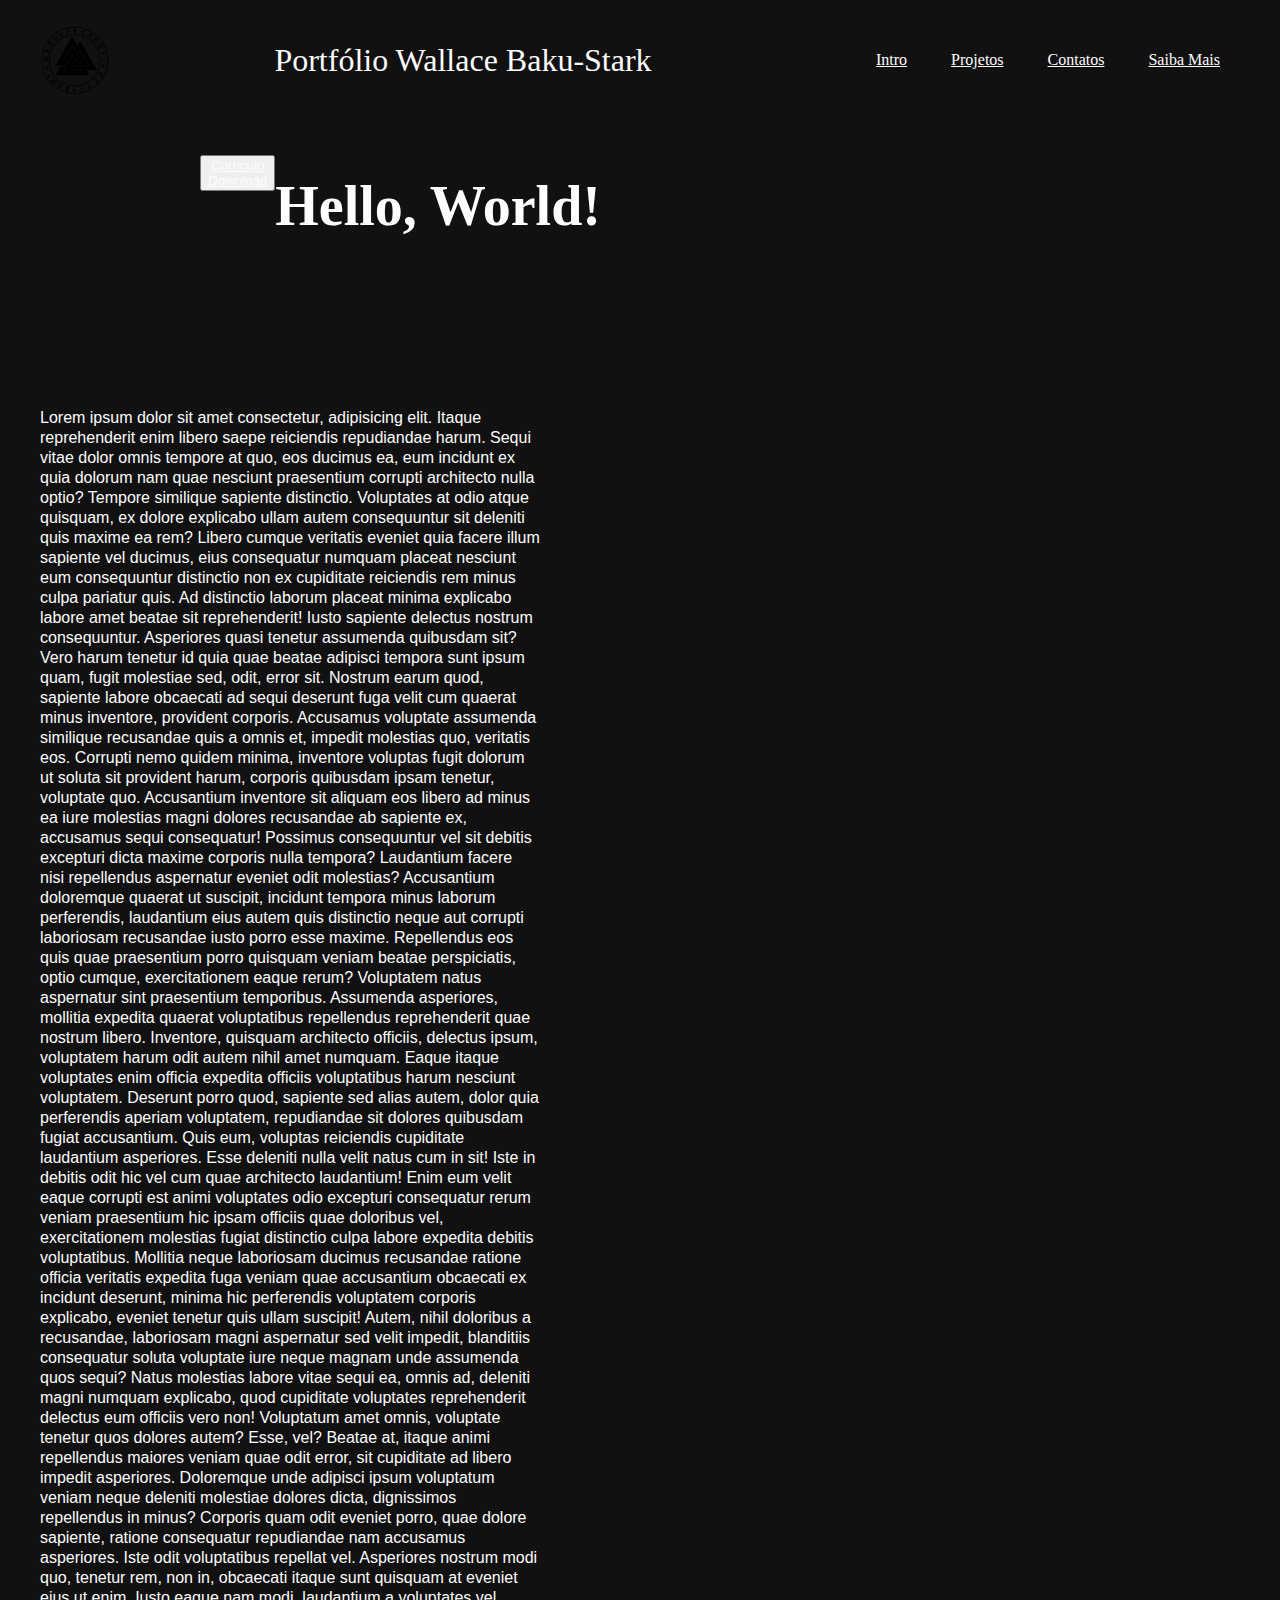
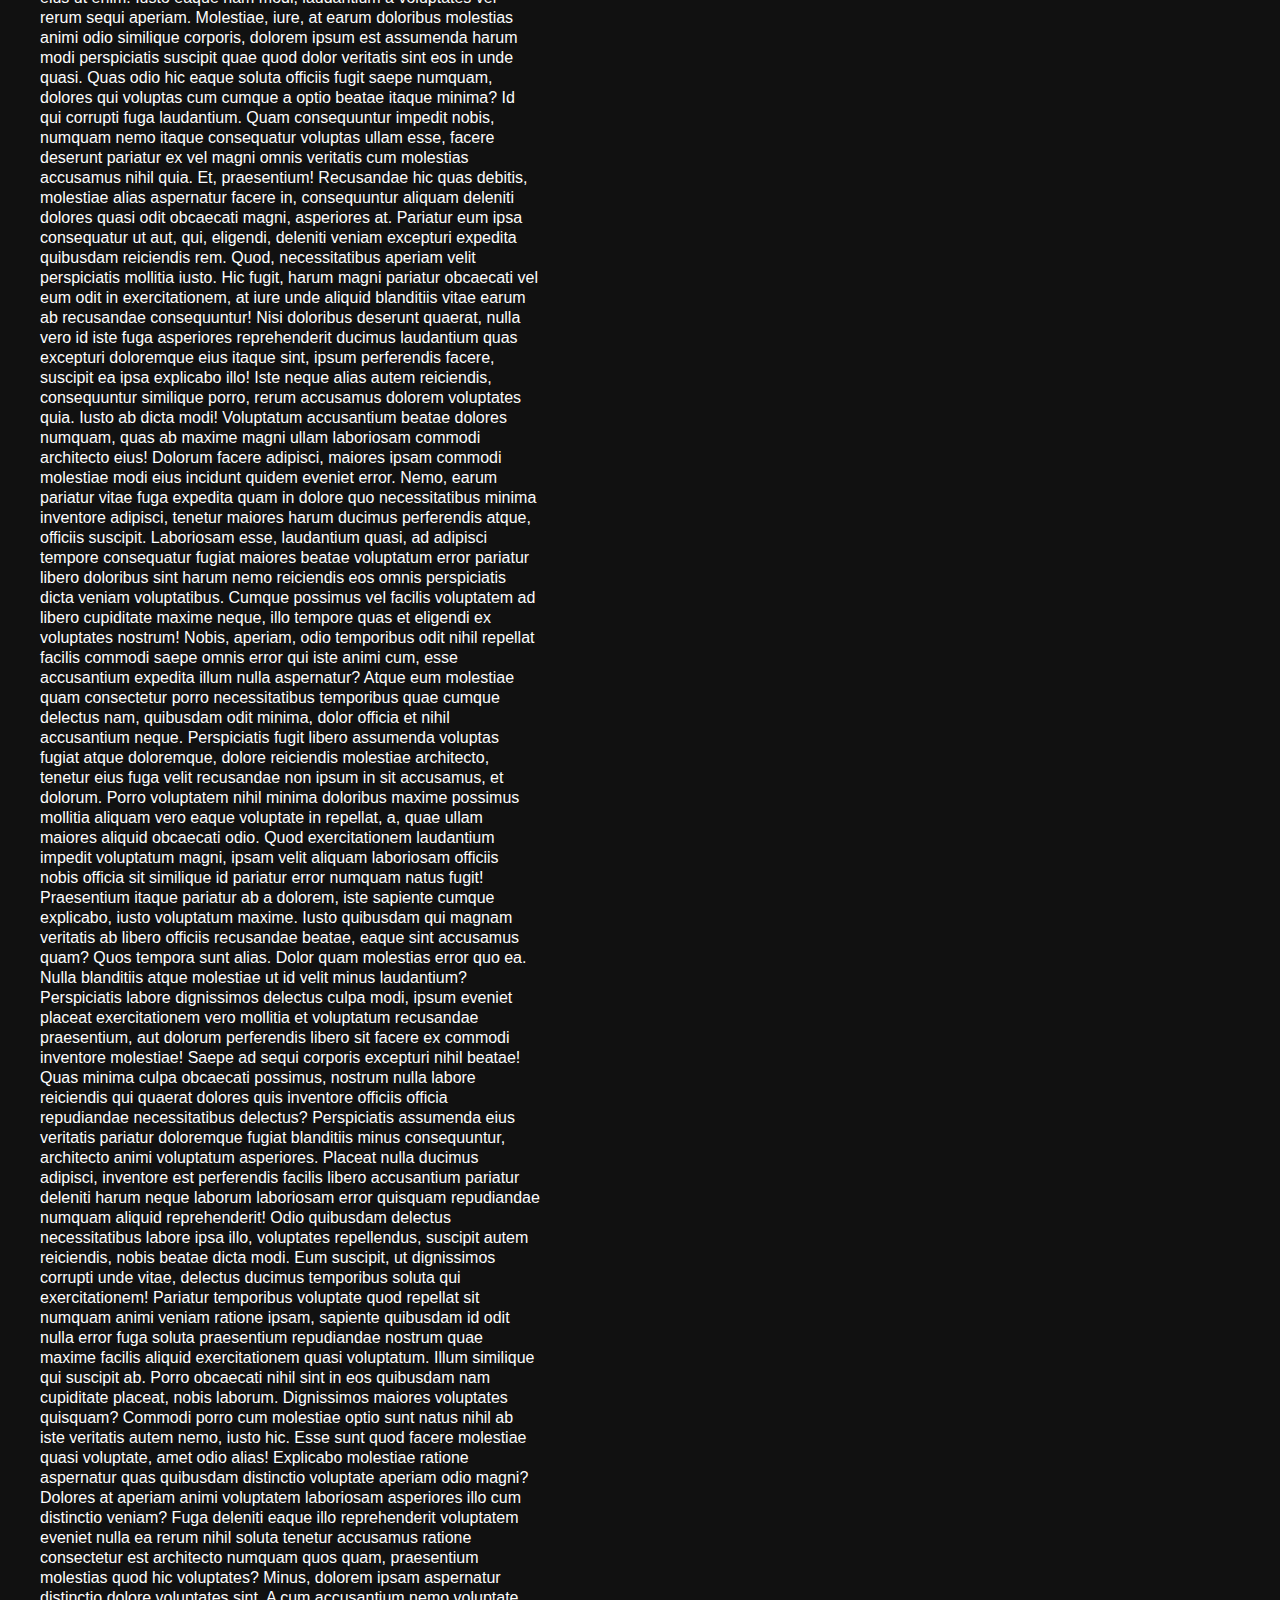
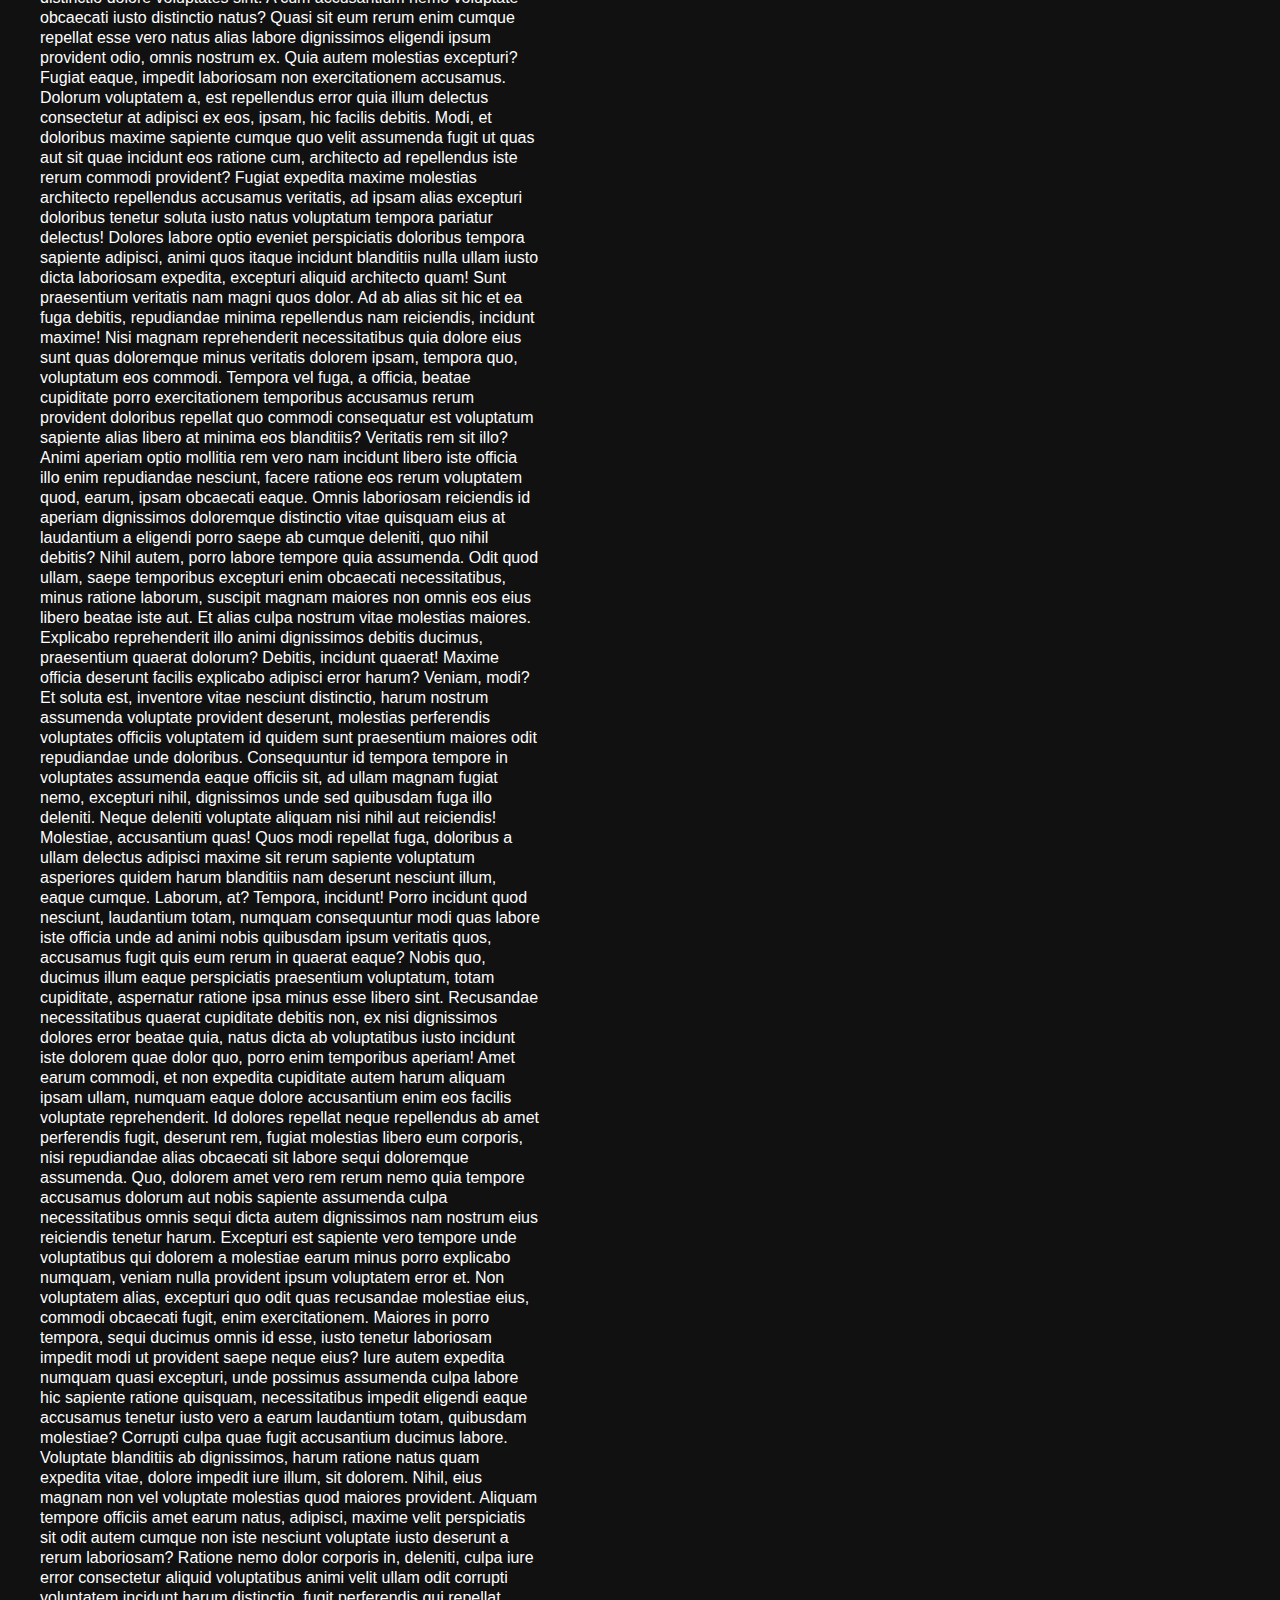
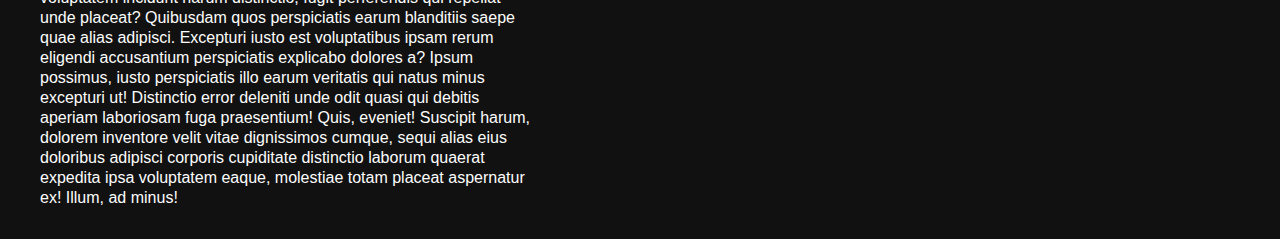
==== Portfólio/indexBaku.html @ ca45018e "Update indexBaku.html" ====
<!DOCTYPE html>
<html lang="pt-br">
<head>
    <meta charset="UTF-8">
    <meta http-equiv="X-UA-Compatible" content="IE=edge">
    <meta name="viewport" content="width=device-width, initial-scale=1.0">
    <title>Wallace | Portfólio</title>
    <link rel="stylesheet" href="css/port.css">
    <link rel="shortcut icon" href="_portimagens/im-icon.png">
</head>
<body>
    <header>
        <img 
            src="_portimagens/runa-icon.png" 
            alt="runa"
            width="70"
            height="70"
            class="runa"
        />
        <h1>Portfólio Wallace Baku-Stark</h1>
        <nav>
            <ul>
                <li><a href="intro">Intro</a></li>
                <li><a href="projetos">Projetos</a></li>
                <li><a href="contacts">Contatos</a></li>
                <li><a href="saibamais">Saiba Mais</a></li>
            </ul>
        </nav>
    </header>

    <main>
        <aside>
            <form>
                <button>
                    <a href="curriculo/" download="Currículo.pdf" id="curriculo">Curriculo<br>Download</a>
                </button>
            </form>
        </aside>

        <article>
            <form>
                <h2 class="intro">Hello, World!</h2>
            </form>
        </article>
    </main>

    <p>
        Lorem ipsum dolor sit amet consectetur, adipisicing elit. Itaque reprehenderit enim libero saepe reiciendis repudiandae harum. Sequi vitae dolor omnis tempore at quo, eos ducimus ea, eum incidunt ex quia dolorum nam quae nesciunt praesentium corrupti architecto nulla optio? Tempore similique sapiente distinctio. Voluptates at odio atque quisquam, ex dolore explicabo ullam autem consequuntur sit deleniti quis maxime ea rem? Libero cumque veritatis eveniet quia facere illum sapiente vel ducimus, eius consequatur numquam placeat nesciunt eum consequuntur distinctio non ex cupiditate reiciendis rem minus culpa pariatur quis. Ad distinctio laborum placeat minima explicabo labore amet beatae sit reprehenderit! Iusto sapiente delectus nostrum consequuntur. Asperiores quasi tenetur assumenda quibusdam sit? Vero harum tenetur id quia quae beatae adipisci tempora sunt ipsum quam, fugit molestiae sed, odit, error sit. Nostrum earum quod, sapiente labore obcaecati ad sequi deserunt fuga velit cum quaerat minus inventore, provident corporis. Accusamus voluptate assumenda similique recusandae quis a omnis et, impedit molestias quo, veritatis eos. Corrupti nemo quidem minima, inventore voluptas fugit dolorum ut soluta sit provident harum, corporis quibusdam ipsam tenetur, voluptate quo. Accusantium inventore sit aliquam eos libero ad minus ea iure molestias magni dolores recusandae ab sapiente ex, accusamus sequi consequatur! Possimus consequuntur vel sit debitis excepturi dicta maxime corporis nulla tempora? Laudantium facere nisi repellendus aspernatur eveniet odit molestias? Accusantium doloremque quaerat ut suscipit, incidunt tempora minus laborum perferendis, laudantium eius autem quis distinctio neque aut corrupti laboriosam recusandae iusto porro esse maxime. Repellendus eos quis quae praesentium porro quisquam veniam beatae perspiciatis, optio cumque, exercitationem eaque rerum? Voluptatem natus aspernatur sint praesentium temporibus. Assumenda asperiores, mollitia expedita quaerat voluptatibus repellendus reprehenderit quae nostrum libero. Inventore, quisquam architecto officiis, delectus ipsum, voluptatem harum odit autem nihil amet numquam. Eaque itaque voluptates enim officia expedita officiis voluptatibus harum nesciunt voluptatem. Deserunt porro quod, sapiente sed alias autem, dolor quia perferendis aperiam voluptatem, repudiandae sit dolores quibusdam fugiat accusantium. Quis eum, voluptas reiciendis cupiditate laudantium asperiores. Esse deleniti nulla velit natus cum in sit! Iste in debitis odit hic vel cum quae architecto laudantium! Enim eum velit eaque corrupti est animi voluptates odio excepturi consequatur rerum veniam praesentium hic ipsam officiis quae doloribus vel, exercitationem molestias fugiat distinctio culpa labore expedita debitis voluptatibus. Mollitia neque laboriosam ducimus recusandae ratione officia veritatis expedita fuga veniam quae accusantium obcaecati ex incidunt deserunt, minima hic perferendis voluptatem corporis explicabo, eveniet tenetur quis ullam suscipit! Autem, nihil doloribus a recusandae, laboriosam magni aspernatur sed velit impedit, blanditiis consequatur soluta voluptate iure neque magnam unde assumenda quos sequi? Natus molestias labore vitae sequi ea, omnis ad, deleniti magni numquam explicabo, quod cupiditate voluptates reprehenderit delectus eum officiis vero non! Voluptatum amet omnis, voluptate tenetur quos dolores autem? Esse, vel? Beatae at, itaque animi repellendus maiores veniam quae odit error, sit cupiditate ad libero impedit asperiores. Doloremque unde adipisci ipsum voluptatum veniam neque deleniti molestiae dolores dicta, dignissimos repellendus in minus? Corporis quam odit eveniet porro, quae dolore sapiente, ratione consequatur repudiandae nam accusamus asperiores. Iste odit voluptatibus repellat vel. Asperiores nostrum modi quo, tenetur rem, non in, obcaecati itaque sunt quisquam at eveniet eius ut enim. Iusto eaque nam modi, laudantium a voluptates vel rerum sequi aperiam. Molestiae, iure, at earum doloribus molestias animi odio similique corporis, dolorem ipsum est assumenda harum modi perspiciatis suscipit quae quod dolor veritatis sint eos in unde quasi. Quas odio hic eaque soluta officiis fugit saepe numquam, dolores qui voluptas cum cumque a optio beatae itaque minima? Id qui corrupti fuga laudantium. Quam consequuntur impedit nobis, numquam nemo itaque consequatur voluptas ullam esse, facere deserunt pariatur ex vel magni omnis veritatis cum molestias accusamus nihil quia. Et, praesentium! Recusandae hic quas debitis, molestiae alias aspernatur facere in, consequuntur aliquam deleniti dolores quasi odit obcaecati magni, asperiores at. Pariatur eum ipsa consequatur ut aut, qui, eligendi, deleniti veniam excepturi expedita quibusdam reiciendis rem. Quod, necessitatibus aperiam velit perspiciatis mollitia iusto. Hic fugit, harum magni pariatur obcaecati vel eum odit in exercitationem, at iure unde aliquid blanditiis vitae earum ab recusandae consequuntur! Nisi doloribus deserunt quaerat, nulla vero id iste fuga asperiores reprehenderit ducimus laudantium quas excepturi doloremque eius itaque sint, ipsum perferendis facere, suscipit ea ipsa explicabo illo! Iste neque alias autem reiciendis, consequuntur similique porro, rerum accusamus dolorem voluptates quia. Iusto ab dicta modi! Voluptatum accusantium beatae dolores numquam, quas ab maxime magni ullam laboriosam commodi architecto eius! Dolorum facere adipisci, maiores ipsam commodi molestiae modi eius incidunt quidem eveniet error. Nemo, earum pariatur vitae fuga expedita quam in dolore quo necessitatibus minima inventore adipisci, tenetur maiores harum ducimus perferendis atque, officiis suscipit. Laboriosam esse, laudantium quasi, ad adipisci tempore consequatur fugiat maiores beatae voluptatum error pariatur libero doloribus sint harum nemo reiciendis eos omnis perspiciatis dicta veniam voluptatibus. Cumque possimus vel facilis voluptatem ad libero cupiditate maxime neque, illo tempore quas et eligendi ex voluptates nostrum! Nobis, aperiam, odio temporibus odit nihil repellat facilis commodi saepe omnis error qui iste animi cum, esse accusantium expedita illum nulla aspernatur? Atque eum molestiae quam consectetur porro necessitatibus temporibus quae cumque delectus nam, quibusdam odit minima, dolor officia et nihil accusantium neque. Perspiciatis fugit libero assumenda voluptas fugiat atque doloremque, dolore reiciendis molestiae architecto, tenetur eius fuga velit recusandae non ipsum in sit accusamus, et dolorum. Porro voluptatem nihil minima doloribus maxime possimus mollitia aliquam vero eaque voluptate in repellat, a, quae ullam maiores aliquid obcaecati odio. Quod exercitationem laudantium impedit voluptatum magni, ipsam velit aliquam laboriosam officiis nobis officia sit similique id pariatur error numquam natus fugit! Praesentium itaque pariatur ab a dolorem, iste sapiente cumque explicabo, iusto voluptatum maxime. Iusto quibusdam qui magnam veritatis ab libero officiis recusandae beatae, eaque sint accusamus quam? Quos tempora sunt alias. Dolor quam molestias error quo ea. Nulla blanditiis atque molestiae ut id velit minus laudantium? Perspiciatis labore dignissimos delectus culpa modi, ipsum eveniet placeat exercitationem vero mollitia et voluptatum recusandae praesentium, aut dolorum perferendis libero sit facere ex commodi inventore molestiae! Saepe ad sequi corporis excepturi nihil beatae! Quas minima culpa obcaecati possimus, nostrum nulla labore reiciendis qui quaerat dolores quis inventore officiis officia repudiandae necessitatibus delectus? Perspiciatis assumenda eius veritatis pariatur doloremque fugiat blanditiis minus consequuntur, architecto animi voluptatum asperiores. Placeat nulla ducimus adipisci, inventore est perferendis facilis libero accusantium pariatur deleniti harum neque laborum laboriosam error quisquam repudiandae numquam aliquid reprehenderit! Odio quibusdam delectus necessitatibus labore ipsa illo, voluptates repellendus, suscipit autem reiciendis, nobis beatae dicta modi. Eum suscipit, ut dignissimos corrupti unde vitae, delectus ducimus temporibus soluta qui exercitationem! Pariatur temporibus voluptate quod repellat sit numquam animi veniam ratione ipsam, sapiente quibusdam id odit nulla error fuga soluta praesentium repudiandae nostrum quae maxime facilis aliquid exercitationem quasi voluptatum. Illum similique qui suscipit ab. Porro obcaecati nihil sint in eos quibusdam nam cupiditate placeat, nobis laborum. Dignissimos maiores voluptates quisquam? Commodi porro cum molestiae optio sunt natus nihil ab iste veritatis autem nemo, iusto hic. Esse sunt quod facere molestiae quasi voluptate, amet odio alias! Explicabo molestiae ratione aspernatur quas quibusdam distinctio voluptate aperiam odio magni? Dolores at aperiam animi voluptatem laboriosam asperiores illo cum distinctio veniam? Fuga deleniti eaque illo reprehenderit voluptatem eveniet nulla ea rerum nihil soluta tenetur accusamus ratione consectetur est architecto numquam quos quam, praesentium molestias quod hic voluptates? Minus, dolorem ipsam aspernatur distinctio dolore voluptates sint. A cum accusantium nemo voluptate obcaecati iusto distinctio natus? Quasi sit eum rerum enim cumque repellat esse vero natus alias labore dignissimos eligendi ipsum provident odio, omnis nostrum ex. Quia autem molestias excepturi? Fugiat eaque, impedit laboriosam non exercitationem accusamus. Dolorum voluptatem a, est repellendus error quia illum delectus consectetur at adipisci ex eos, ipsam, hic facilis debitis. Modi, et doloribus maxime sapiente cumque quo velit assumenda fugit ut quas aut sit quae incidunt eos ratione cum, architecto ad repellendus iste rerum commodi provident? Fugiat expedita maxime molestias architecto repellendus accusamus veritatis, ad ipsam alias excepturi doloribus tenetur soluta iusto natus voluptatum tempora pariatur delectus! Dolores labore optio eveniet perspiciatis doloribus tempora sapiente adipisci, animi quos itaque incidunt blanditiis nulla ullam iusto dicta laboriosam expedita, excepturi aliquid architecto quam! Sunt praesentium veritatis nam magni quos dolor. Ad ab alias sit hic et ea fuga debitis, repudiandae minima repellendus nam reiciendis, incidunt maxime! Nisi magnam reprehenderit necessitatibus quia dolore eius sunt quas doloremque minus veritatis dolorem ipsam, tempora quo, voluptatum eos commodi. Tempora vel fuga, a officia, beatae cupiditate porro exercitationem temporibus accusamus rerum provident doloribus repellat quo commodi consequatur est voluptatum sapiente alias libero at minima eos blanditiis? Veritatis rem sit illo? Animi aperiam optio mollitia rem vero nam incidunt libero iste officia illo enim repudiandae nesciunt, facere ratione eos rerum voluptatem quod, earum, ipsam obcaecati eaque. Omnis laboriosam reiciendis id aperiam dignissimos doloremque distinctio vitae quisquam eius at laudantium a eligendi porro saepe ab cumque deleniti, quo nihil debitis? Nihil autem, porro labore tempore quia assumenda. Odit quod ullam, saepe temporibus excepturi enim obcaecati necessitatibus, minus ratione laborum, suscipit magnam maiores non omnis eos eius libero beatae iste aut. Et alias culpa nostrum vitae molestias maiores. Explicabo reprehenderit illo animi dignissimos debitis ducimus, praesentium quaerat dolorum? Debitis, incidunt quaerat! Maxime officia deserunt facilis explicabo adipisci error harum? Veniam, modi? Et soluta est, inventore vitae nesciunt distinctio, harum nostrum assumenda voluptate provident deserunt, molestias perferendis voluptates officiis voluptatem id quidem sunt praesentium maiores odit repudiandae unde doloribus. Consequuntur id tempora tempore in voluptates assumenda eaque officiis sit, ad ullam magnam fugiat nemo, excepturi nihil, dignissimos unde sed quibusdam fuga illo deleniti. Neque deleniti voluptate aliquam nisi nihil aut reiciendis! Molestiae, accusantium quas! Quos modi repellat fuga, doloribus a ullam delectus adipisci maxime sit rerum sapiente voluptatum asperiores quidem harum blanditiis nam deserunt nesciunt illum, eaque cumque. Laborum, at? Tempora, incidunt! Porro incidunt quod nesciunt, laudantium totam, numquam consequuntur modi quas labore iste officia unde ad animi nobis quibusdam ipsum veritatis quos, accusamus fugit quis eum rerum in quaerat eaque? Nobis quo, ducimus illum eaque perspiciatis praesentium voluptatum, totam cupiditate, aspernatur ratione ipsa minus esse libero sint. Recusandae necessitatibus quaerat cupiditate debitis non, ex nisi dignissimos dolores error beatae quia, natus dicta ab voluptatibus iusto incidunt iste dolorem quae dolor quo, porro enim temporibus aperiam! Amet earum commodi, et non expedita cupiditate autem harum aliquam ipsam ullam, numquam eaque dolore accusantium enim eos facilis voluptate reprehenderit. Id dolores repellat neque repellendus ab amet perferendis fugit, deserunt rem, fugiat molestias libero eum corporis, nisi repudiandae alias obcaecati sit labore sequi doloremque assumenda. Quo, dolorem amet vero rem rerum nemo quia tempore accusamus dolorum aut nobis sapiente assumenda culpa necessitatibus omnis sequi dicta autem dignissimos nam nostrum eius reiciendis tenetur harum. Excepturi est sapiente vero tempore unde voluptatibus qui dolorem a molestiae earum minus porro explicabo numquam, veniam nulla provident ipsum voluptatem error et. Non voluptatem alias, excepturi quo odit quas recusandae molestiae eius, commodi obcaecati fugit, enim exercitationem. Maiores in porro tempora, sequi ducimus omnis id esse, iusto tenetur laboriosam impedit modi ut provident saepe neque eius? Iure autem expedita numquam quasi excepturi, unde possimus assumenda culpa labore hic sapiente ratione quisquam, necessitatibus impedit eligendi eaque accusamus tenetur iusto vero a earum laudantium totam, quibusdam molestiae? Corrupti culpa quae fugit accusantium ducimus labore. Voluptate blanditiis ab dignissimos, harum ratione natus quam expedita vitae, dolore impedit iure illum, sit dolorem. Nihil, eius magnam non vel voluptate molestias quod maiores provident. Aliquam tempore officiis amet earum natus, adipisci, maxime velit perspiciatis sit odit autem cumque non iste nesciunt voluptate iusto deserunt a rerum laboriosam? Ratione nemo dolor corporis in, deleniti, culpa iure error consectetur aliquid voluptatibus animi velit ullam odit corrupti voluptatem incidunt harum distinctio, fugit perferendis qui repellat unde placeat? Quibusdam quos perspiciatis earum blanditiis saepe quae alias adipisci. Excepturi iusto est voluptatibus ipsam rerum eligendi accusantium perspiciatis explicabo dolores a? Ipsum possimus, iusto perspiciatis illo earum veritatis qui natus minus excepturi ut! Distinctio error deleniti unde odit quasi qui debitis aperiam laboriosam fuga praesentium! Quis, eveniet! Suscipit harum, dolorem inventore velit vitae dignissimos cumque, sequi alias eius doloribus adipisci corporis cupiditate distinctio laborum quaerat expedita ipsa voluptatem eaque, molestiae totam placeat aspernatur ex! Illum, ad minus!
    </p>

</body>
</html>
---- Portfólio/css/port.css ----
@charset "UTF-8";

@font-face{
	font-family: 'FontLogo';
	src: url("../_portfontes/RACING HARD.ttf");
}

/* --- FONTE DA <li> --- */
@font-face{
	font-family: 'FontLI';
	src: url("../_portfontes/commando.ttf");
}

/* --- AJUSTANDO PÁGINA --- */
body{
	background-color: #111111;
	color: #FDFDFD;
	font-family: 'FontLogo';
	max-width: 1200px;
	margin: 0 auto;
	padding: 15px;
}

p{
	line-height: 20px;
	max-width: 500px;
	margin-right: 110px;
	font-family: Helvetica;
}

a {
	color: #FDFDFD;
}

a:hover{
	color: #00FFEA;
	transition: 0.3s all;
	text-shadow: 1px 1px 10px #0366fc;
}

/* --- BARRA DO PORFÓLIO --- */
header{
	display: flex;
	flex-direction: row;
	justify-content: space-between;
	align-items: center;
}

#title{
	flex-direction: column;
	line-height: 10px;
}

li{
	font-family: 'FontLI';
	display: inline-block;
	margin: 20px;
}

span{
	color: #00FFEA;
}


/* --- CORPO DO PORTFÓLIO --- */
h1{
	font-weight: 200;
}

h2{
	font-size: 56px;
	line-height: 10px;
}

main{
	display: flex;
	flex-direction: row;
	margin-top: 50px;
	margin-bottom: 150px;
	padding-left: 160px;
}

/* --- INTRODUÇÃO --- */
div#intro{
	display: flex;
	flex-direction: row;
	justify-content: space-between;
	align-items: center;
}

/* --- IMAGEM RUNA ICON --- */
article img{
	animation: float 3s ease-in-out infinite;
}

@keyframes float{
	0%, 100%{
		transform: translateY(0);
	} 50%{
		transform: translateY(-50px);
	}
}

/* --- BOTÕES DE ACESSO --- */
input{
    font-family: Helvetica;
    font-weight: bold;
    margin-top: 20px;
    height: 50px;
    width: 100%;
    padding: 20px auto;
    border: none;
    border-radius: 15px;
    font-size: 15px;
}

form input:hover{
    transition: 0.5s all;
    letter-spacing: 10px;
    cursor: pointer;
}

#Linkedin:hover{
    background-color: #0366fc;
    color: #f0f0f0;
}

#Twitter:hover{
    background-color: #03afff;
    color: #f0f0f0;
}

#Instagram:hover{
    background: linear-gradient(90deg, #e9337f 0%, #ffffff 0%, #db143c 45%);
    animation: gradient 15s ease infinite;
    color: #f0f0f0;
}

#GitHub:hover{
    background-color: #000000;
    color: #f0f0f0;
}


/* --- INFORMAÇÃO --- */
.info{
	display: flex;
	flex-direction: row;
	margin-top: 50px;
	margin-bottom: 150px;
	padding-left: 160px;
}

/* --- HABILIDADES --- */


/* --- PROJETOS --- */

/* --- SAIBA MAIS --- */
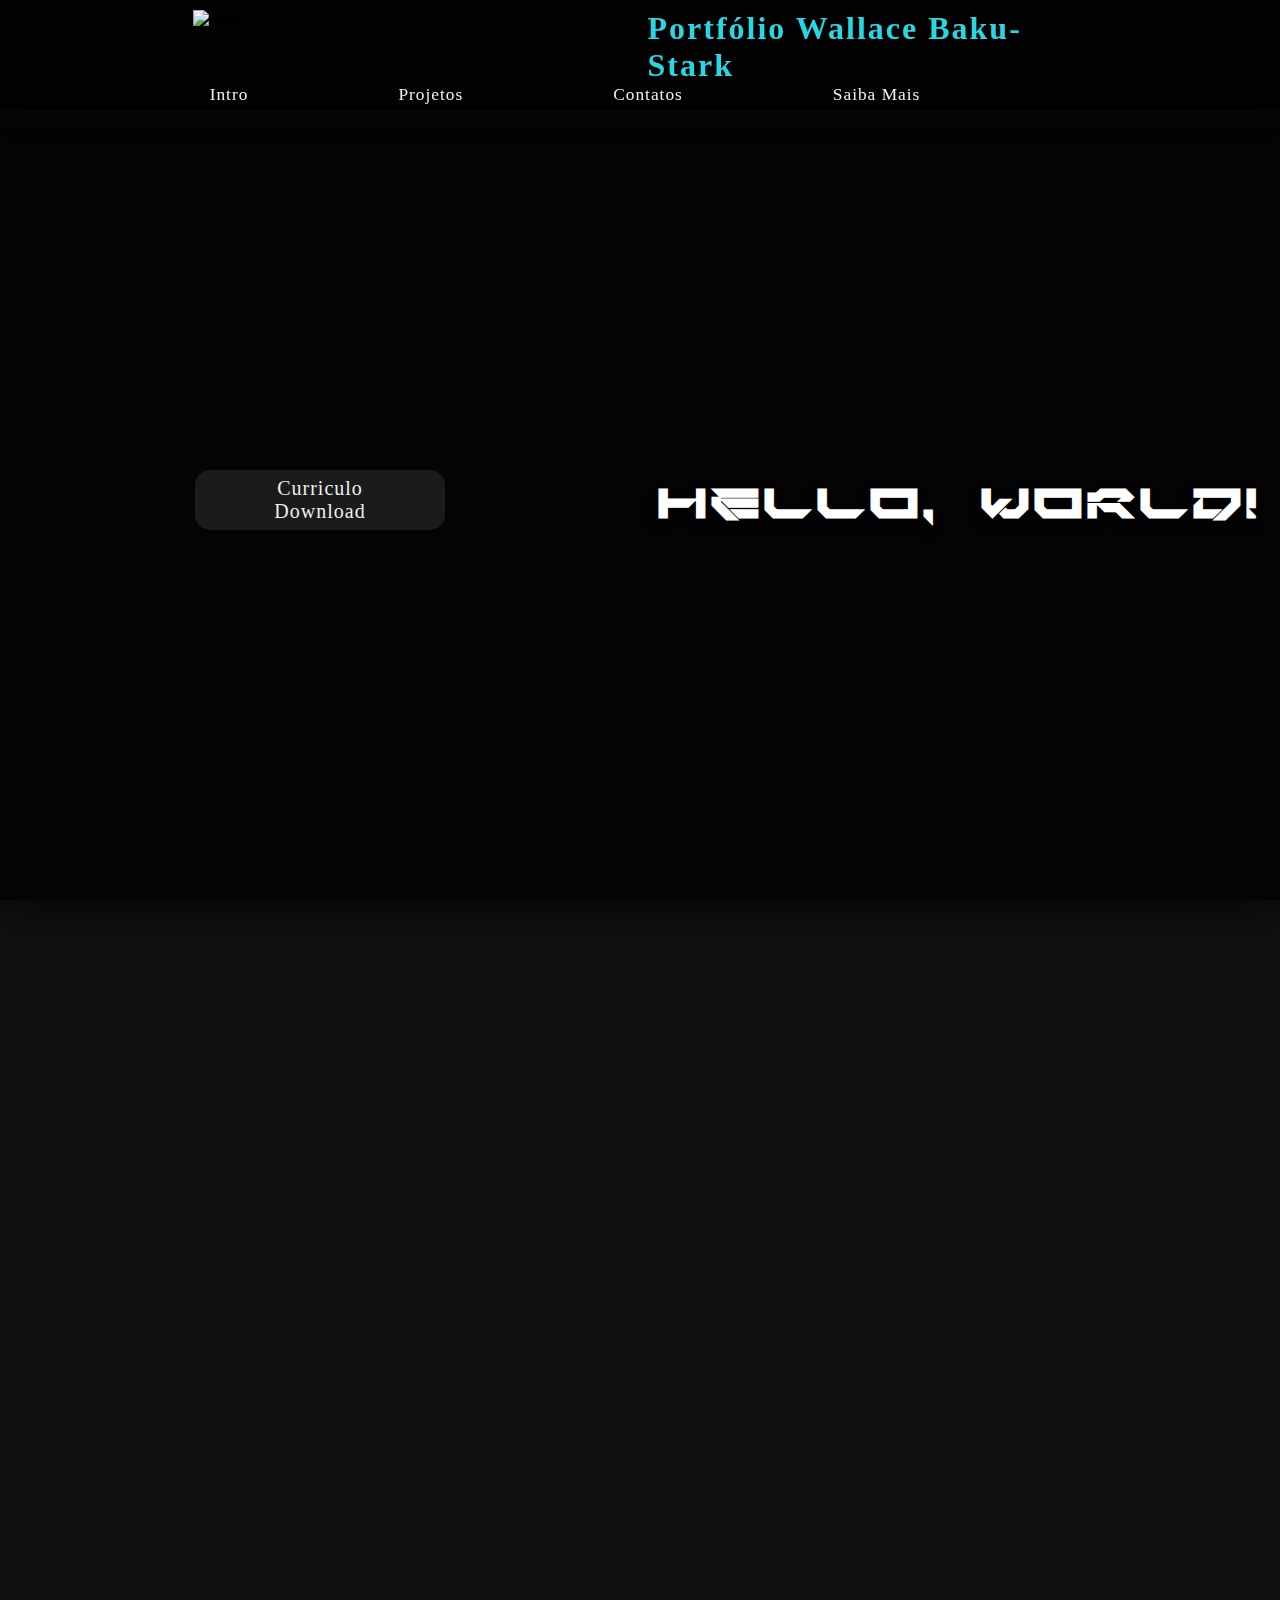
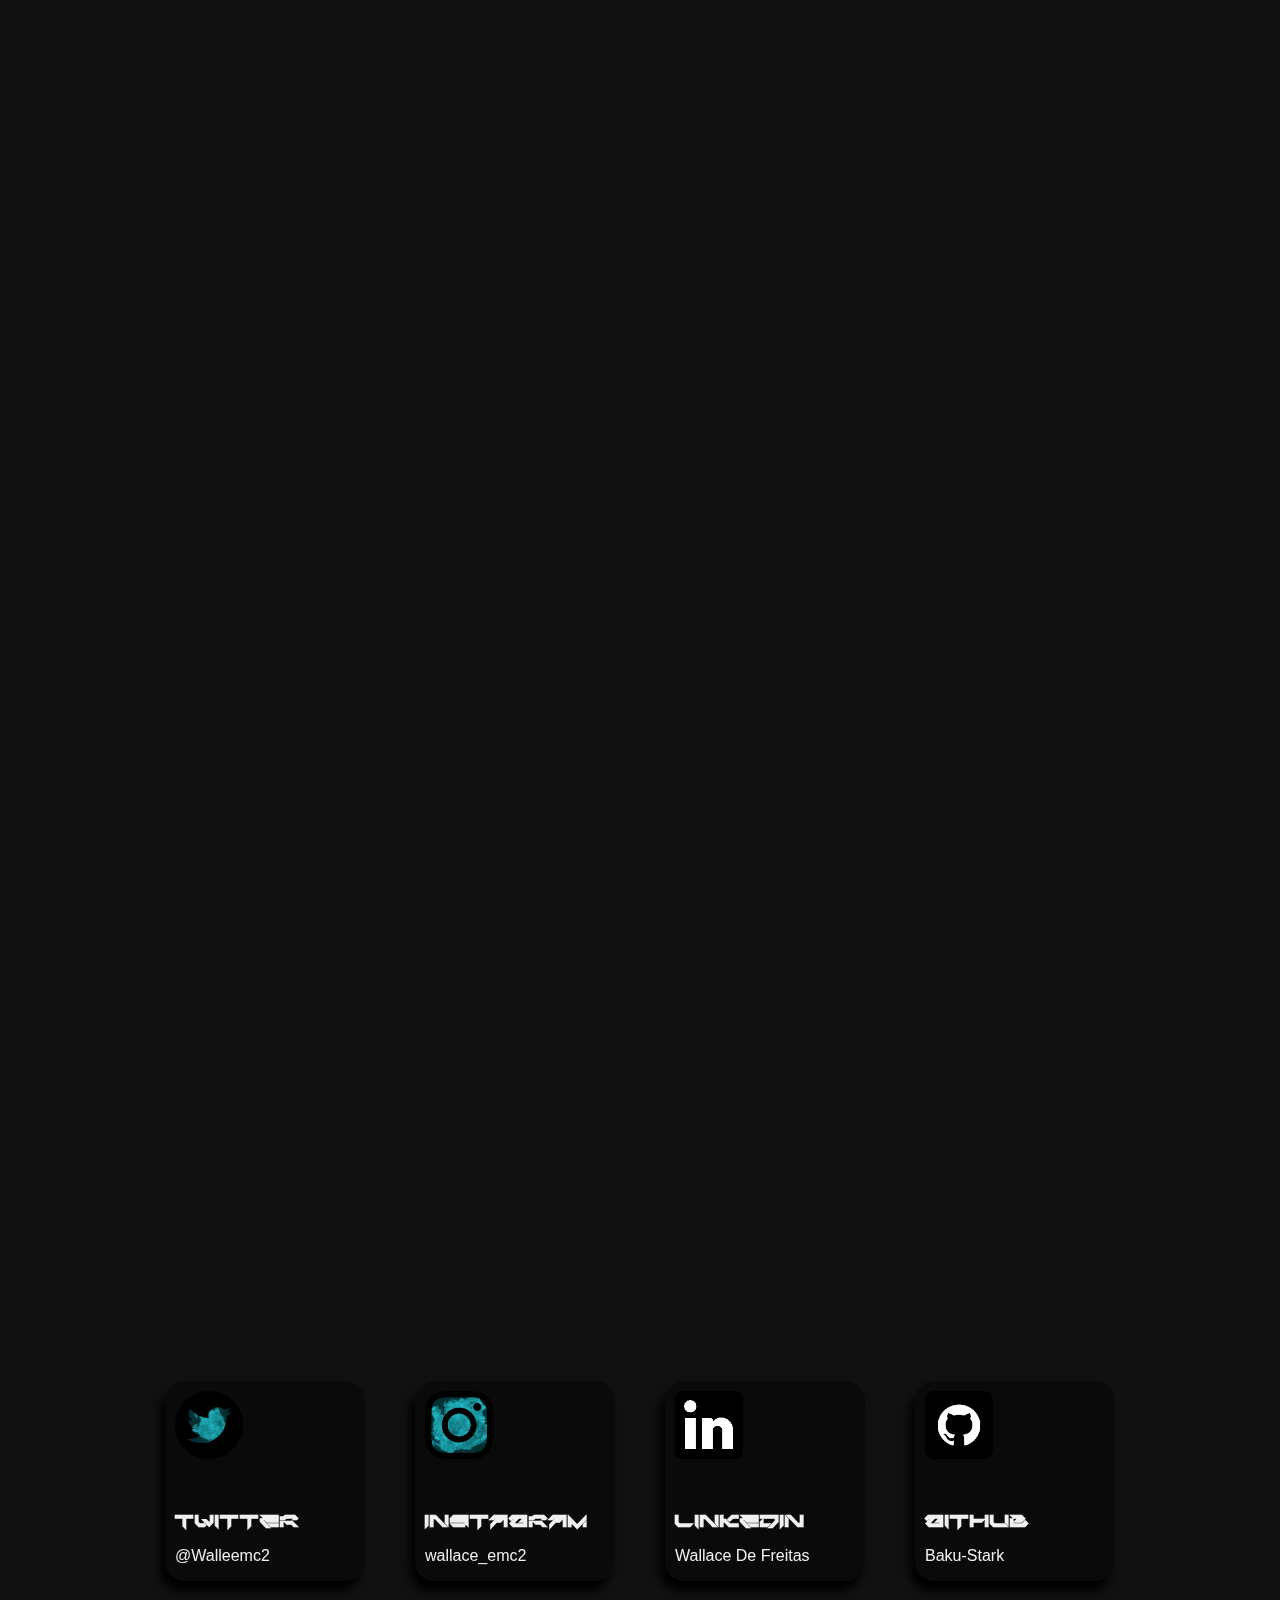
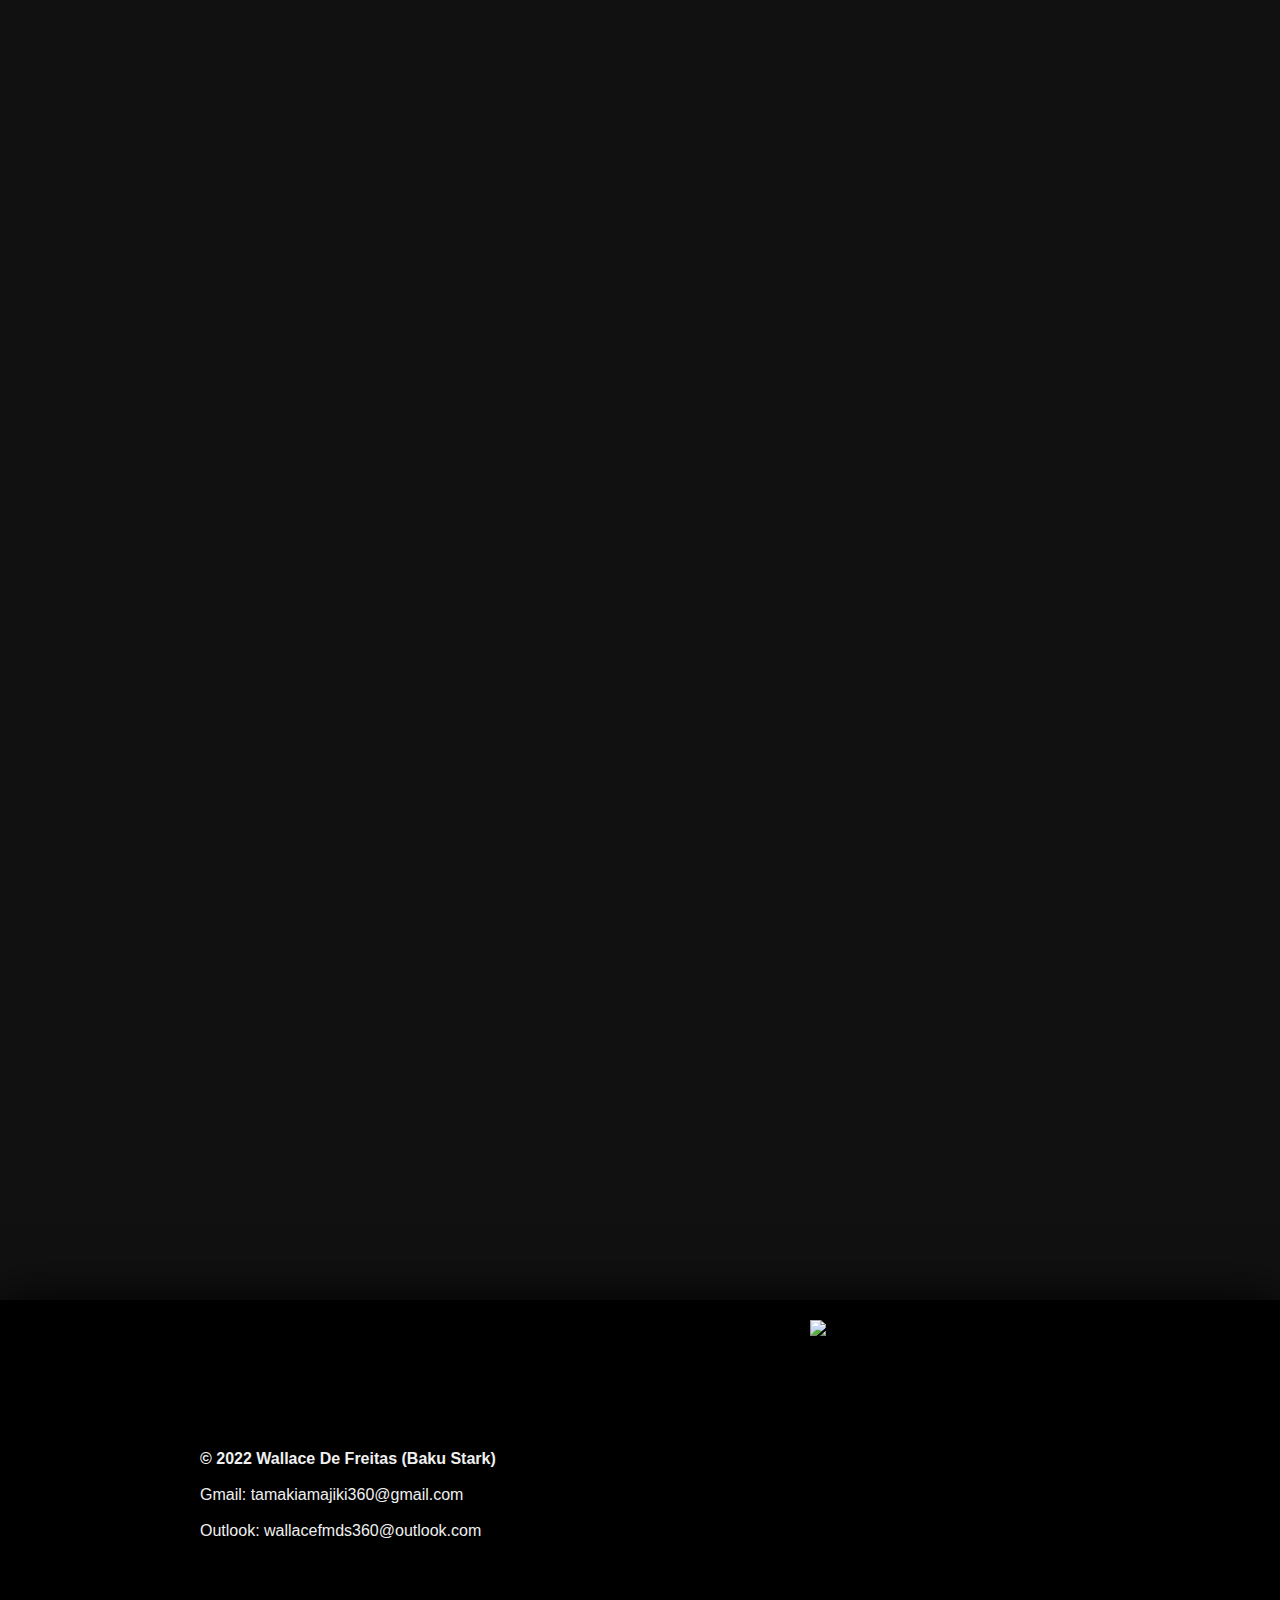
==== commit 2284ee76: "Contatos" ====
--- a/Portfólio/indexBaku.html
+++ b/Portfólio/indexBaku.html
@@ -6,12 +6,18 @@
     <meta name="viewport" content="width=device-width, initial-scale=1.0">
     <title>Wallace | Portfólio</title>
     <link rel="stylesheet" href="css/port.css">
-    <link rel="shortcut icon" href="_portimagens/im-icon.png">
+    <link rel="stylesheet" href="css/smart.css">
+    <!--CARD DO PORFÓLIO-->
+    <link rel="stylesheet" href="css/card.css">
+    <!--ICON DO PORFÓLIO-->
+    <link rel="shortcut icon" href="_portimagens/runa-icon.png">
+    <!--SCROLLREVEAL-->
+    <script src="https://unpkg.com/scrollreveal"></script>
 </head>
 <body>
     <header>
         <img 
-            src="_portimagens/runa-icon.png" 
+            src="_portimagens/runa2-icon.png" 
             alt="runa"
             width="70"
             height="70"
@@ -20,10 +26,10 @@
         <h1>Portfólio Wallace Baku-Stark</h1>
         <nav>
             <ul>
-                <li><a href="intro">Intro</a></li>
-                <li><a href="projetos">Projetos</a></li>
-                <li><a href="contacts">Contatos</a></li>
-                <li><a href="saibamais">Saiba Mais</a></li>
+                <li><a href="#intro">Intro</a></li>
+                <li><a href="#projetos">Projetos</a></li>
+                <li><a href="#contacts">Contatos</a></li>
+                <li><a href="#saibamais">Saiba Mais</a></li>
             </ul>
         </nav>
     </header>
@@ -32,21 +38,100 @@
         <aside>
             <form>
                 <button>
-                    <a href="curriculo/" download="Currículo.pdf" id="curriculo">Curriculo<br>Download</a>
+                    <a href="curriculo/Currículo 2022.pdf" download="Currículo.pdf" id="curriculo">Curriculo<br>Download</a>
                 </button>
             </form>
         </aside>
 
         <article>
             <form>
-                <h2 class="intro">Hello, World!</h2>
+                <h2 class="intro-text">Hello, World!</h2>
             </form>
         </article>
     </main>
 
-    <p>
-        Lorem ipsum dolor sit amet consectetur, adipisicing elit. Itaque reprehenderit enim libero saepe reiciendis repudiandae harum. Sequi vitae dolor omnis tempore at quo, eos ducimus ea, eum incidunt ex quia dolorum nam quae nesciunt praesentium corrupti architecto nulla optio? Tempore similique sapiente distinctio. Voluptates at odio atque quisquam, ex dolore explicabo ullam autem consequuntur sit deleniti quis maxime ea rem? Libero cumque veritatis eveniet quia facere illum sapiente vel ducimus, eius consequatur numquam placeat nesciunt eum consequuntur distinctio non ex cupiditate reiciendis rem minus culpa pariatur quis. Ad distinctio laborum placeat minima explicabo labore amet beatae sit reprehenderit! Iusto sapiente delectus nostrum consequuntur. Asperiores quasi tenetur assumenda quibusdam sit? Vero harum tenetur id quia quae beatae adipisci tempora sunt ipsum quam, fugit molestiae sed, odit, error sit. Nostrum earum quod, sapiente labore obcaecati ad sequi deserunt fuga velit cum quaerat minus inventore, provident corporis. Accusamus voluptate assumenda similique recusandae quis a omnis et, impedit molestias quo, veritatis eos. Corrupti nemo quidem minima, inventore voluptas fugit dolorum ut soluta sit provident harum, corporis quibusdam ipsam tenetur, voluptate quo. Accusantium inventore sit aliquam eos libero ad minus ea iure molestias magni dolores recusandae ab sapiente ex, accusamus sequi consequatur! Possimus consequuntur vel sit debitis excepturi dicta maxime corporis nulla tempora? Laudantium facere nisi repellendus aspernatur eveniet odit molestias? Accusantium doloremque quaerat ut suscipit, incidunt tempora minus laborum perferendis, laudantium eius autem quis distinctio neque aut corrupti laboriosam recusandae iusto porro esse maxime. Repellendus eos quis quae praesentium porro quisquam veniam beatae perspiciatis, optio cumque, exercitationem eaque rerum? Voluptatem natus aspernatur sint praesentium temporibus. Assumenda asperiores, mollitia expedita quaerat voluptatibus repellendus reprehenderit quae nostrum libero. Inventore, quisquam architecto officiis, delectus ipsum, voluptatem harum odit autem nihil amet numquam. Eaque itaque voluptates enim officia expedita officiis voluptatibus harum nesciunt voluptatem. Deserunt porro quod, sapiente sed alias autem, dolor quia perferendis aperiam voluptatem, repudiandae sit dolores quibusdam fugiat accusantium. Quis eum, voluptas reiciendis cupiditate laudantium asperiores. Esse deleniti nulla velit natus cum in sit! Iste in debitis odit hic vel cum quae architecto laudantium! Enim eum velit eaque corrupti est animi voluptates odio excepturi consequatur rerum veniam praesentium hic ipsam officiis quae doloribus vel, exercitationem molestias fugiat distinctio culpa labore expedita debitis voluptatibus. Mollitia neque laboriosam ducimus recusandae ratione officia veritatis expedita fuga veniam quae accusantium obcaecati ex incidunt deserunt, minima hic perferendis voluptatem corporis explicabo, eveniet tenetur quis ullam suscipit! Autem, nihil doloribus a recusandae, laboriosam magni aspernatur sed velit impedit, blanditiis consequatur soluta voluptate iure neque magnam unde assumenda quos sequi? Natus molestias labore vitae sequi ea, omnis ad, deleniti magni numquam explicabo, quod cupiditate voluptates reprehenderit delectus eum officiis vero non! Voluptatum amet omnis, voluptate tenetur quos dolores autem? Esse, vel? Beatae at, itaque animi repellendus maiores veniam quae odit error, sit cupiditate ad libero impedit asperiores. Doloremque unde adipisci ipsum voluptatum veniam neque deleniti molestiae dolores dicta, dignissimos repellendus in minus? Corporis quam odit eveniet porro, quae dolore sapiente, ratione consequatur repudiandae nam accusamus asperiores. Iste odit voluptatibus repellat vel. Asperiores nostrum modi quo, tenetur rem, non in, obcaecati itaque sunt quisquam at eveniet eius ut enim. Iusto eaque nam modi, laudantium a voluptates vel rerum sequi aperiam. Molestiae, iure, at earum doloribus molestias animi odio similique corporis, dolorem ipsum est assumenda harum modi perspiciatis suscipit quae quod dolor veritatis sint eos in unde quasi. Quas odio hic eaque soluta officiis fugit saepe numquam, dolores qui voluptas cum cumque a optio beatae itaque minima? Id qui corrupti fuga laudantium. Quam consequuntur impedit nobis, numquam nemo itaque consequatur voluptas ullam esse, facere deserunt pariatur ex vel magni omnis veritatis cum molestias accusamus nihil quia. Et, praesentium! Recusandae hic quas debitis, molestiae alias aspernatur facere in, consequuntur aliquam deleniti dolores quasi odit obcaecati magni, asperiores at. Pariatur eum ipsa consequatur ut aut, qui, eligendi, deleniti veniam excepturi expedita quibusdam reiciendis rem. Quod, necessitatibus aperiam velit perspiciatis mollitia iusto. Hic fugit, harum magni pariatur obcaecati vel eum odit in exercitationem, at iure unde aliquid blanditiis vitae earum ab recusandae consequuntur! Nisi doloribus deserunt quaerat, nulla vero id iste fuga asperiores reprehenderit ducimus laudantium quas excepturi doloremque eius itaque sint, ipsum perferendis facere, suscipit ea ipsa explicabo illo! Iste neque alias autem reiciendis, consequuntur similique porro, rerum accusamus dolorem voluptates quia. Iusto ab dicta modi! Voluptatum accusantium beatae dolores numquam, quas ab maxime magni ullam laboriosam commodi architecto eius! Dolorum facere adipisci, maiores ipsam commodi molestiae modi eius incidunt quidem eveniet error. Nemo, earum pariatur vitae fuga expedita quam in dolore quo necessitatibus minima inventore adipisci, tenetur maiores harum ducimus perferendis atque, officiis suscipit. Laboriosam esse, laudantium quasi, ad adipisci tempore consequatur fugiat maiores beatae voluptatum error pariatur libero doloribus sint harum nemo reiciendis eos omnis perspiciatis dicta veniam voluptatibus. Cumque possimus vel facilis voluptatem ad libero cupiditate maxime neque, illo tempore quas et eligendi ex voluptates nostrum! Nobis, aperiam, odio temporibus odit nihil repellat facilis commodi saepe omnis error qui iste animi cum, esse accusantium expedita illum nulla aspernatur? Atque eum molestiae quam consectetur porro necessitatibus temporibus quae cumque delectus nam, quibusdam odit minima, dolor officia et nihil accusantium neque. Perspiciatis fugit libero assumenda voluptas fugiat atque doloremque, dolore reiciendis molestiae architecto, tenetur eius fuga velit recusandae non ipsum in sit accusamus, et dolorum. Porro voluptatem nihil minima doloribus maxime possimus mollitia aliquam vero eaque voluptate in repellat, a, quae ullam maiores aliquid obcaecati odio. Quod exercitationem laudantium impedit voluptatum magni, ipsam velit aliquam laboriosam officiis nobis officia sit similique id pariatur error numquam natus fugit! Praesentium itaque pariatur ab a dolorem, iste sapiente cumque explicabo, iusto voluptatum maxime. Iusto quibusdam qui magnam veritatis ab libero officiis recusandae beatae, eaque sint accusamus quam? Quos tempora sunt alias. Dolor quam molestias error quo ea. Nulla blanditiis atque molestiae ut id velit minus laudantium? Perspiciatis labore dignissimos delectus culpa modi, ipsum eveniet placeat exercitationem vero mollitia et voluptatum recusandae praesentium, aut dolorum perferendis libero sit facere ex commodi inventore molestiae! Saepe ad sequi corporis excepturi nihil beatae! Quas minima culpa obcaecati possimus, nostrum nulla labore reiciendis qui quaerat dolores quis inventore officiis officia repudiandae necessitatibus delectus? Perspiciatis assumenda eius veritatis pariatur doloremque fugiat blanditiis minus consequuntur, architecto animi voluptatum asperiores. Placeat nulla ducimus adipisci, inventore est perferendis facilis libero accusantium pariatur deleniti harum neque laborum laboriosam error quisquam repudiandae numquam aliquid reprehenderit! Odio quibusdam delectus necessitatibus labore ipsa illo, voluptates repellendus, suscipit autem reiciendis, nobis beatae dicta modi. Eum suscipit, ut dignissimos corrupti unde vitae, delectus ducimus temporibus soluta qui exercitationem! Pariatur temporibus voluptate quod repellat sit numquam animi veniam ratione ipsam, sapiente quibusdam id odit nulla error fuga soluta praesentium repudiandae nostrum quae maxime facilis aliquid exercitationem quasi voluptatum. Illum similique qui suscipit ab. Porro obcaecati nihil sint in eos quibusdam nam cupiditate placeat, nobis laborum. Dignissimos maiores voluptates quisquam? Commodi porro cum molestiae optio sunt natus nihil ab iste veritatis autem nemo, iusto hic. Esse sunt quod facere molestiae quasi voluptate, amet odio alias! Explicabo molestiae ratione aspernatur quas quibusdam distinctio voluptate aperiam odio magni? Dolores at aperiam animi voluptatem laboriosam asperiores illo cum distinctio veniam? Fuga deleniti eaque illo reprehenderit voluptatem eveniet nulla ea rerum nihil soluta tenetur accusamus ratione consectetur est architecto numquam quos quam, praesentium molestias quod hic voluptates? Minus, dolorem ipsam aspernatur distinctio dolore voluptates sint. A cum accusantium nemo voluptate obcaecati iusto distinctio natus? Quasi sit eum rerum enim cumque repellat esse vero natus alias labore dignissimos eligendi ipsum provident odio, omnis nostrum ex. Quia autem molestias excepturi? Fugiat eaque, impedit laboriosam non exercitationem accusamus. Dolorum voluptatem a, est repellendus error quia illum delectus consectetur at adipisci ex eos, ipsam, hic facilis debitis. Modi, et doloribus maxime sapiente cumque quo velit assumenda fugit ut quas aut sit quae incidunt eos ratione cum, architecto ad repellendus iste rerum commodi provident? Fugiat expedita maxime molestias architecto repellendus accusamus veritatis, ad ipsam alias excepturi doloribus tenetur soluta iusto natus voluptatum tempora pariatur delectus! Dolores labore optio eveniet perspiciatis doloribus tempora sapiente adipisci, animi quos itaque incidunt blanditiis nulla ullam iusto dicta laboriosam expedita, excepturi aliquid architecto quam! Sunt praesentium veritatis nam magni quos dolor. Ad ab alias sit hic et ea fuga debitis, repudiandae minima repellendus nam reiciendis, incidunt maxime! Nisi magnam reprehenderit necessitatibus quia dolore eius sunt quas doloremque minus veritatis dolorem ipsam, tempora quo, voluptatum eos commodi. Tempora vel fuga, a officia, beatae cupiditate porro exercitationem temporibus accusamus rerum provident doloribus repellat quo commodi consequatur est voluptatum sapiente alias libero at minima eos blanditiis? Veritatis rem sit illo? Animi aperiam optio mollitia rem vero nam incidunt libero iste officia illo enim repudiandae nesciunt, facere ratione eos rerum voluptatem quod, earum, ipsam obcaecati eaque. Omnis laboriosam reiciendis id aperiam dignissimos doloremque distinctio vitae quisquam eius at laudantium a eligendi porro saepe ab cumque deleniti, quo nihil debitis? Nihil autem, porro labore tempore quia assumenda. Odit quod ullam, saepe temporibus excepturi enim obcaecati necessitatibus, minus ratione laborum, suscipit magnam maiores non omnis eos eius libero beatae iste aut. Et alias culpa nostrum vitae molestias maiores. Explicabo reprehenderit illo animi dignissimos debitis ducimus, praesentium quaerat dolorum? Debitis, incidunt quaerat! Maxime officia deserunt facilis explicabo adipisci error harum? Veniam, modi? Et soluta est, inventore vitae nesciunt distinctio, harum nostrum assumenda voluptate provident deserunt, molestias perferendis voluptates officiis voluptatem id quidem sunt praesentium maiores odit repudiandae unde doloribus. Consequuntur id tempora tempore in voluptates assumenda eaque officiis sit, ad ullam magnam fugiat nemo, excepturi nihil, dignissimos unde sed quibusdam fuga illo deleniti. Neque deleniti voluptate aliquam nisi nihil aut reiciendis! Molestiae, accusantium quas! Quos modi repellat fuga, doloribus a ullam delectus adipisci maxime sit rerum sapiente voluptatum asperiores quidem harum blanditiis nam deserunt nesciunt illum, eaque cumque. Laborum, at? Tempora, incidunt! Porro incidunt quod nesciunt, laudantium totam, numquam consequuntur modi quas labore iste officia unde ad animi nobis quibusdam ipsum veritatis quos, accusamus fugit quis eum rerum in quaerat eaque? Nobis quo, ducimus illum eaque perspiciatis praesentium voluptatum, totam cupiditate, aspernatur ratione ipsa minus esse libero sint. Recusandae necessitatibus quaerat cupiditate debitis non, ex nisi dignissimos dolores error beatae quia, natus dicta ab voluptatibus iusto incidunt iste dolorem quae dolor quo, porro enim temporibus aperiam! Amet earum commodi, et non expedita cupiditate autem harum aliquam ipsam ullam, numquam eaque dolore accusantium enim eos facilis voluptate reprehenderit. Id dolores repellat neque repellendus ab amet perferendis fugit, deserunt rem, fugiat molestias libero eum corporis, nisi repudiandae alias obcaecati sit labore sequi doloremque assumenda. Quo, dolorem amet vero rem rerum nemo quia tempore accusamus dolorum aut nobis sapiente assumenda culpa necessitatibus omnis sequi dicta autem dignissimos nam nostrum eius reiciendis tenetur harum. Excepturi est sapiente vero tempore unde voluptatibus qui dolorem a molestiae earum minus porro explicabo numquam, veniam nulla provident ipsum voluptatem error et. Non voluptatem alias, excepturi quo odit quas recusandae molestiae eius, commodi obcaecati fugit, enim exercitationem. Maiores in porro tempora, sequi ducimus omnis id esse, iusto tenetur laboriosam impedit modi ut provident saepe neque eius? Iure autem expedita numquam quasi excepturi, unde possimus assumenda culpa labore hic sapiente ratione quisquam, necessitatibus impedit eligendi eaque accusamus tenetur iusto vero a earum laudantium totam, quibusdam molestiae? Corrupti culpa quae fugit accusantium ducimus labore. Voluptate blanditiis ab dignissimos, harum ratione natus quam expedita vitae, dolore impedit iure illum, sit dolorem. Nihil, eius magnam non vel voluptate molestias quod maiores provident. Aliquam tempore officiis amet earum natus, adipisci, maxime velit perspiciatis sit odit autem cumque non iste nesciunt voluptate iusto deserunt a rerum laboriosam? Ratione nemo dolor corporis in, deleniti, culpa iure error consectetur aliquid voluptatibus animi velit ullam odit corrupti voluptatem incidunt harum distinctio, fugit perferendis qui repellat unde placeat? Quibusdam quos perspiciatis earum blanditiis saepe quae alias adipisci. Excepturi iusto est voluptatibus ipsam rerum eligendi accusantium perspiciatis explicabo dolores a? Ipsum possimus, iusto perspiciatis illo earum veritatis qui natus minus excepturi ut! Distinctio error deleniti unde odit quasi qui debitis aperiam laboriosam fuga praesentium! Quis, eveniet! Suscipit harum, dolorem inventore velit vitae dignissimos cumque, sequi alias eius doloribus adipisci corporis cupiditate distinctio laborum quaerat expedita ipsa voluptatem eaque, molestiae totam placeat aspernatur ex! Illum, ad minus!
-    </p>
+    <section>
+        <div id="intro">
+            <div class="title-1">
+                <h2>Intro</h2>
+            </div>
+        </div>
 
+        <div id="projetos">
+            <div class="title-2">
+                <h2>Projetos</h2>
+            </div>
+        </div>
+
+        <div id="contacts">
+            <div class="title-3">
+                <h2>Contatos</h2>
+            </div>
+
+            <div class="container-card">
+
+                <div class="card">
+                    <div class="top-level">
+                        <img src="_portimagens/twitter.png" alt="Twitter">
+                    </div>
+                    <div class="bottom-level">
+                        <h2><a href="https://twitter.com/Walleemc2">Twitter</a></h2>
+                        <p>@Walleemc2</p>
+                    </div>
+                </div>
+
+                <div class="card">
+                    <div class="top-level">
+                        <img src="_portimagens/instagram.png" alt="Instagram">
+                    </div>
+                    <div class="bottom-level">
+                        <h2><a href="https://www.instagram.com/wallace_emc2/">Instagram</a></h2>
+                        <p>wallace_emc2</p>
+                    </div>
+                </div>
+
+                <div class="card">
+                    <div class="top-level">
+                        <img src="_portimagens/logotipo-do-linkedin.png" alt="LinkedIN">
+                    </div>
+                    <div class="bottom-level">
+                        <h2><a href="https://www.linkedin.com/in/wallace-freitas-92a2061b6/">LinkedIN</a></h2>
+                        <p>Wallace De Freitas</p>
+                    </div>
+                </div>
+
+                <div class="card">
+                    <div class="top-level">
+                        <img src="_portimagens/github.png" alt="LinkedIN">
+                    </div>
+                    <div class="bottom-level">
+                        <h2><a href="https://github.com/Baku-Stark">GitHub</a></h2>
+                        <p>Baku-Stark</p>
+                    </div>
+                </div>
+
+            </div>
+
+        </div>
+
+        <div id="saibamais">
+            <div class="title-4">
+                <h2>Saiba Mais</h2>
+            </div>
+        </div>
+    </section>
+
+    <footer>
+        <div class="left">
+            <p><strong>&copy; 2022 Wallace De Freitas (Baku Stark)</strong></p>
+            <br><p>Gmail: tamakiamajiki360@gmail.com</p>
+            <br><p>Outlook: wallacefmds360@outlook.com</p>
+        </div>
+        <div class="right">
+            <img src="_portimagens/runa2-icon.png" alt="runa" height="300" width="300">
+        </div>
+    </footer>
+
+    <script src="js/reveal.js"></script>
 </body>
 </html>
--- a/Portfólio/css/port.css
+++ b/Portfólio/css/port.css
@@ -5,155 +5,219 @@
 	src: url("../_portfontes/RACING HARD.ttf");
 }
 
-/* --- FONTE DA <li> --- */
 @font-face{
-	font-family: 'FontLI';
+	font-family: 'FontA';
 	src: url("../_portfontes/commando.ttf");
 }
 
-/* --- AJUSTANDO PÁGINA --- */
+@font-face{
+    font-family: 'FontH2';
+    src: url("../_portfontes/critical-mass-ldr.ttf");
+}
+
+*{
+    margin: 0;
+    padding: 0;
+    box-sizing: border-box;
+    scroll-behavior: smooth;
+    font-family: 'Poppins', sans-serif;
+}
+
 body{
 	background-color: #111111;
-	color: #FDFDFD;
-	font-family: 'FontLogo';
-	max-width: 1200px;
-	margin: 0 auto;
-	padding: 15px;
+}
+
+h1{
+    width: 50vh;
+    margin-top: 5px;
+    padding-left: 10px;
+    letter-spacing: 2px;
+    color: #28d6e4;
+    text-shadow: 0 1px 5px #000000;
+    font-family: 'FontLogo';
+}
+
+h2{
+    font-size: 25pt;
+    letter-spacing: 5px;
+    color: #f0f0f0;
+    text-shadow: -3px 6px 10px #000000;
+    font-family: 'FontH2';
 }
 
 p{
-	line-height: 20px;
-	max-width: 500px;
-	margin-right: 110px;
-	font-family: Helvetica;
-}
-
-a {
-	color: #FDFDFD;
+    color: #f0f0f0;
+}
+
+.intro-text{
+    letter-spacing: 5px;
+    color: #ffffff;
+    animation: float 3s ease-in-out infinite;
+    text-shadow: -3px 6px 10px #000000;
+}
+
+@keyframes float{
+    0%, 100%{
+        transform: translateY(0);
+    } 50% {
+        transform: translateY(-50px);
+    }
+}
+
+ul{
+    list-style: none;
+    display: flex;
+    align-items: center;
+}
+
+li{
+    font-size: 13pt;
+    padding-right: 150px;
+}
+
+a{
+    letter-spacing: 1px;
+    text-decoration: none;
+    color: #f0f0f0;
+    font-family: 'FontA';
 }
 
 a:hover{
-	color: #00FFEA;
-	transition: 0.3s all;
-	text-shadow: 1px 1px 10px #0366fc;
-}
-
-/* --- BARRA DO PORFÓLIO --- */
+    transition: all 0.3s ease-in-out;
+    color: #03afff;
+    text-shadow: 1px 1px 15px #97ebfa;
+}
+
+/* --- HEADER ---*/
 header{
-	display: flex;
-	flex-direction: row;
-	justify-content: space-between;
-	align-items: center;
-}
-
-#title{
-	flex-direction: column;
-	line-height: 10px;
-}
-
-li{
-	font-family: 'FontLI';
-	display: inline-block;
-	margin: 20px;
-}
-
-span{
-	color: #00FFEA;
-}
-
-
-/* --- CORPO DO PORTFÓLIO --- */
-h1{
-	font-weight: 200;
-}
-
-h2{
-	font-size: 56px;
-	line-height: 10px;
-}
-
+    top: 0;
+    left: 0;
+    width: 100%;
+    padding: 5px;
+    z-index: 999;
+    display: flex;
+    position: fixed;
+    flex-wrap: wrap;
+    justify-content: space-around;
+    background: rgba(0, 0, 0, 0.5);
+    backdrop-filter: blur(10px);
+    box-shadow: 0 4px 30px rgba(70, 68, 68, 0.1);
+}
+
+.runa{
+    margin-top: 5px;
+    cursor: pointer;
+}
+
+nav{
+    display: flex;
+}
+/* --- HEADER ---*/
+
+/* --- MAIN ---*/
 main{
-	display: flex;
-	flex-direction: row;
-	margin-top: 50px;
-	margin-bottom: 150px;
-	padding-left: 160px;
-}
-
-/* --- INTRODUÇÃO --- */
+    width: 100%;
+    height: 100vh;
+    display: flex;
+    box-shadow: 0px -1px 50px #000000;
+    background-image: url("../_portimagens/main.jpeg");
+}
+
+aside{
+    width: 50%;
+    display: grid;
+    background-color: #000000c0;
+}
+
+article{
+    width: 50%;
+    display: grid;
+    background-color: #000000c0;
+}
+
+form{
+    margin-top: 100px;
+    display: flex;
+    align-self: center;
+    justify-content: center;
+}
+
+button{
+    width: 250px;
+    height: 60px;
+    font-size: 15px;
+    border-radius: 15px;
+    border: none;
+    background-color: #1b1b1b;
+}
+
+a#curriculo{
+    font-size: 15pt;
+}
+
+a#curriculo:hover{
+    letter-spacing: 2px;
+}
+/* --- MAIN ---*/
+
+.title-1, .title-2, .title-3, .title-4{
+    visibility: hidden;
+}
+
+/* --- INTRO ---*/
 div#intro{
-	display: flex;
-	flex-direction: row;
-	justify-content: space-between;
-	align-items: center;
-}
-
-/* --- IMAGEM RUNA ICON --- */
-article img{
-	animation: float 3s ease-in-out infinite;
-}
-
-@keyframes float{
-	0%, 100%{
-		transform: translateY(0);
-	} 50%{
-		transform: translateY(-50px);
-	}
-}
-
-/* --- BOTÕES DE ACESSO --- */
-input{
-    font-family: Helvetica;
-    font-weight: bold;
-    margin-top: 20px;
-    height: 50px;
-    width: 100%;
-    padding: 20px auto;
-    border: none;
-    border-radius: 15px;
-    font-size: 15px;
-}
-
-form input:hover{
-    transition: 0.5s all;
-    letter-spacing: 10px;
-    cursor: pointer;
-}
-
-#Linkedin:hover{
-    background-color: #0366fc;
-    color: #f0f0f0;
-}
-
-#Twitter:hover{
-    background-color: #03afff;
-    color: #f0f0f0;
-}
-
-#Instagram:hover{
-    background: linear-gradient(90deg, #e9337f 0%, #ffffff 0%, #db143c 45%);
-    animation: gradient 15s ease infinite;
-    color: #f0f0f0;
-}
-
-#GitHub:hover{
+    width: 100%;
+    height: 100vh;
+    padding: 96px 48px;
+}
+/* --- INTRO ---*/
+
+/* --- PROJETOS ---*/
+div#projetos{
+    width: 100%;
+    height: 100vh;
+    padding: 96px 48px;
+}
+/* --- PROJETOS ---*/
+
+/* --- CONTATOS ---*/
+div#contacts{
+    width: 100%;
+    height: 100vh;
+    padding: 96px 48px;
+}
+/* --- CONTATOS ---*/
+
+/* --- SAIBA MAIS ---*/
+div#saibamais{
+    width: 100%;
+    height: 100vh;
+    padding: 96px 48px;
+}
+/* --- SAIBA MAIS ---*/
+
+/* --- FOOTER ---*/
+footer{
+    width: 100%;
+    height: 50vh;
+    display: flex;
     background-color: #000000;
-    color: #f0f0f0;
-}
-
-
-/* --- INFORMAÇÃO --- */
-.info{
-	display: flex;
-	flex-direction: row;
-	margin-top: 50px;
-	margin-bottom: 150px;
-	padding-left: 160px;
-}
-
-/* --- HABILIDADES --- */
-
-
-/* --- PROJETOS --- */
-
-/* --- SAIBA MAIS --- */
+    box-shadow: 0px 1px 50px #000000;
+}
+
+.left{
+    width: 50%;
+    padding-top: 150px;
+    padding-left: 200px;
+    align-items: center;
+    justify-content: center;
+}
+
+.right{
+    width: 50%;
+    padding-top: 20px;
+    display: flex;
+    align-content: center;
+    justify-content: center;
+}
+/* --- FOOTER ---*/--- a/Portfólio/css/smart.css
+++ b/Portfólio/css/smart.css
@@ -0,0 +1,3 @@
+@media screen and(max-width: 760px) {
+    
+}--- a/Portfólio/css/card.css
+++ b/Portfólio/css/card.css
@@ -0,0 +1,60 @@
+/* --- TOP-LEVEL ---*/
+.top-level img{
+	width: 68px;
+	height: 68px;
+}
+/* --- TOP-LEVEL ---*/
+
+/* --- BOTTOM-LEVEL ---*/
+.bottom-level{
+	margin-top: 50px;
+}
+
+.bottom-level h2{
+	font-size: 10pt;
+    letter-spacing: 3px;
+	margin-bottom: 20px;
+    color: #f0f0f0;
+    font-family: 'FontH2';
+}
+
+.bottom-level a{
+	text-shadow: none;
+	font-family: 'FontH2';
+}
+
+.bottom-level a:hover{
+	font-style: italic;
+}
+/* --- BOTTOM-LEVEL ---*/
+
+/* --- CARD ---*/
+.container-card{
+	margin-top: 150px;
+	display: flex;
+	align-items: center;
+	justify-content: center;
+}
+
+.card{
+	width: 200px;
+    height: 200px;
+	padding: 10px;
+	margin-left: 50px;
+    border-radius: 20px;
+    background-color: #00000062;
+	backdrop-filter: blur(10px);
+	box-shadow: -5px 10px 10px #000000;
+	transition: 0.3s all ease-in-out;
+}
+
+.card:hover{
+	width: 210px;
+    height: 205px;
+	transition: 0.3s all ease-in-out;
+}
+
+.card:first-child{
+	margin-left: 0;
+}
+/* --- CARD ---*/
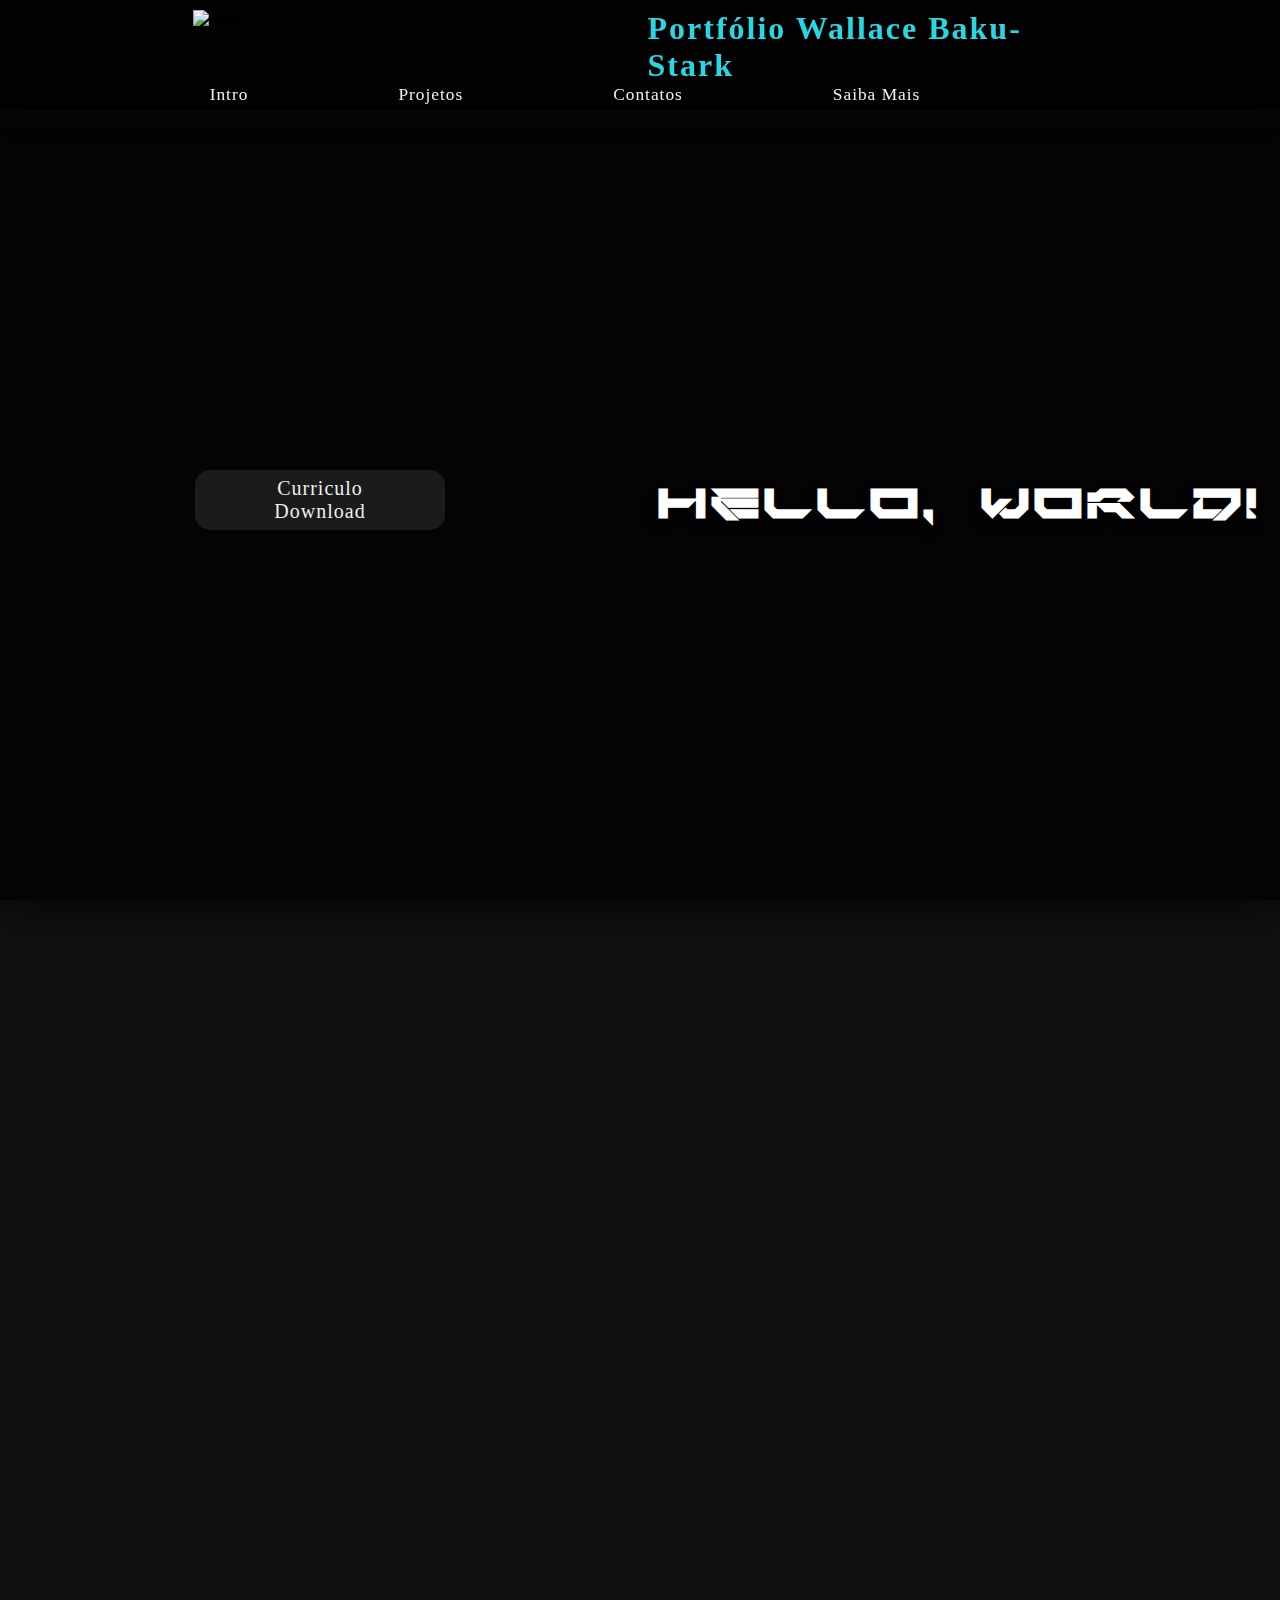
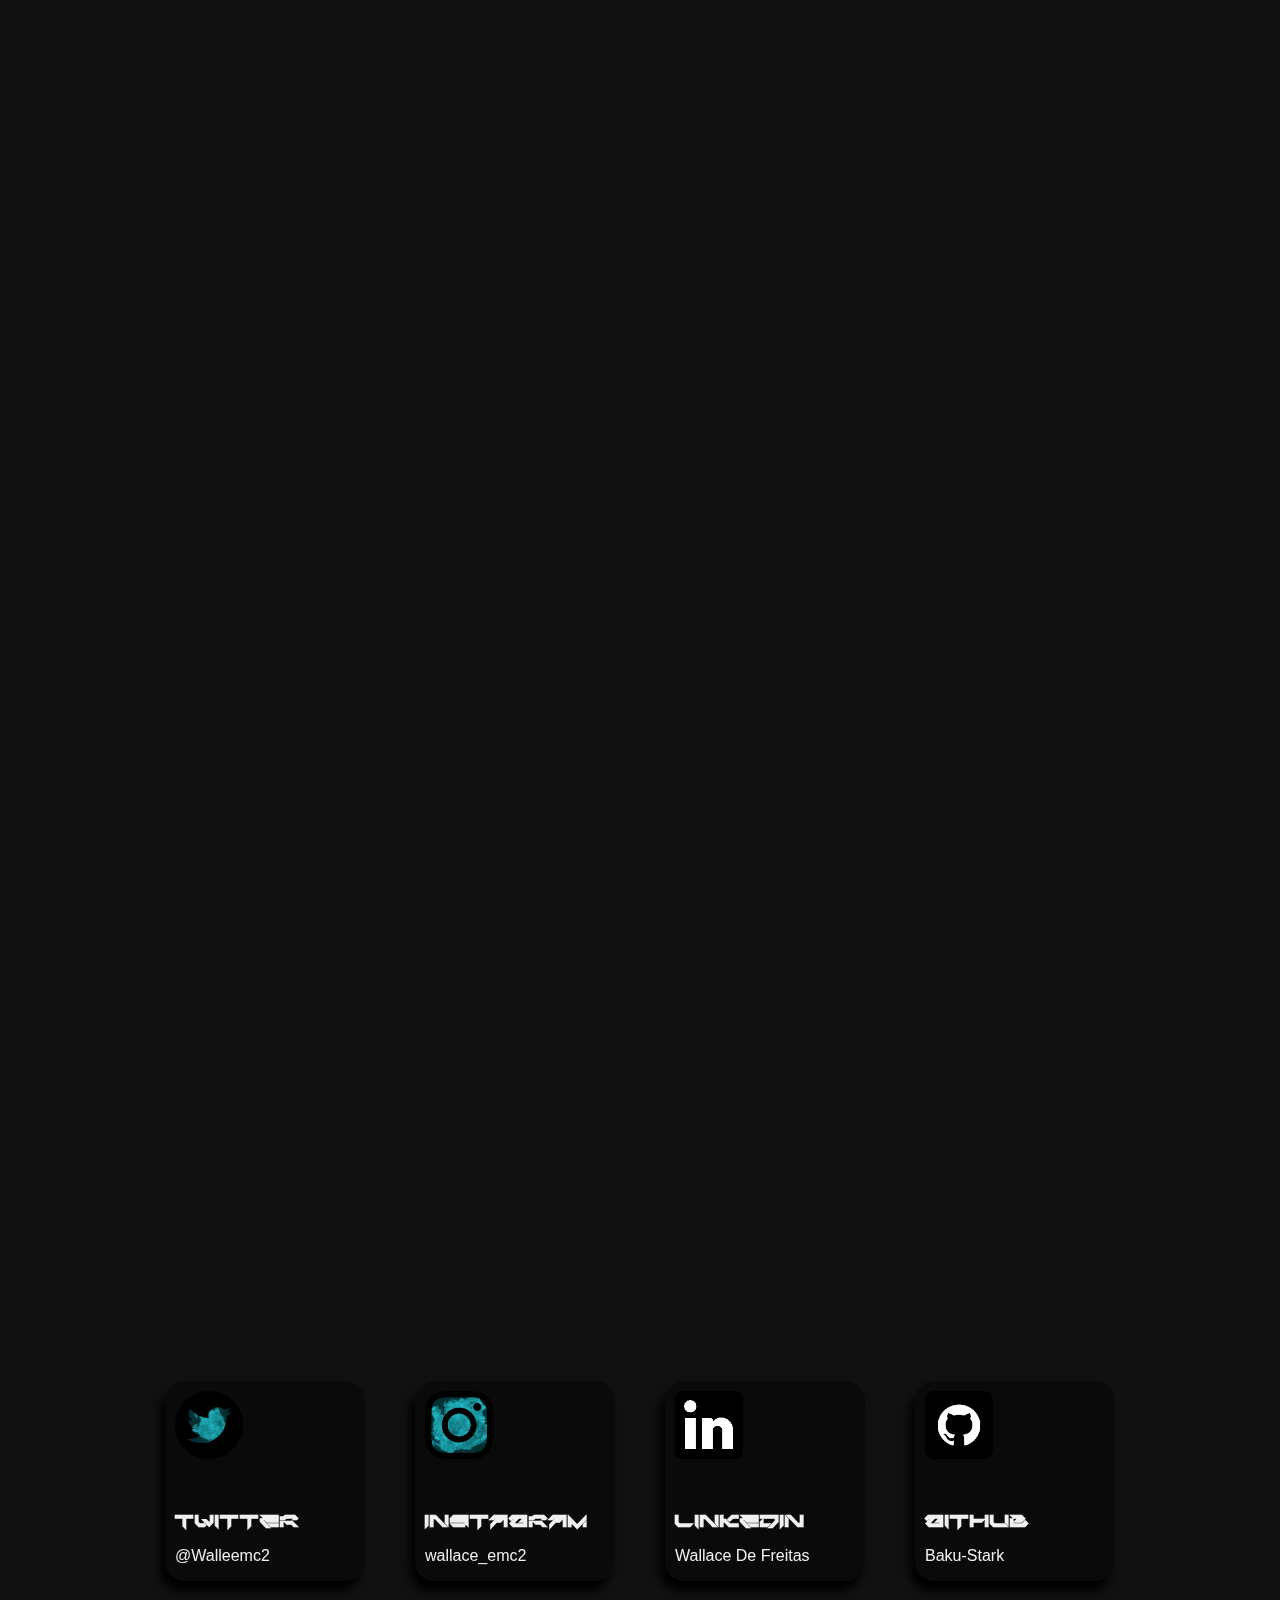
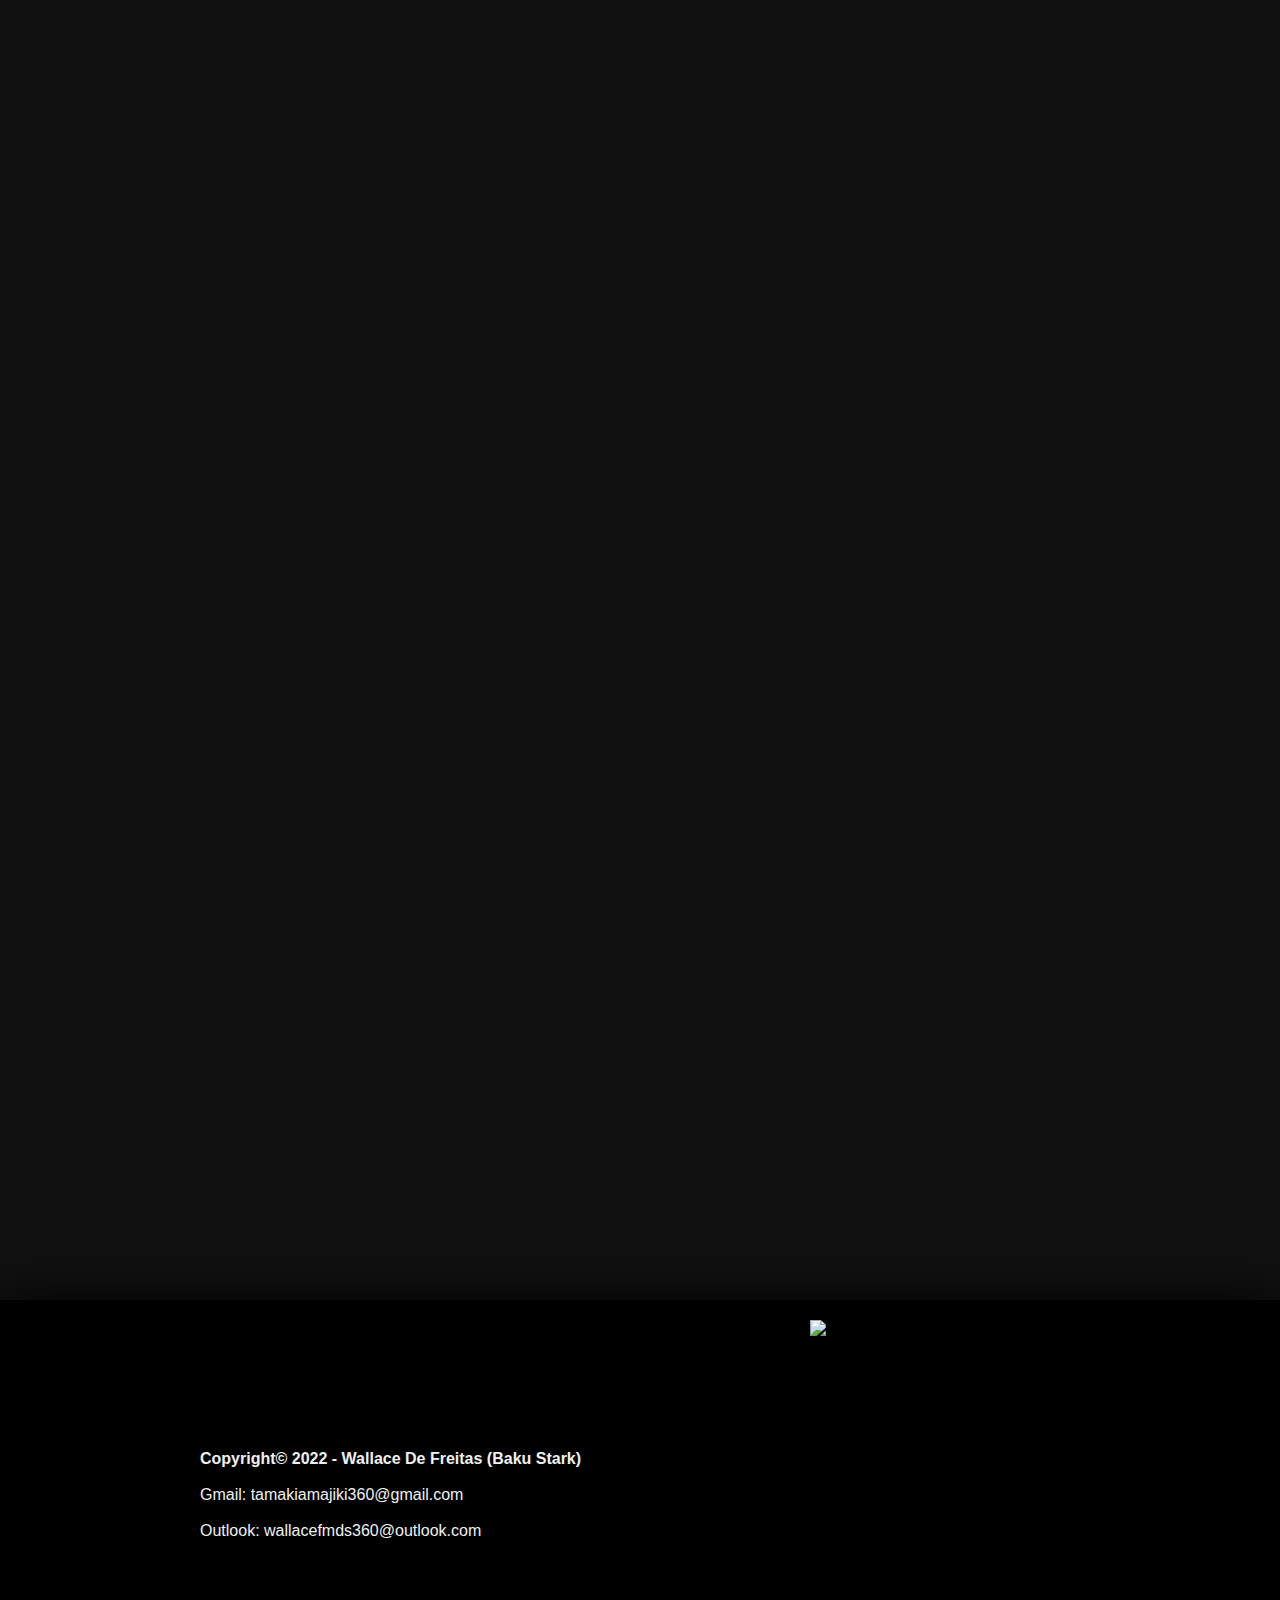
==== commit b7d1a633: "Update indexBaku.html" ====
--- a/Portfólio/indexBaku.html
+++ b/Portfólio/indexBaku.html
@@ -123,7 +123,7 @@
 
     <footer>
         <div class="left">
-            <p><strong>&copy; 2022 Wallace De Freitas (Baku Stark)</strong></p>
+            <p><strong>Copyright&copy; 2022 - Wallace De Freitas (Baku Stark)</strong></p>
             <br><p>Gmail: tamakiamajiki360@gmail.com</p>
             <br><p>Outlook: wallacefmds360@outlook.com</p>
         </div>
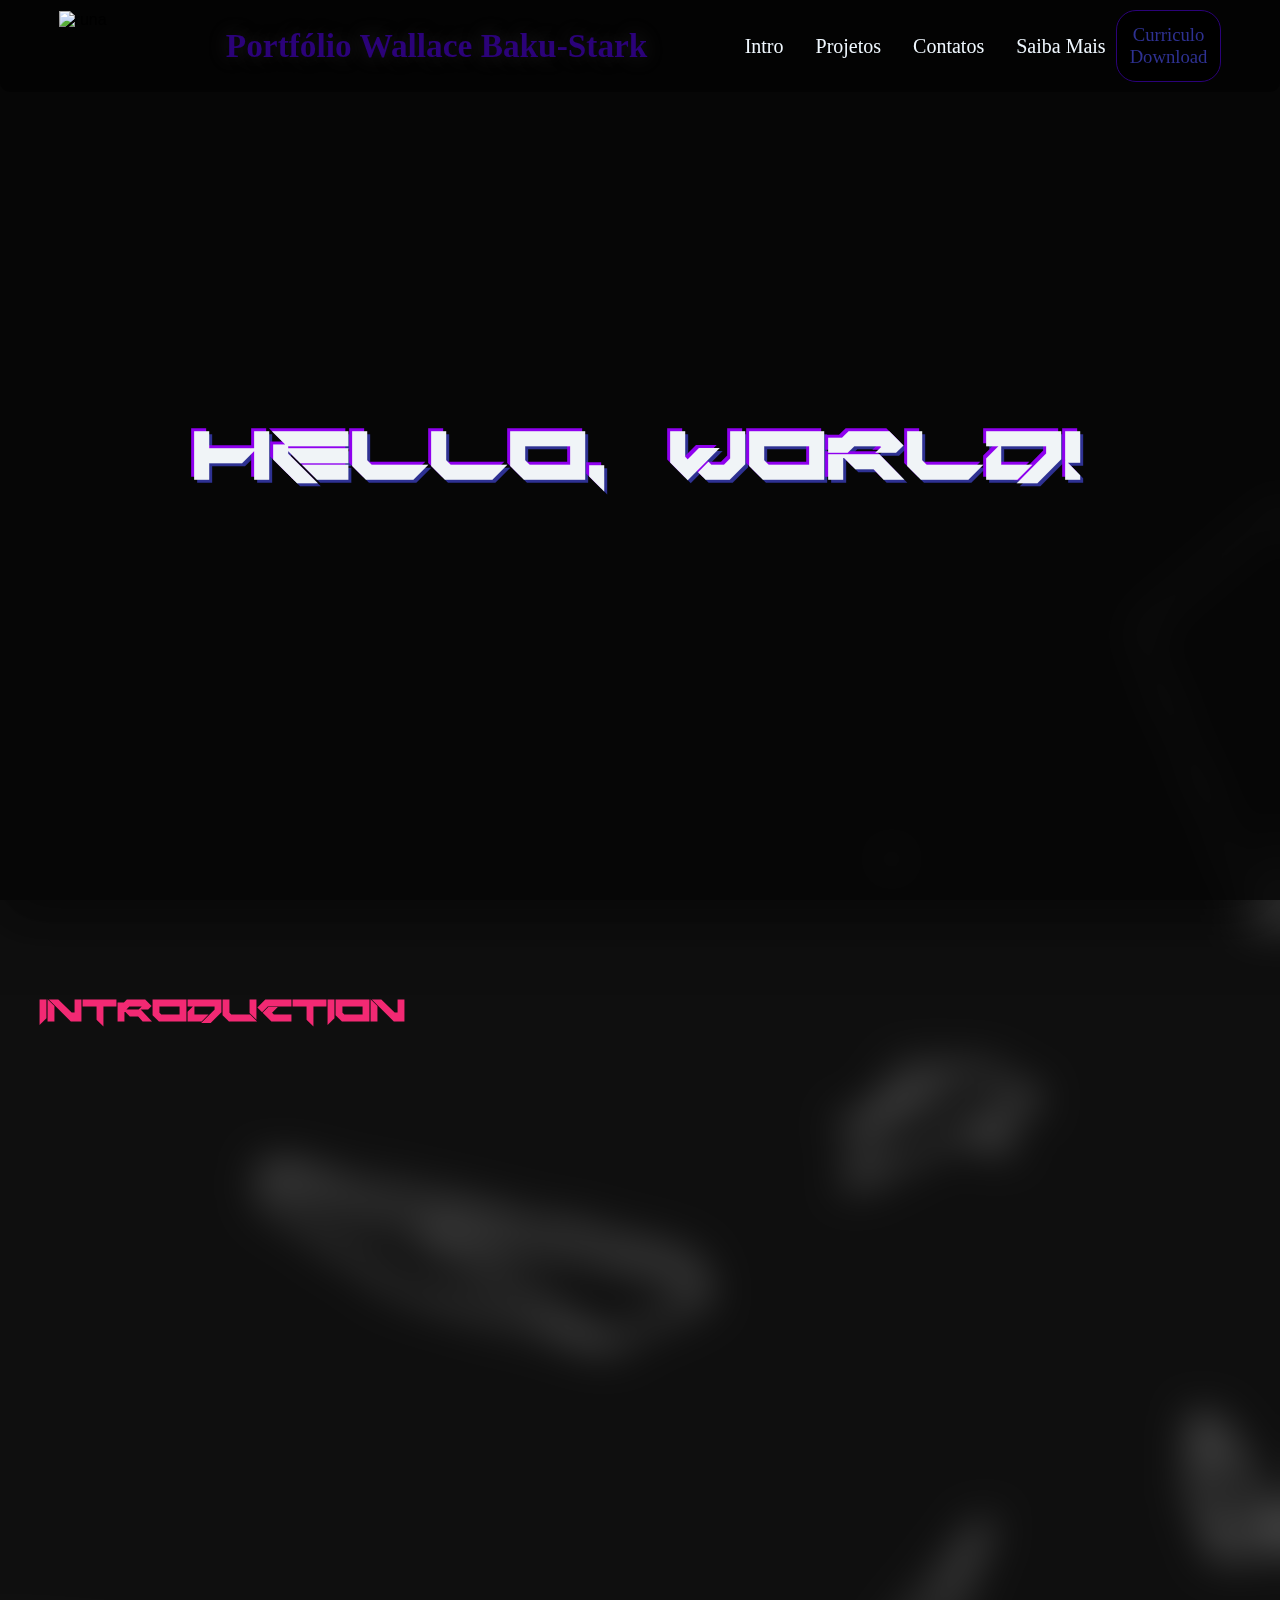
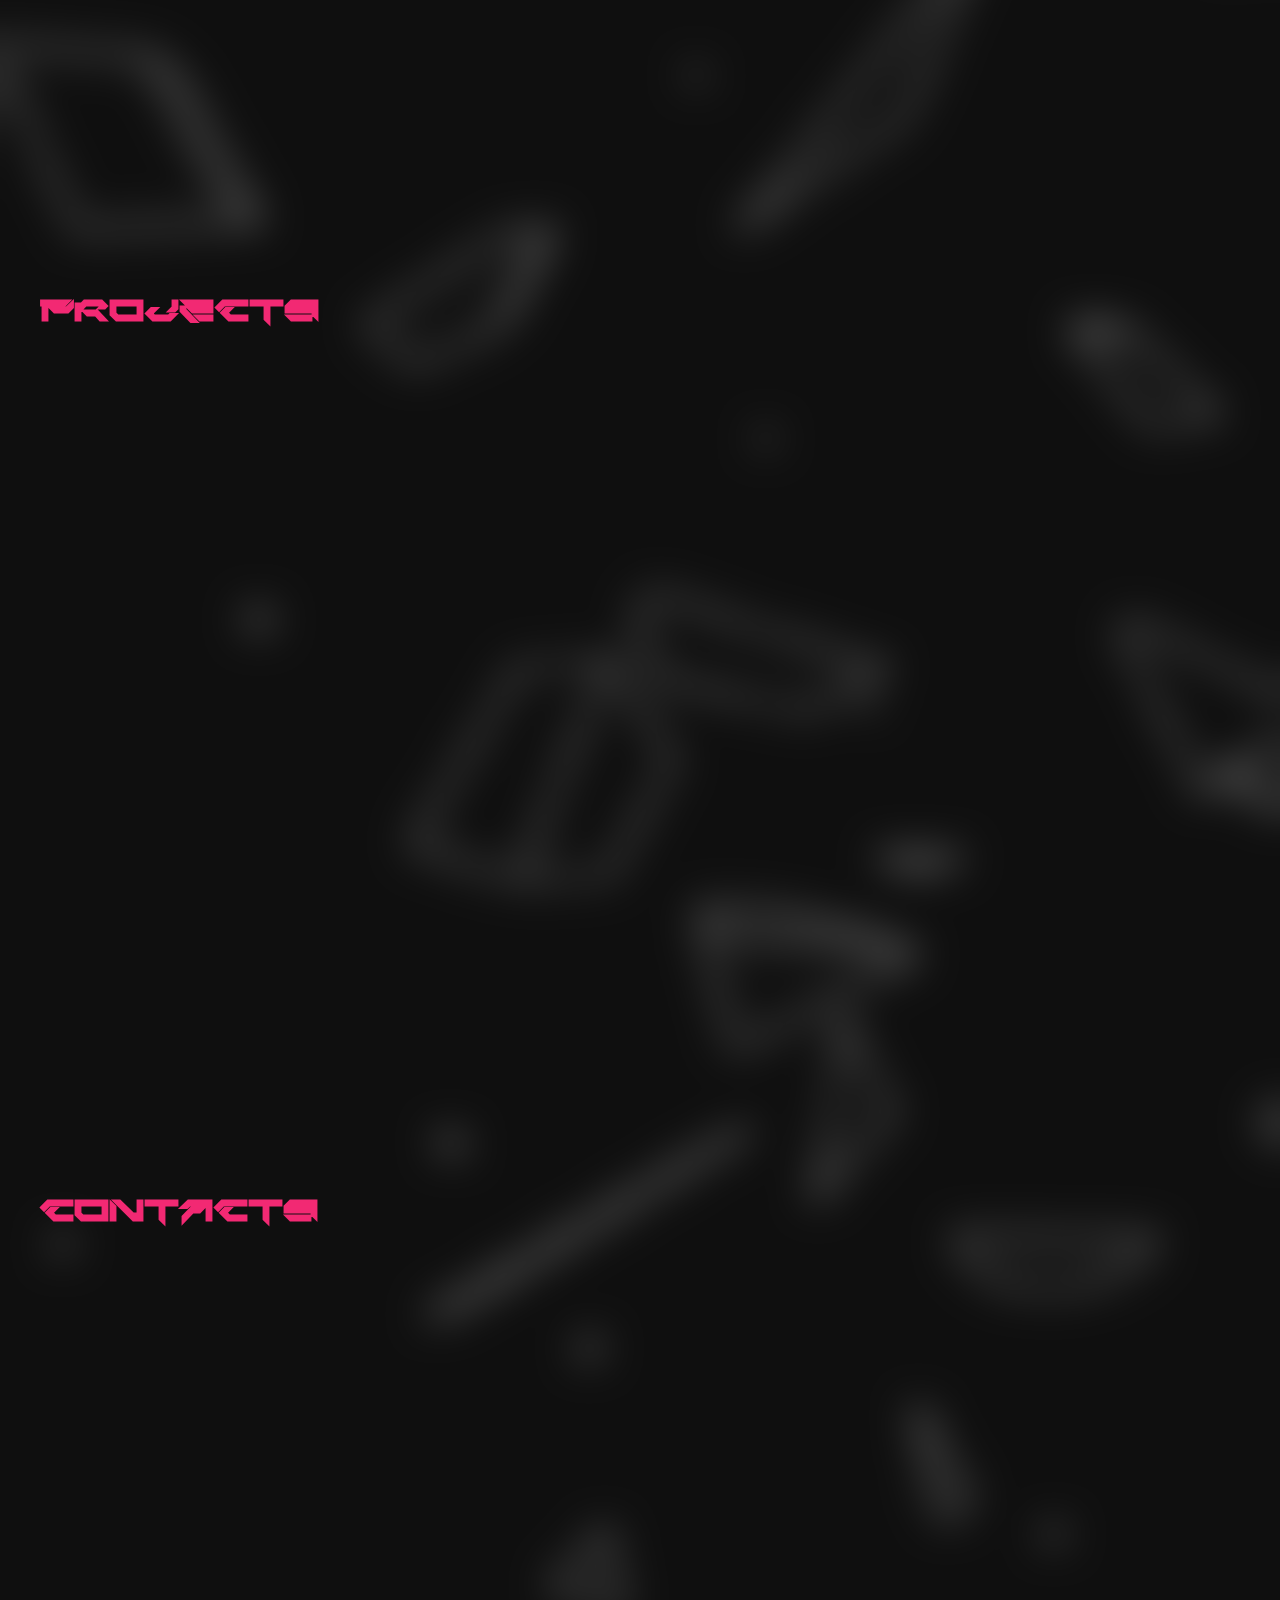
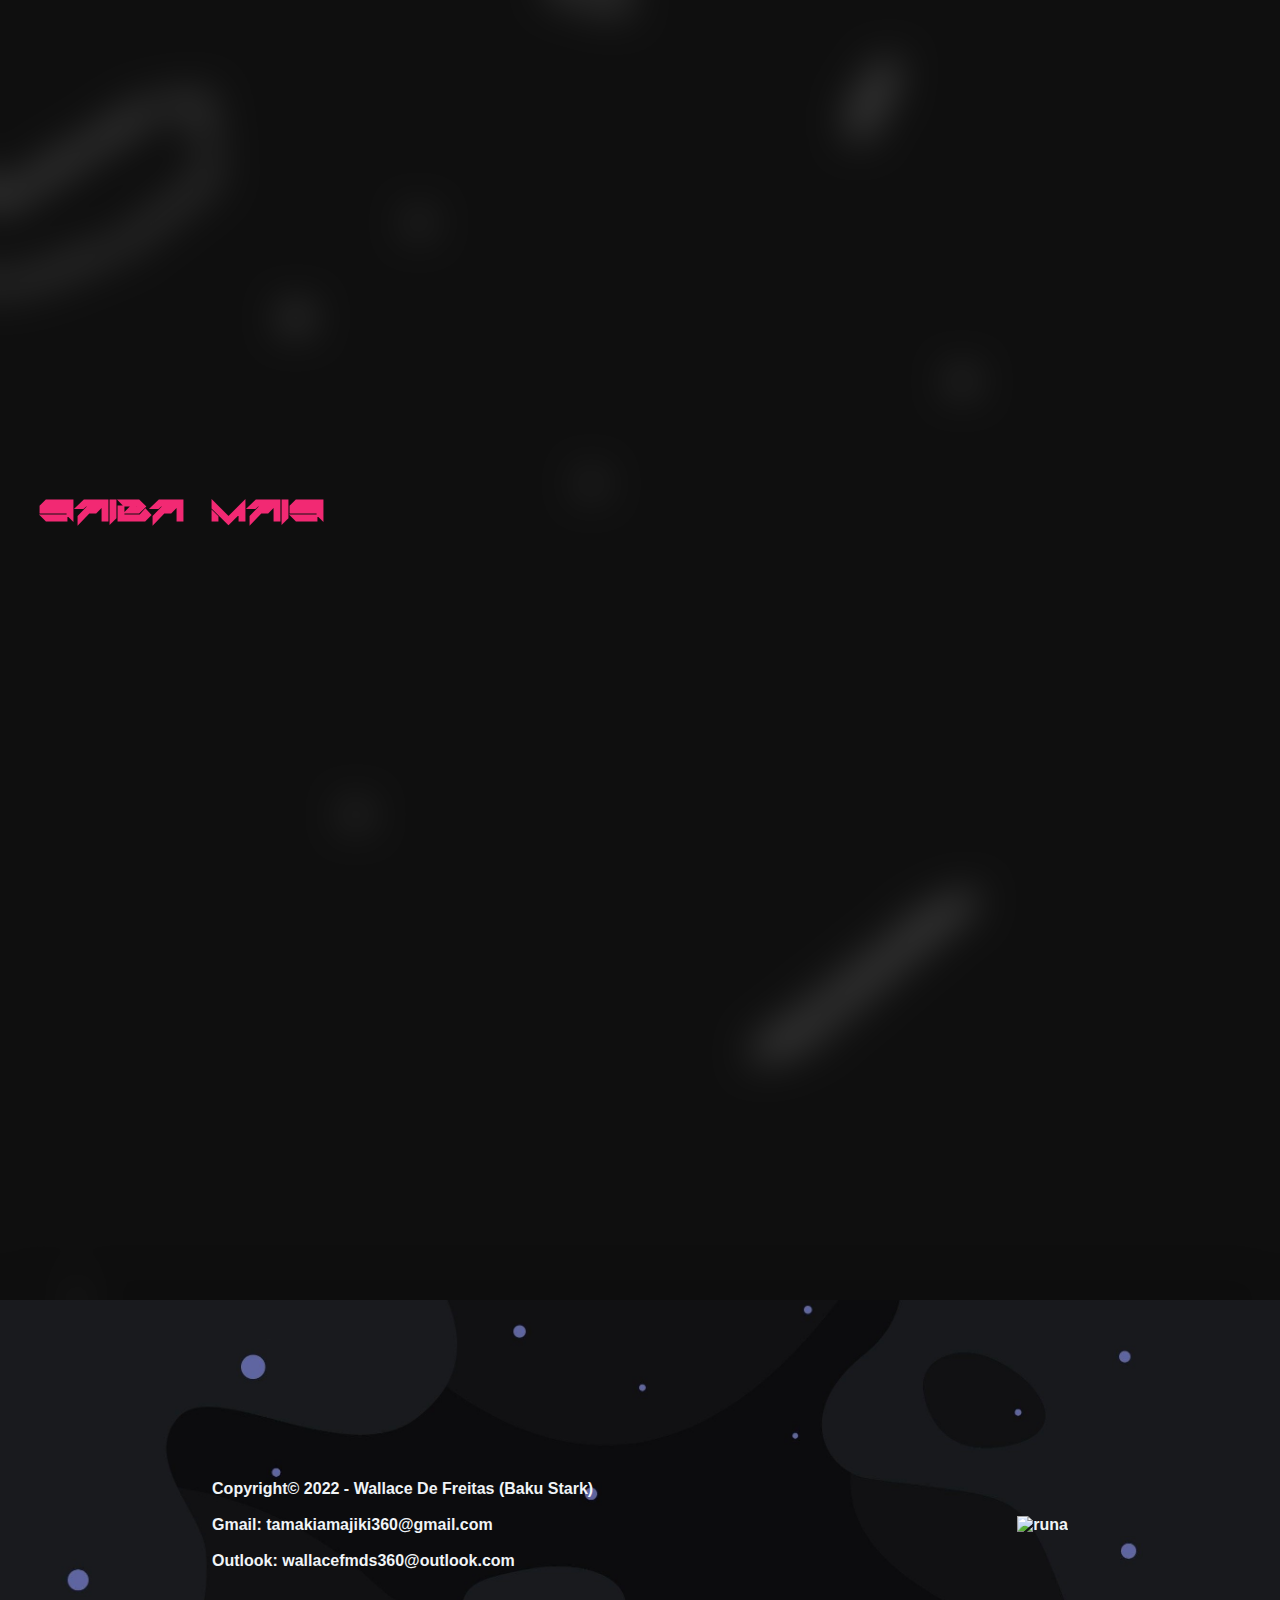
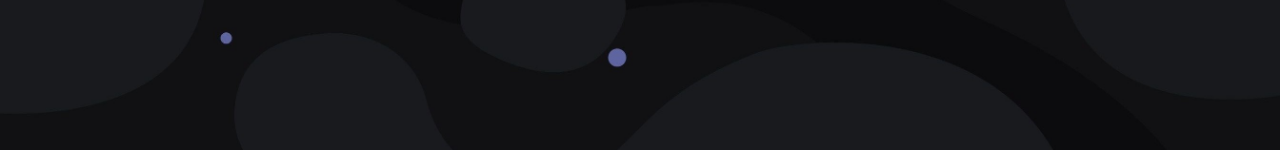
==== commit 03a87b80: "update Porfólio face" ====
--- a/Portfólio/indexBaku.html
+++ b/Portfólio/indexBaku.html
@@ -5,10 +5,10 @@
     <meta http-equiv="X-UA-Compatible" content="IE=edge">
     <meta name="viewport" content="width=device-width, initial-scale=1.0">
     <title>Wallace | Portfólio</title>
+    <!--CSS PRINCIPAL-->
     <link rel="stylesheet" href="css/port.css">
-    <link rel="stylesheet" href="css/smart.css">
-    <!--CARD DO PORFÓLIO-->
-    <link rel="stylesheet" href="css/card.css">
+    <!--SITE VISTA EM TABLETS E CELULARES-->
+    <link rel="stylesheet" href="css/media.css">
     <!--ICON DO PORFÓLIO-->
     <link rel="shortcut icon" href="_portimagens/runa-icon.png">
     <!--SCROLLREVEAL-->
@@ -16,114 +16,69 @@
 </head>
 <body>
     <header>
-        <img 
+        <nav>
+            <img 
             src="_portimagens/runa2-icon.png" 
             alt="runa"
             width="70"
             height="70"
             class="runa"
-        />
-        <h1>Portfólio Wallace Baku-Stark</h1>
-        <nav>
-            <ul>
+            />
+            <h1>Portfólio Wallace Baku-Stark</h1>
+            <div class="mobile-menu">
+                <div class="line1"></div>
+                <div class="line2"></div>
+                <div class="line3"></div>
+            </div>
+            <ul class="nav-list">
                 <li><a href="#intro">Intro</a></li>
+
                 <li><a href="#projetos">Projetos</a></li>
-                <li><a href="#contacts">Contatos</a></li>
+
+                <li><a href="#contatos">Contatos</a></li>
+
                 <li><a href="#saibamais">Saiba Mais</a></li>
+                
+                <button>
+                    <a href="curriculo/Currículo 2022.pdf" download="Currículo.pdf" id="curriculo">Curriculo<br>Download</a>
+                </button>
             </ul>
         </nav>
     </header>
-
     <main>
-        <aside>
-            <form>
-                <button>
-                    <a href="curriculo/Currículo 2022.pdf" download="Currículo.pdf" id="curriculo">Curriculo<br>Download</a>
-                </button>
-            </form>
-        </aside>
-
-        <article>
-            <form>
+        <div class="layer-background">
+            <div class="layer">
                 <h2 class="intro-text">Hello, World!</h2>
-            </form>
-        </article>
-    </main>
-
-    <section>
-        <div id="intro">
-            <div class="title-1">
-                <h2>Intro</h2>
             </div>
         </div>
-
-        <div id="projetos">
-            <div class="title-2">
-                <h2>Projetos</h2>
+        <section id="intro" class="content">
+            <div class="container">
+                <h2 class="title-1">INTRODUCTION</h2>
+                <div class="content-container"></div>
             </div>
-        </div>
-
-        <div id="contacts">
-            <div class="title-3">
-                <h2>Contatos</h2>
+        </section>
+        <section id="projetos" class="content">
+            <div class="container">
+                <h2 class="title-1">PROJECTS</h2>
+                <div class="content-container"></div>
             </div>
-
-            <div class="container-card">
-
-                <div class="card">
-                    <div class="top-level">
-                        <img src="_portimagens/twitter.png" alt="Twitter">
-                    </div>
-                    <div class="bottom-level">
-                        <h2><a href="https://twitter.com/Walleemc2">Twitter</a></h2>
-                        <p>@Walleemc2</p>
-                    </div>
-                </div>
-
-                <div class="card">
-                    <div class="top-level">
-                        <img src="_portimagens/instagram.png" alt="Instagram">
-                    </div>
-                    <div class="bottom-level">
-                        <h2><a href="https://www.instagram.com/wallace_emc2/">Instagram</a></h2>
-                        <p>wallace_emc2</p>
-                    </div>
-                </div>
-
-                <div class="card">
-                    <div class="top-level">
-                        <img src="_portimagens/logotipo-do-linkedin.png" alt="LinkedIN">
-                    </div>
-                    <div class="bottom-level">
-                        <h2><a href="https://www.linkedin.com/in/wallace-freitas-92a2061b6/">LinkedIN</a></h2>
-                        <p>Wallace De Freitas</p>
-                    </div>
-                </div>
-
-                <div class="card">
-                    <div class="top-level">
-                        <img src="_portimagens/github.png" alt="LinkedIN">
-                    </div>
-                    <div class="bottom-level">
-                        <h2><a href="https://github.com/Baku-Stark">GitHub</a></h2>
-                        <p>Baku-Stark</p>
-                    </div>
-                </div>
-
+        </section>
+        <section id="contatos" class="content">
+            <div class="container">
+                <h2 class="title-1">CONTACTS</h2>
+                <div class="content-container"></div>
             </div>
-
-        </div>
-
-        <div id="saibamais">
-            <div class="title-4">
-                <h2>Saiba Mais</h2>
+        </section>
+        <section id="saibamais" class="content">
+            <div class="container">
+                <h2 class="title-1">SAIBA MAIS</h2>
+                <div class="content-container"></div>
             </div>
-        </div>
-    </section>
-
+        </section>
+    </main>
     <footer>
         <div class="left">
-            <p><strong>Copyright&copy; 2022 - Wallace De Freitas (Baku Stark)</strong></p>
+            <p><b>Copyright&copy; 2022</b> - Wallace De Freitas (Baku Stark)</p>
             <br><p>Gmail: tamakiamajiki360@gmail.com</p>
             <br><p>Outlook: wallacefmds360@outlook.com</p>
         </div>
@@ -132,6 +87,6 @@
         </div>
     </footer>
 
-    <script src="js/reveal.js"></script>
+    <script src="js/reveal-navbar.js"></script>
 </body>
-</html>
+</html>--- a/Portfólio/css/port.css
+++ b/Portfólio/css/port.css
@@ -23,37 +23,152 @@
     font-family: 'Poppins', sans-serif;
 }
 
+/* --- CORES ---*/
+:root{
+    --corH1: #2b0279;
+    --corH2: #F22973;
+    --corLetter: #f0f4f7;
+    --corLinkHover: #ff0077;
+}
+/* --- CORES ---*/
+
+/* --- NAVBAR ---*/
+h1{
+    font-size: 25pt;
+    color: var(--corH1);
+    text-shadow: 0 0 21px #5251516c;
+    font-family: 'FontLogo';
+}
+
+h2{
+    color: var(--corH2);
+    font-family: 'FontH2';
+}
+
+.mobile-menu{
+    display: none;
+    cursor: pointer;
+}
+
+.mobile-menu div{
+    width: 32px;
+    height: 2px;
+    margin: 8px;
+    transition: 0.3s;
+    background-color: rgba(255, 255, 255, 0.5);
+}
+
+nav{
+    top: 0;
+    left: 0;
+    width: 100%;
+    z-index: 999;
+    padding: 10px;
+    border-bottom-left-radius: 10px;
+    border-bottom-right-radius: 10px;
+    display: flex;
+    position: fixed;
+    align-items: center;
+    justify-content: space-around;
+    backdrop-filter: blur(10px);
+    background: rgba(0, 0, 0, 0.5);
+}
+
+.nav-list{
+    display: flex;
+    align-items: center;
+    justify-content: space-around;
+}
+
+.nav-list li{
+    font-size: 15pt;
+    margin-left: 32px;
+    list-style: none;
+}
+
+.nav-list li:first-child{
+    margin-left: 0;
+}
+
+.nav-list li > a{
+    text-decoration: none;
+    transition: 0.3s ease-in-out;
+    color: #f0f8ff;
+    font-family: 'FontA';
+}
+
+.nav-list li > a:hover{
+    font-size: 23pt;
+    transition: 0.3s ease-in-out;
+    color: var(--corLinkHover);
+}
+
+button{
+    padding: 13px;
+    margin-left: 10px;
+    border-radius: 20px;
+    transition: 0.3s ease-in-out;
+    border: 1px solid #2b0279;
+    background: #000000;
+}
+
+button:hover{
+    transition: 0.3s ease-in-out;
+    background: #2b0279;
+    border: 1px solid #000000;
+}
+
+button > a{
+    font-size: 14pt;
+    text-decoration: none;
+    transition: 0.3s ease-in-out;
+    color: #2E3192;
+    font-family: 'FontA';
+}
+
+button > a:hover{
+    letter-spacing: 1px;
+    transition: 0.3s ease-in-out;
+    color: #f0f8ff;
+}
+/* --- NAVBAR ---*/
+
+/* --- PORTFÓLIO ---*/
 body{
-	background-color: #111111;
-}
-
-h1{
-    width: 50vh;
-    margin-top: 5px;
-    padding-left: 10px;
+    background-size: cover;
+    background-image: url("../_portimagens/html-back.gif");
+}
+
+main{
+    backdrop-filter: blur(20px);
+    background: rgba(17, 17, 17, 0.5);
+}
+
+.layer-background{
+    width: 100%;
+    height: 100vh;
+    box-shadow: 0 20px 50px rgba(0, 0, 0, 0.5);
+}
+
+.layer{
+    width: 100%;
+    height: 100vh;
+    display: grid;
+    align-content: center;
+    backdrop-filter: blur(2px);
+    background-color: rgba(0, 0, 0, 0.6);
+}
+
+.intro-text{
+    font-size: 40pt;
     letter-spacing: 2px;
-    color: #28d6e4;
-    text-shadow: 0 1px 5px #000000;
-    font-family: 'FontLogo';
-}
-
-h2{
-    font-size: 25pt;
-    letter-spacing: 5px;
-    color: #f0f0f0;
-    text-shadow: -3px 6px 10px #000000;
+    display: flex;
+    align-content: center;
+    justify-content: center;
+    animation: float 1.6s ease-in-out infinite;
+    text-shadow: -3px -3px 0 #8f00ef, 3px 3px 0 #2E3192;
+    color: var(--corLetter);
     font-family: 'FontH2';
-}
-
-p{
-    color: #f0f0f0;
-}
-
-.intro-text{
-    letter-spacing: 5px;
-    color: #ffffff;
-    animation: float 3s ease-in-out infinite;
-    text-shadow: -3px 6px 10px #000000;
 }
 
 @keyframes float{
@@ -63,161 +178,30 @@
         transform: translateY(-50px);
     }
 }
-
-ul{
-    list-style: none;
-    display: flex;
-    align-items: center;
-}
-
-li{
-    font-size: 13pt;
-    padding-right: 150px;
-}
-
-a{
-    letter-spacing: 1px;
-    text-decoration: none;
-    color: #f0f0f0;
-    font-family: 'FontA';
-}
-
-a:hover{
-    transition: all 0.3s ease-in-out;
-    color: #03afff;
-    text-shadow: 1px 1px 15px #97ebfa;
-}
-
-/* --- HEADER ---*/
-header{
-    top: 0;
-    left: 0;
-    width: 100%;
-    padding: 5px;
-    z-index: 999;
-    display: flex;
-    position: fixed;
-    flex-wrap: wrap;
-    justify-content: space-around;
-    background: rgba(0, 0, 0, 0.5);
-    backdrop-filter: blur(10px);
-    box-shadow: 0 4px 30px rgba(70, 68, 68, 0.1);
-}
-
-.runa{
-    margin-top: 5px;
-    cursor: pointer;
-}
-
-nav{
-    display: flex;
-}
-/* --- HEADER ---*/
-
-/* --- MAIN ---*/
-main{
+/* --- PORTFÓLIO ---*/
+
+/* --- SECTION (INTRODUÇÃO) ---*/
+.content{
     width: 100%;
     height: 100vh;
-    display: flex;
-    box-shadow: 0px -1px 50px #000000;
-    background-image: url("../_portimagens/main.jpeg");
-}
-
-aside{
-    width: 50%;
-    display: grid;
-    background-color: #000000c0;
-}
-
-article{
-    width: 50%;
-    display: grid;
-    background-color: #000000c0;
-}
-
-form{
-    margin-top: 100px;
-    display: flex;
-    align-self: center;
-    justify-content: center;
-}
-
-button{
-    width: 250px;
-    height: 60px;
-    font-size: 15px;
-    border-radius: 15px;
-    border: none;
-    background-color: #1b1b1b;
-}
-
-a#curriculo{
-    font-size: 15pt;
-}
-
-a#curriculo:hover{
-    letter-spacing: 2px;
-}
-/* --- MAIN ---*/
-
-.title-1, .title-2, .title-3, .title-4{
-    visibility: hidden;
-}
-
-/* --- INTRO ---*/
-div#intro{
-    width: 100%;
-    height: 100vh;
-    padding: 96px 48px;
-}
-/* --- INTRO ---*/
-
-/* --- PROJETOS ---*/
-div#projetos{
-    width: 100%;
-    height: 100vh;
-    padding: 96px 48px;
-}
-/* --- PROJETOS ---*/
-
-/* --- CONTATOS ---*/
-div#contacts{
-    width: 100%;
-    height: 100vh;
-    padding: 96px 48px;
-}
-/* --- CONTATOS ---*/
-
-/* --- SAIBA MAIS ---*/
-div#saibamais{
-    width: 100%;
-    height: 100vh;
-    padding: 96px 48px;
-}
-/* --- SAIBA MAIS ---*/
+}
+
+.container{
+    padding: 95px 40px;
+}
+/* --- SECTION (INTRODUÇÃO ---*/
 
 /* --- FOOTER ---*/
 footer{
     width: 100%;
     height: 50vh;
     display: flex;
-    background-color: #000000;
-    box-shadow: 0px 1px 50px #000000;
-}
-
-.left{
-    width: 50%;
-    padding-top: 150px;
-    padding-left: 200px;
+    font-weight: bold;
     align-items: center;
-    justify-content: center;
-}
-
-.right{
-    width: 50%;
-    padding-top: 20px;
-    display: flex;
-    align-content: center;
-    justify-content: center;
+    background-size: cover;
+    justify-content: space-around;
+    color: var(--corLetter);
+    box-shadow: 0 -20px 50px rgba(0, 0, 0, 0.5);
+    background-image: url(../_portimagens/footer.jfif);
 }
 /* --- FOOTER ---*/--- a/Portfólio/css/media.css
+++ b/Portfólio/css/media.css
@@ -0,0 +1,84 @@
+/* --- MOBILE ---*/
+@media (max-width: 920px){
+	html{
+		background-size: contain;
+	}
+
+    body{
+        overflow: hidden;
+    }
+
+    h1{
+        font-size: 1.5em;
+        text-align: center;
+    }
+
+    .nav-list{
+        top: 14.5vh;
+        right: 0;
+        width: 50vw;
+        height: 92vh;
+		backdrop-filter: blur(10px);
+        position: absolute;
+        align-items: center;
+        flex-direction: column;
+        justify-content: space-around;
+        transform: translateX(100%);
+        transition: transform 0.3s ease-in-out;
+        background: rgba(0, 0, 0, 0.5);
+    }
+
+    .nav-list.active{
+        transform: translateX(0);
+    }
+
+    .nav-list li{
+        opacity: 0;
+        margin-left: 0;
+    }
+
+    @keyframes navLinkFade{
+        from{
+            opacity: 0;
+            transform: translateX(50px);
+        }
+        to{
+            opacity: 1;
+            transform: translateX(0);
+        }
+    }
+
+    .mobile-menu{
+        display: block;
+    }
+
+    .mobile-menu.active .line1{
+        transform: rotate(-45deg) translate(-8px, 8px);
+    }
+
+    .mobile-menu.active .line2{
+        opacity: 0;
+    }
+
+    .mobile-menu.active .line3{
+        transform: rotate(45deg) translate(-5px, -7px);
+    }
+
+    .intro-text{
+        text-align: center;
+    }
+
+    footer{
+        width: 100%;
+        height: 25vh;
+        justify-content: center;
+        box-shadow: 0 -20px 50px rgba(0, 0, 0, 0.555);
+    }
+
+    footer img{
+        width: 80px;
+        height: 80px;
+    }
+
+}
+/* --- MOBILE ---*/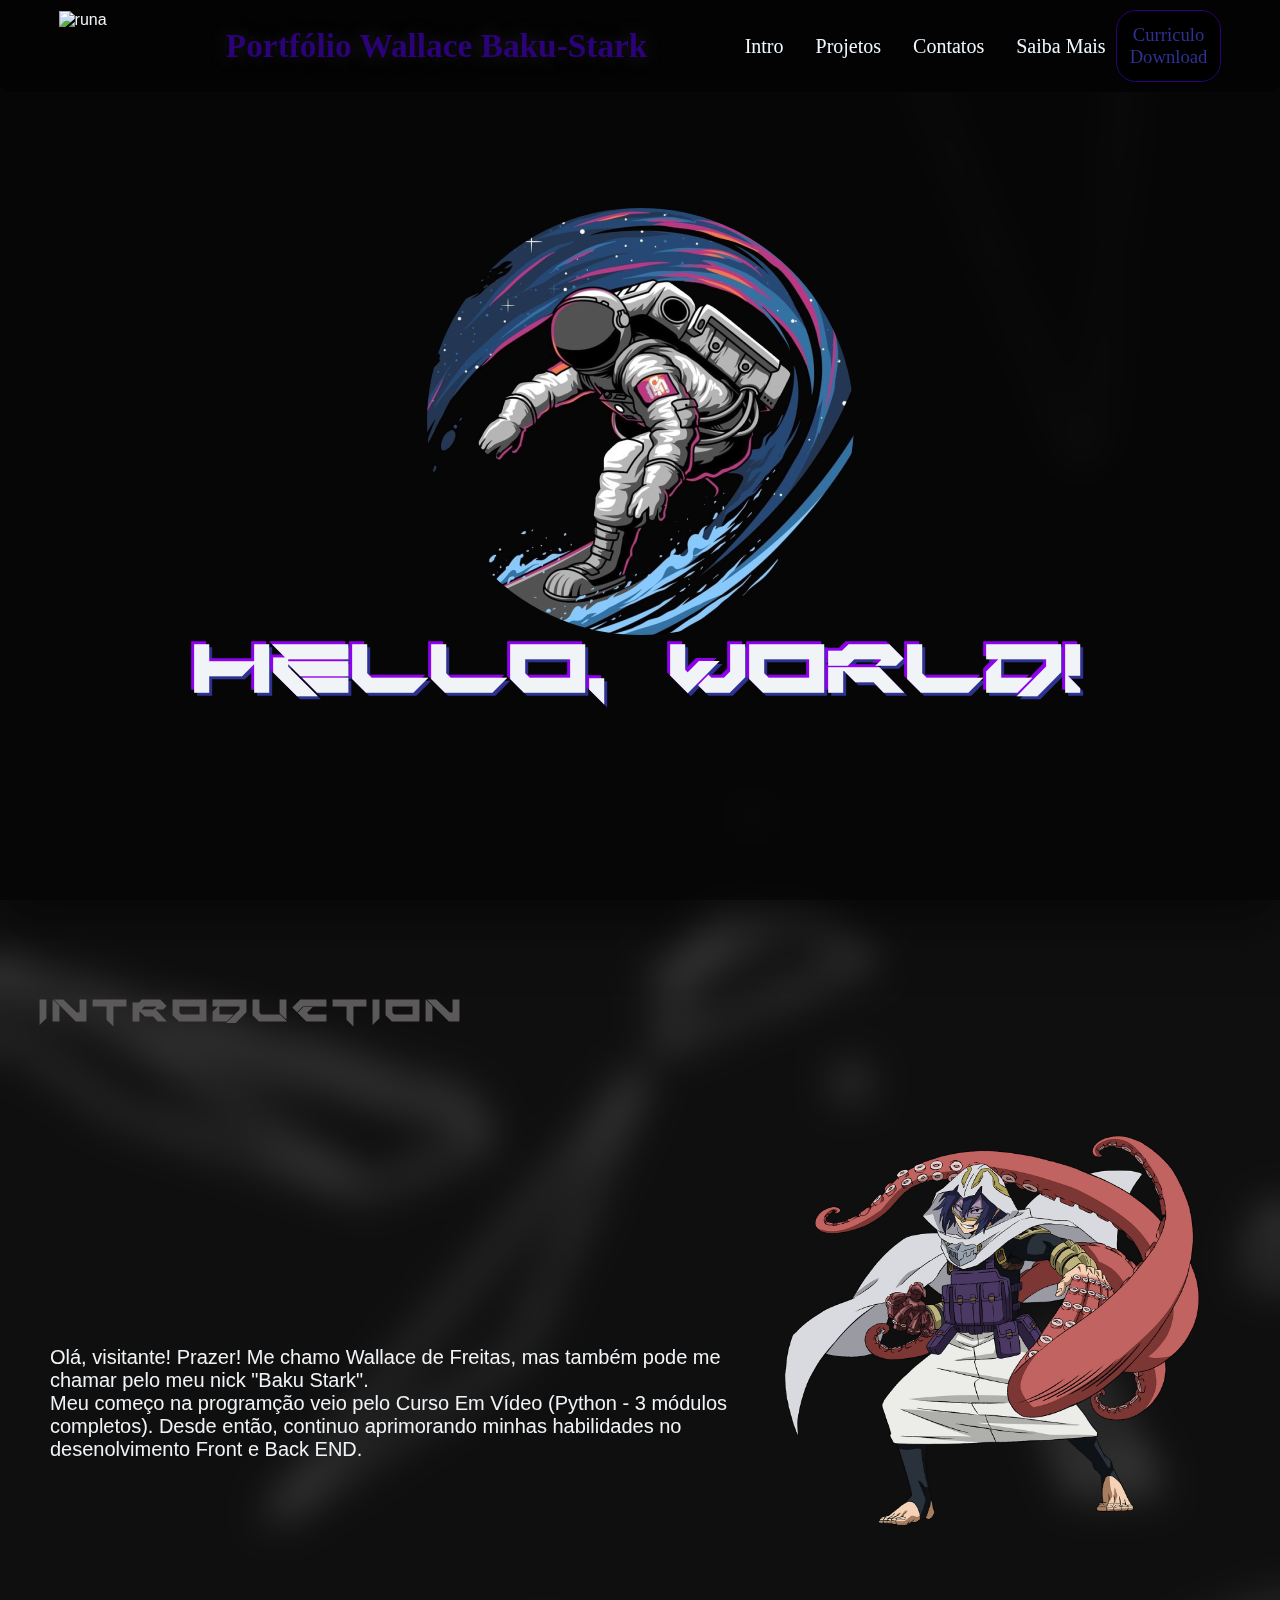
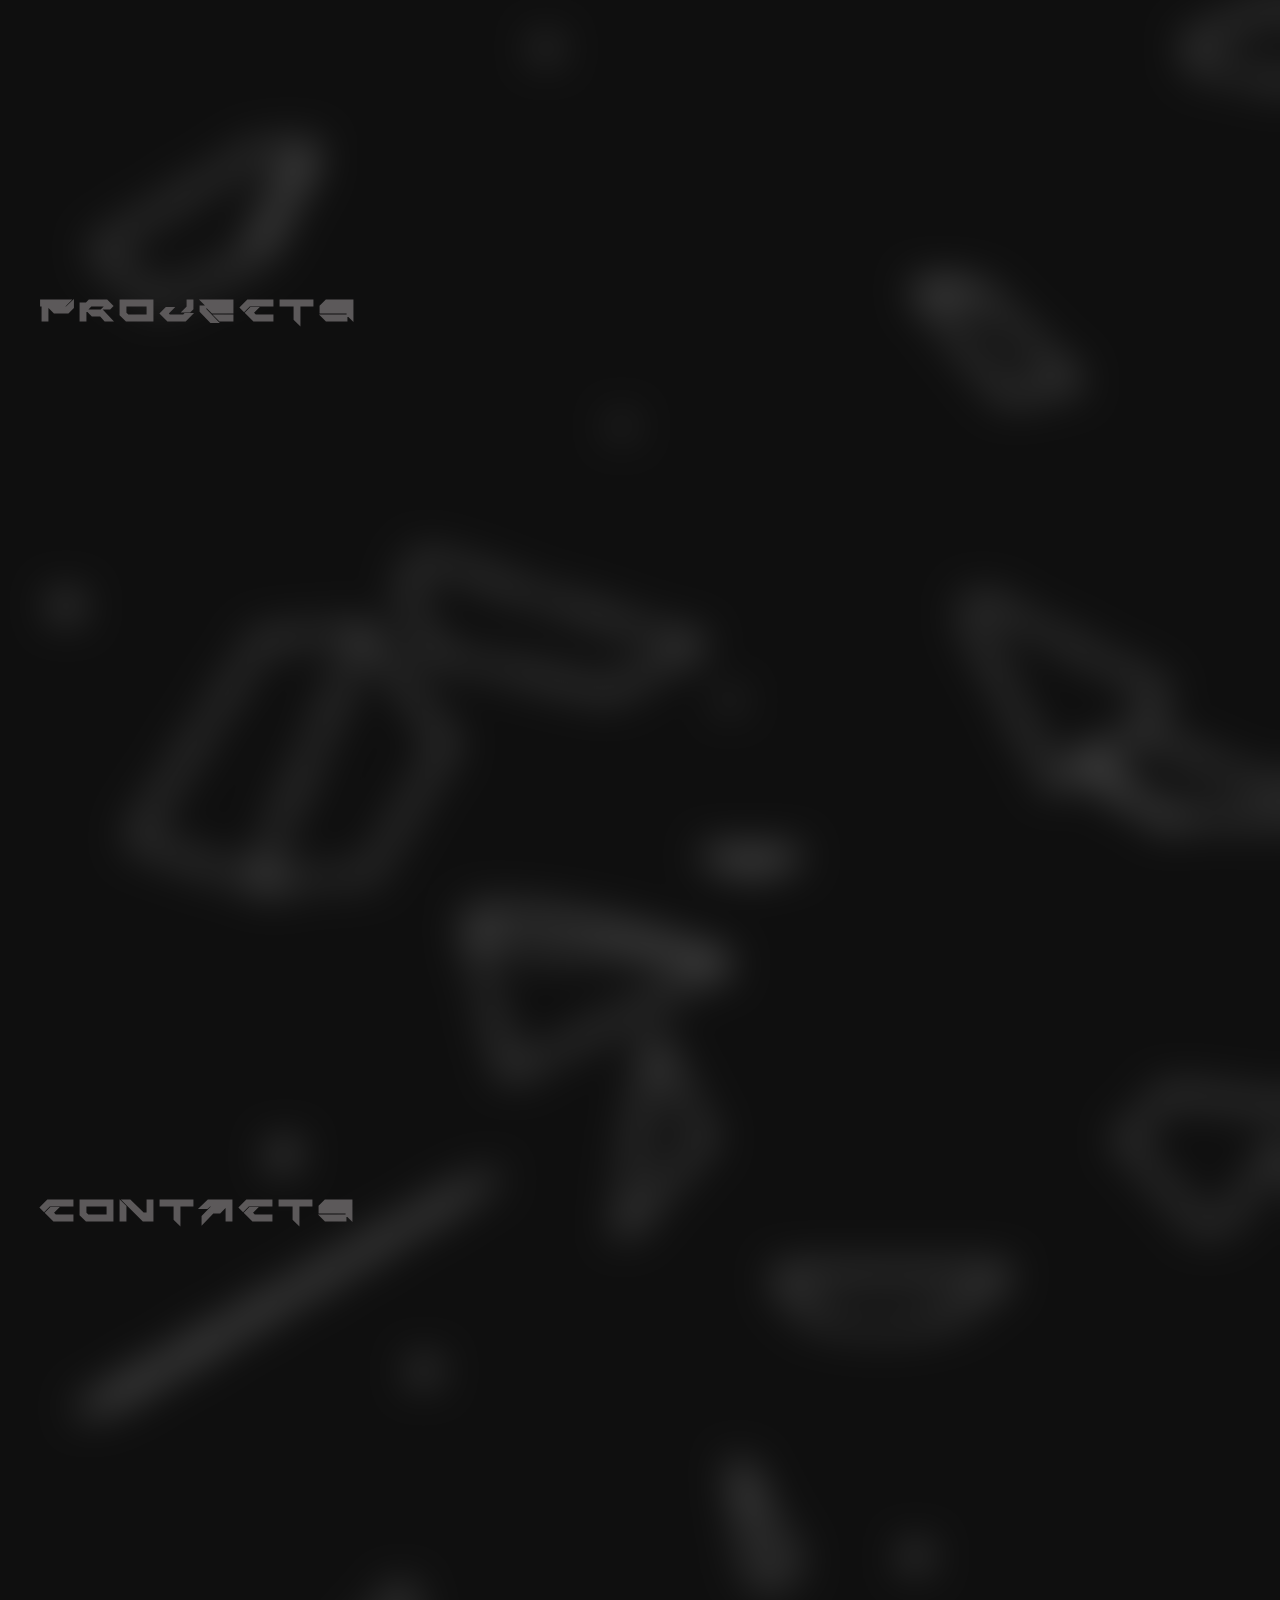
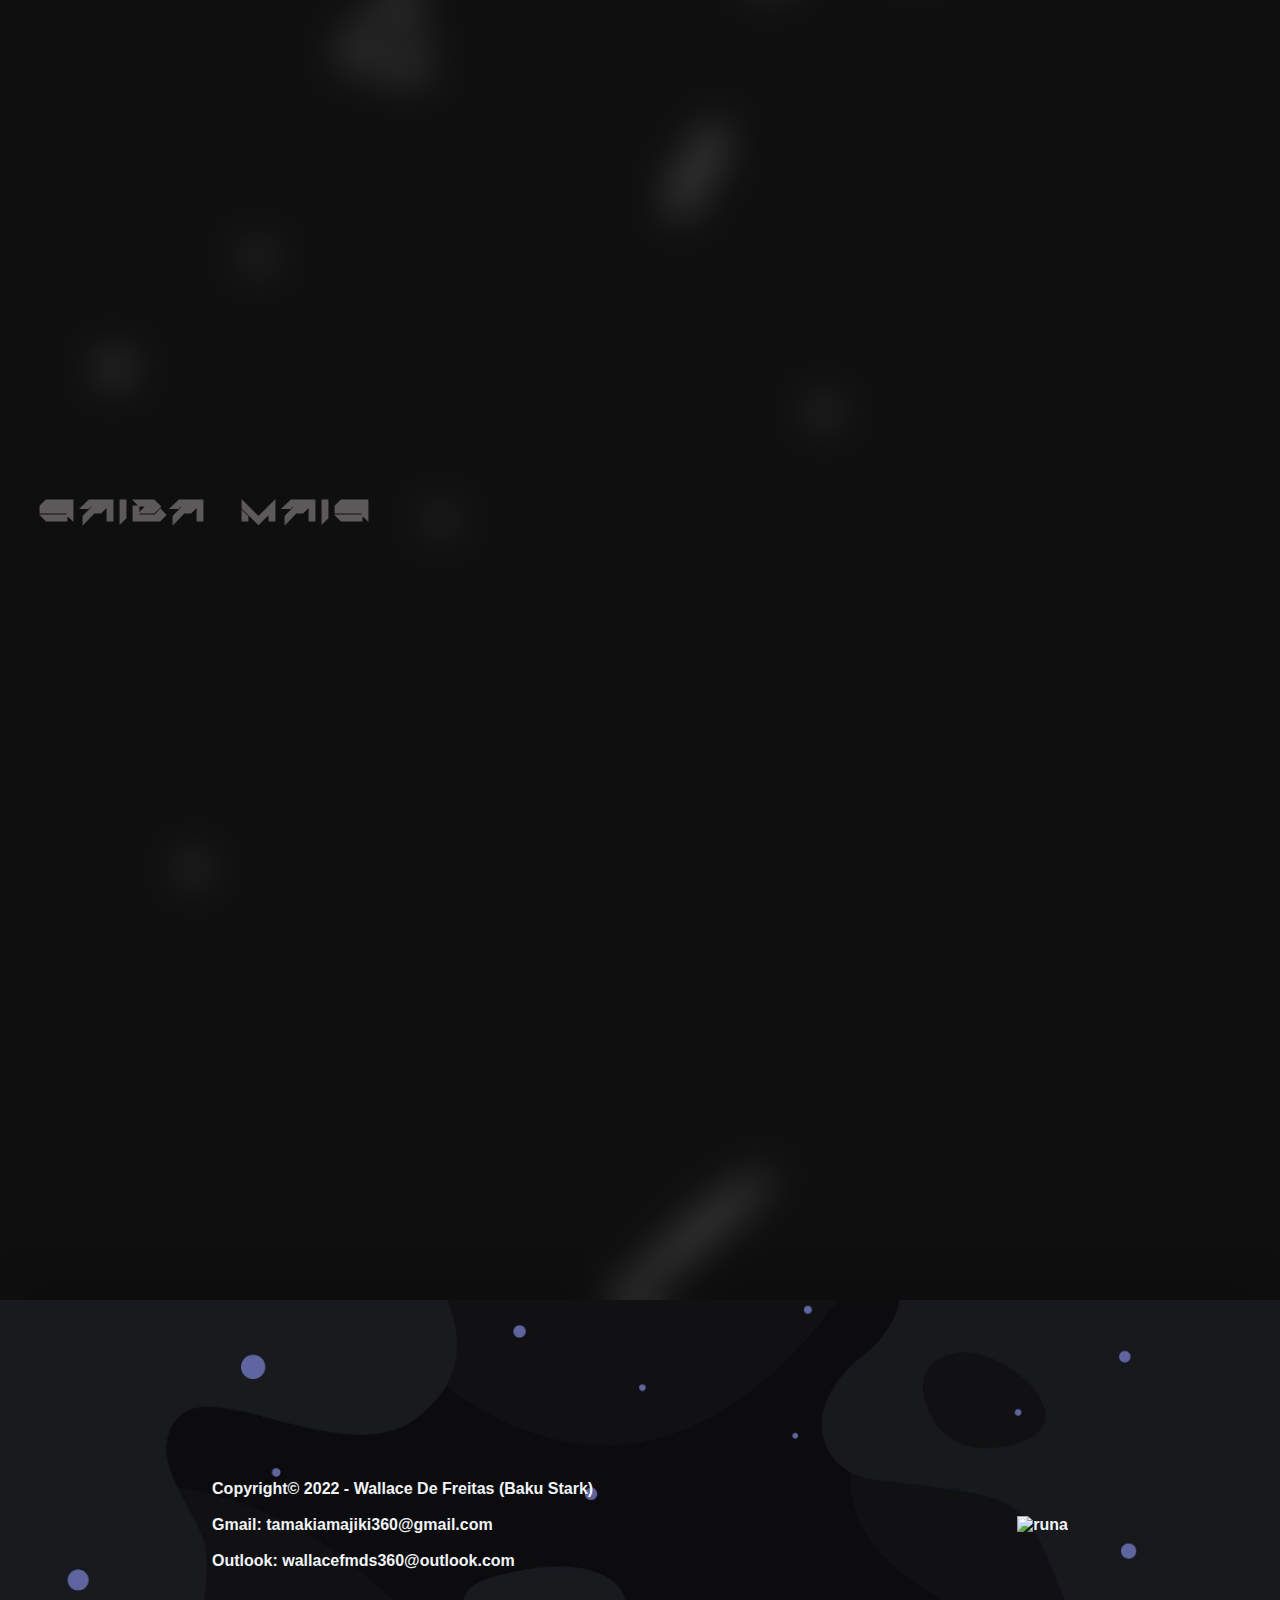
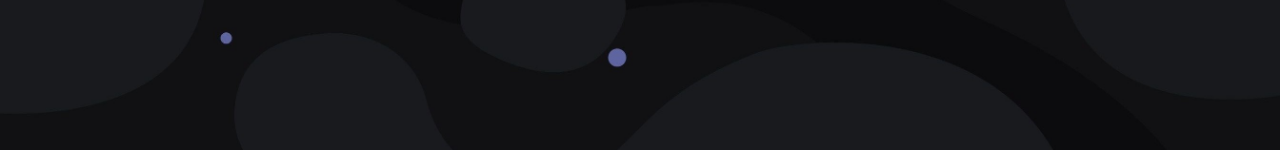
==== commit e0f15e61: "update" ====
--- a/Portfólio/indexBaku.html
+++ b/Portfólio/indexBaku.html
@@ -7,7 +7,7 @@
     <title>Wallace | Portfólio</title>
     <!--CSS PRINCIPAL-->
     <link rel="stylesheet" href="css/port.css">
-    <!--SITE VISTA EM TABLETS E CELULARES-->
+    <!--MEDIA QUERY-->
     <link rel="stylesheet" href="css/media.css">
     <!--ICON DO PORFÓLIO-->
     <link rel="shortcut icon" href="_portimagens/runa-icon.png">
@@ -18,11 +18,11 @@
     <header>
         <nav>
             <img 
-            src="_portimagens/runa2-icon.png" 
-            alt="runa"
-            width="70"
-            height="70"
-            class="runa"
+                src="_portimagens/runa2-icon.png" 
+                alt="runa"
+                width="70"
+                height="70"
+                class="runa"
             />
             <h1>Portfólio Wallace Baku-Stark</h1>
             <div class="mobile-menu">
@@ -48,27 +48,47 @@
     <main>
         <div class="layer-background">
             <div class="layer">
+                <img 
+                    src="_portimagens/main_image.png"
+                    class="astro"
+                    alt="Astronauta"
+                >
                 <h2 class="intro-text">Hello, World!</h2>
             </div>
         </div>
+
         <section id="intro" class="content">
             <div class="container">
                 <h2 class="title-1">INTRODUCTION</h2>
-                <div class="content-container"></div>
+                <div class="content-container">
+                    <p>
+                        Olá, visitante! Prazer! Me chamo Wallace de Freitas, mas também pode me chamar pelo meu nick "Baku Stark".
+                        <br>Meu começo na programção veio pelo Curso Em Vídeo (Python - 3 módulos completos). Desde então, continuo aprimorando minhas habilidades no desenolvimento Front e Back END.
+                    </p>
+                    <img 
+                    src="_portimagens/tamaki.png"
+                    class="tamaki-photo"
+                    width="500"
+                    height="500"
+                    alt="Tamaki Hero" />
+                </div>
             </div>
         </section>
+
         <section id="projetos" class="content">
             <div class="container">
                 <h2 class="title-1">PROJECTS</h2>
                 <div class="content-container"></div>
             </div>
         </section>
+
         <section id="contatos" class="content">
             <div class="container">
                 <h2 class="title-1">CONTACTS</h2>
                 <div class="content-container"></div>
             </div>
         </section>
+
         <section id="saibamais" class="content">
             <div class="container">
                 <h2 class="title-1">SAIBA MAIS</h2>
--- a/Portfólio/css/port.css
+++ b/Portfólio/css/port.css
@@ -14,25 +14,26 @@
     font-family: 'FontH2';
     src: url("../_portfontes/critical-mass-ldr.ttf");
 }
-
+/* --- CORES ---*/
+:root{
+    --corH1: #2b0279;
+    --corH2: #5c595a;
+    --corLetter: #f0f4f7;
+    --corLinkHover: #5d33a0;
+}
+/* --- CORES ---*/
+
+/* --- NAVBAR ---*/
 *{
     margin: 0;
     padding: 0;
     box-sizing: border-box;
     scroll-behavior: smooth;
+    color: var(--corLetter);
     font-family: 'Poppins', sans-serif;
 }
 
-/* --- CORES ---*/
-:root{
-    --corH1: #2b0279;
-    --corH2: #F22973;
-    --corLetter: #f0f4f7;
-    --corLinkHover: #ff0077;
-}
-/* --- CORES ---*/
-
-/* --- NAVBAR ---*/
+
 h1{
     font-size: 25pt;
     color: var(--corH1);
@@ -41,13 +42,13 @@
 }
 
 h2{
+    letter-spacing: 5px;
     color: var(--corH2);
     font-family: 'FontH2';
 }
 
 .mobile-menu{
     display: none;
-    cursor: pointer;
 }
 
 .mobile-menu div{
@@ -70,7 +71,7 @@
     position: fixed;
     align-items: center;
     justify-content: space-around;
-    backdrop-filter: blur(10px);
+    backdrop-filter: blur(50px);
     background: rgba(0, 0, 0, 0.5);
 }
 
@@ -98,7 +99,7 @@
 }
 
 .nav-list li > a:hover{
-    font-size: 23pt;
+    font-size: 20pt;
     transition: 0.3s ease-in-out;
     color: var(--corLinkHover);
 }
@@ -158,6 +159,12 @@
     backdrop-filter: blur(2px);
     background-color: rgba(0, 0, 0, 0.6);
 }
+
+.astro{
+    margin: auto;
+    border-radius: 500px;
+    display: flex;
+} 
 
 .intro-text{
     font-size: 40pt;
@@ -189,6 +196,22 @@
 .container{
     padding: 95px 40px;
 }
+
+.content-container > p{
+    font-size: 15pt;
+    display: flex;
+    align-items: center;
+    justify-content: center;
+}
+
+.content-container{
+    height: 75vh;
+    padding: 10px;
+    margin-top: 5vh;
+    display: flex;
+    align-content: center;
+    justify-content: center;
+}
 /* --- SECTION (INTRODUÇÃO ---*/
 
 /* --- FOOTER ---*/
--- a/Portfólio/css/media.css
+++ b/Portfólio/css/media.css
@@ -1,40 +1,36 @@
 /* --- MOBILE ---*/
 @media (max-width: 920px){
-	html{
-		background-size: contain;
-	}
-
-    body{
-        overflow: hidden;
-    }
-
     h1{
         font-size: 1.5em;
         text-align: center;
     }
 
+    .tamaki-photo{
+        display: none;
+    }
+
     .nav-list{
-        top: 14.5vh;
+        top: 13vh;
         right: 0;
         width: 50vw;
         height: 92vh;
-		backdrop-filter: blur(10px);
+        backdrop-filter: blur(20px);
+        transform: translateX(100%);
         position: absolute;
         align-items: center;
         flex-direction: column;
-        justify-content: space-around;
-        transform: translateX(100%);
+        justify-content: space-evenly;
         transition: transform 0.3s ease-in-out;
-        background: rgba(0, 0, 0, 0.5);
-    }
-
-    .nav-list.active{
-        transform: translateX(0);
+        background: #0000009c;
     }
 
     .nav-list li{
         opacity: 0;
         margin-left: 0;
+    }
+
+    .nav-list.active{
+        transform: translateX(0);
     }
 
     @keyframes navLinkFade{
@@ -50,6 +46,7 @@
 
     .mobile-menu{
         display: block;
+        cursor: pointer;
     }
 
     .mobile-menu.active .line1{
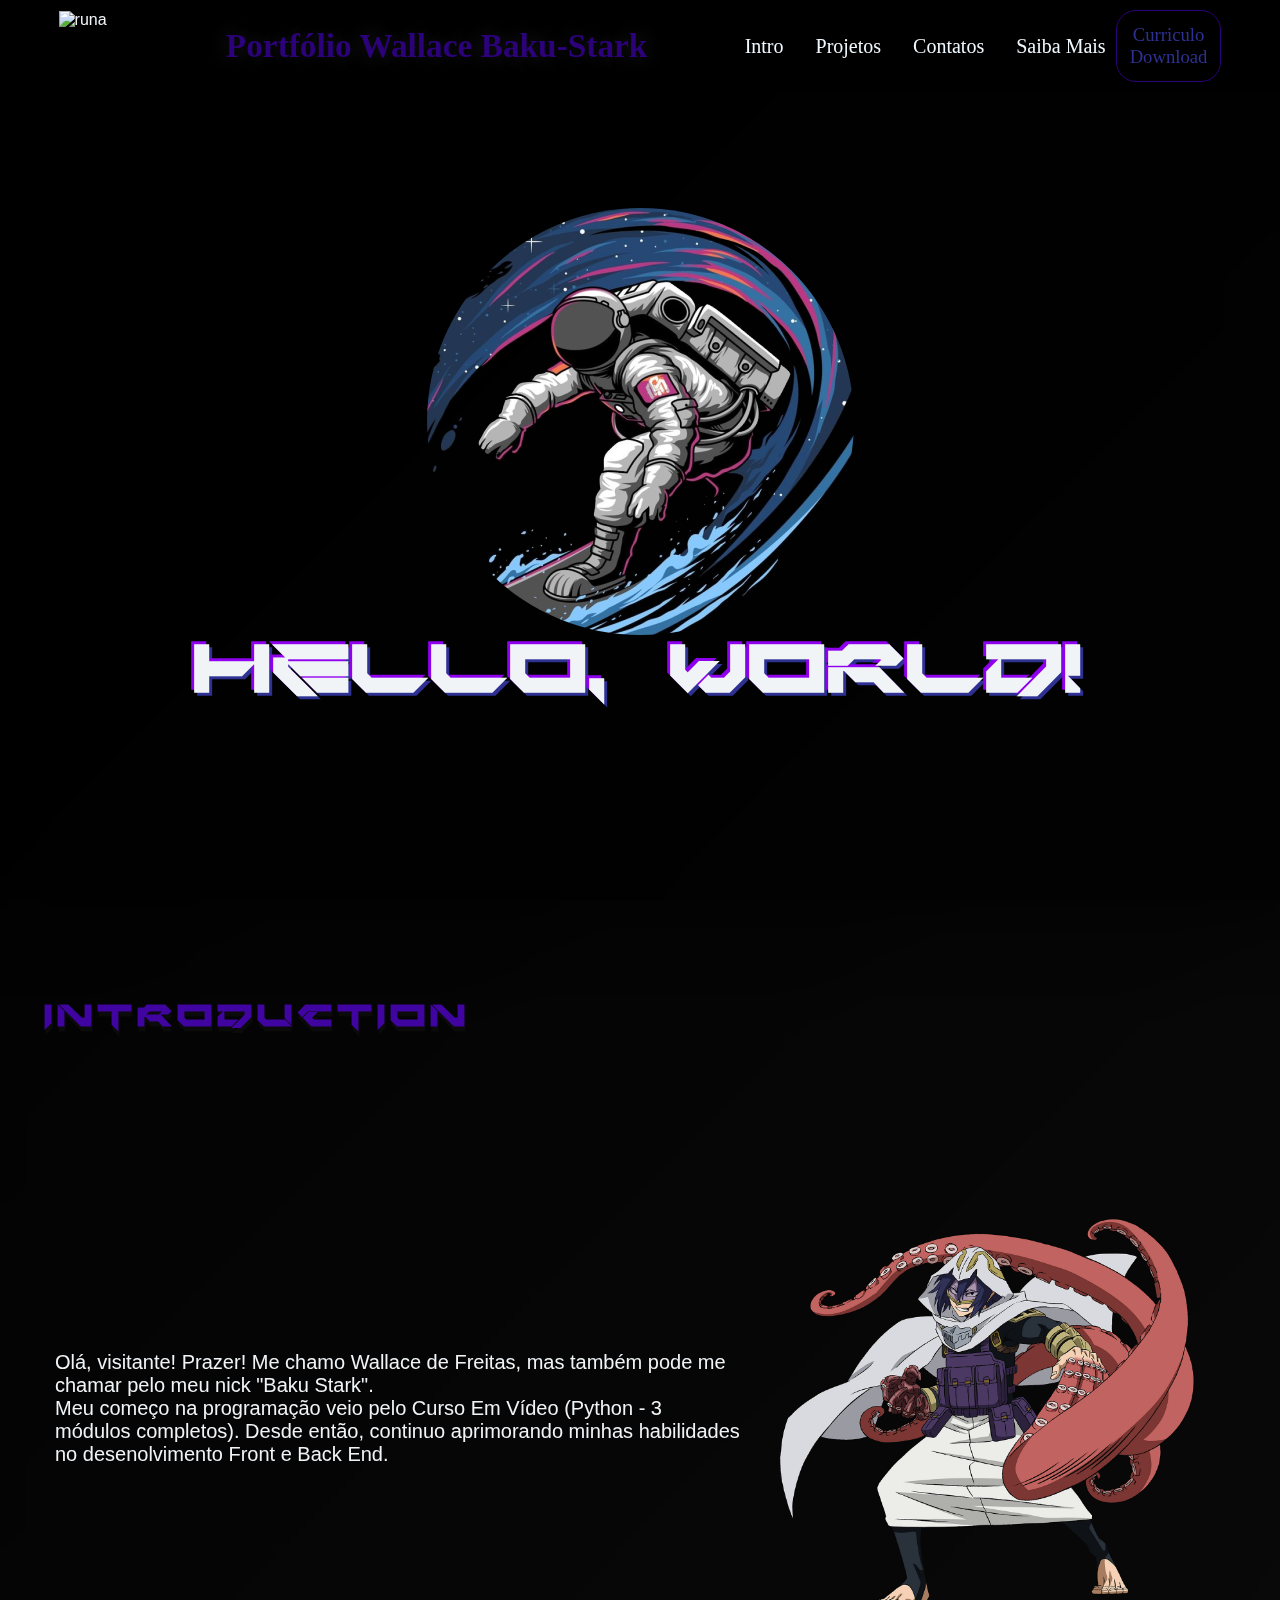
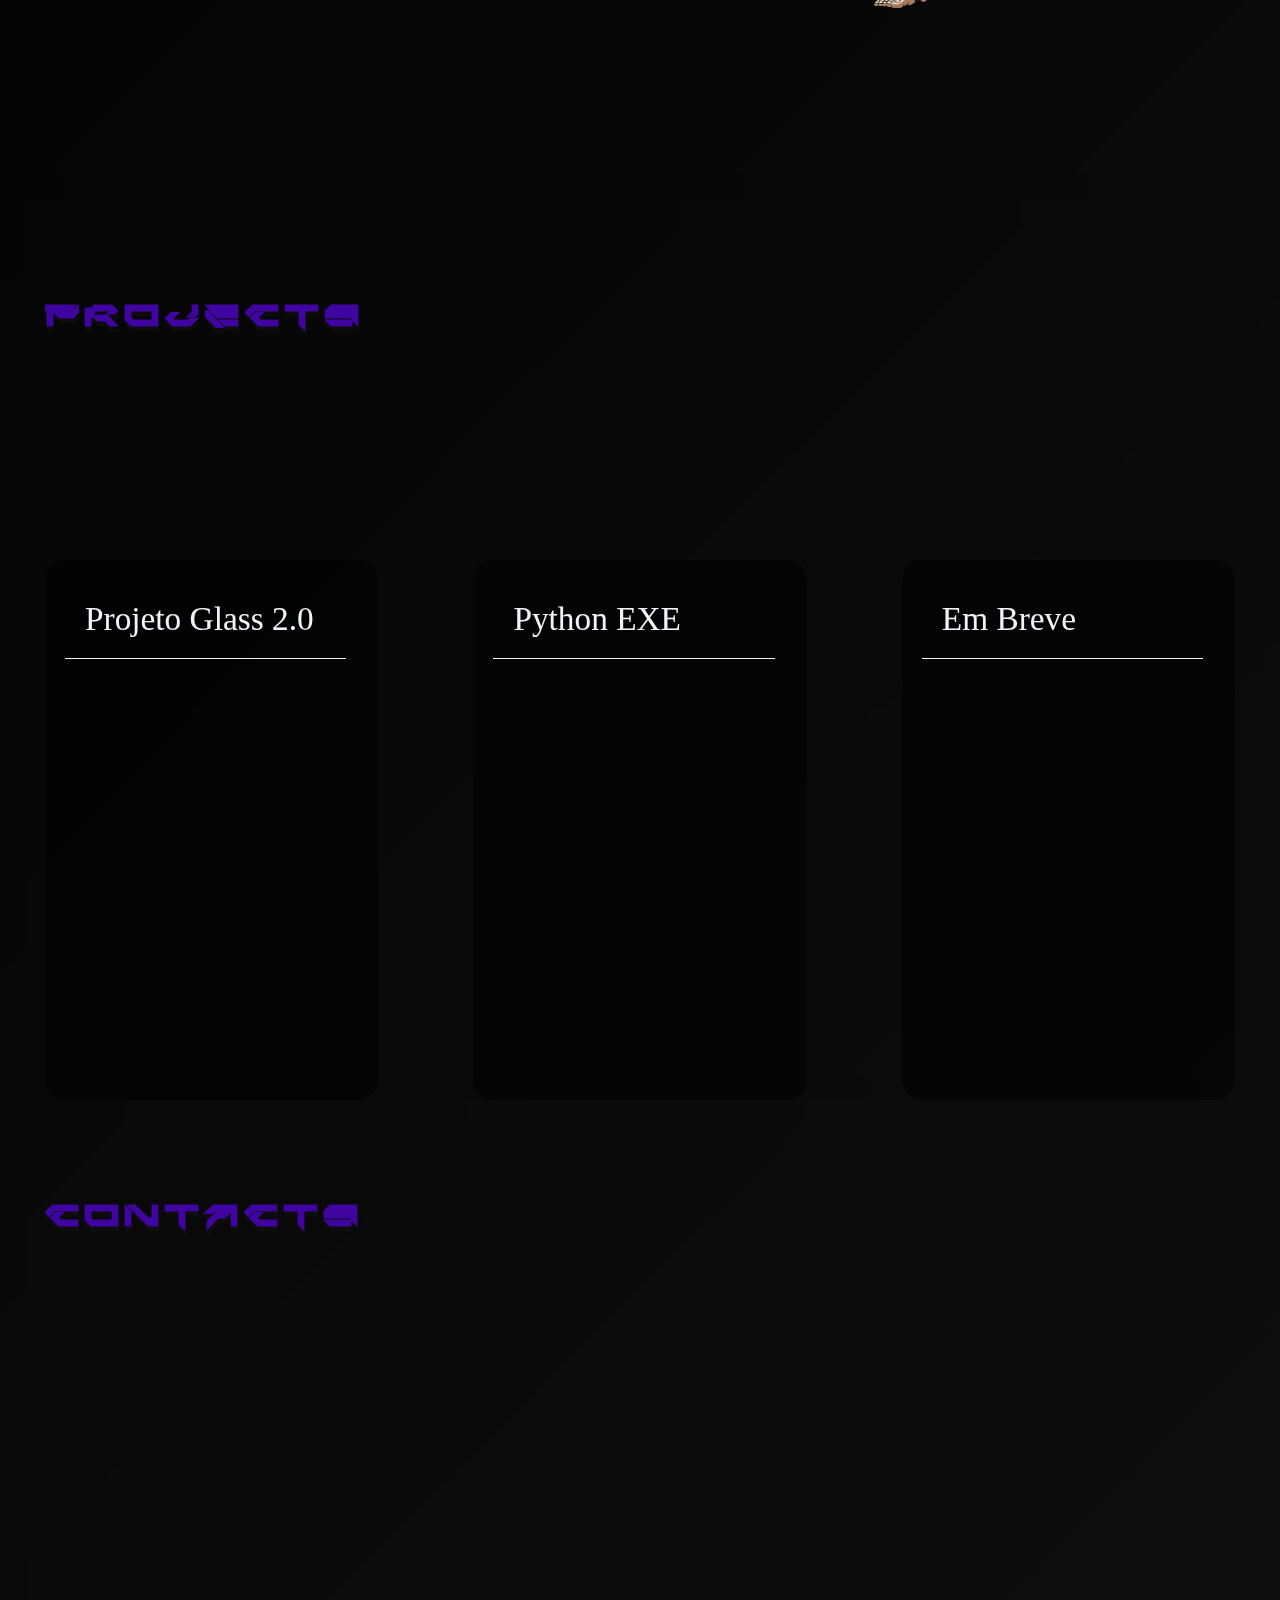
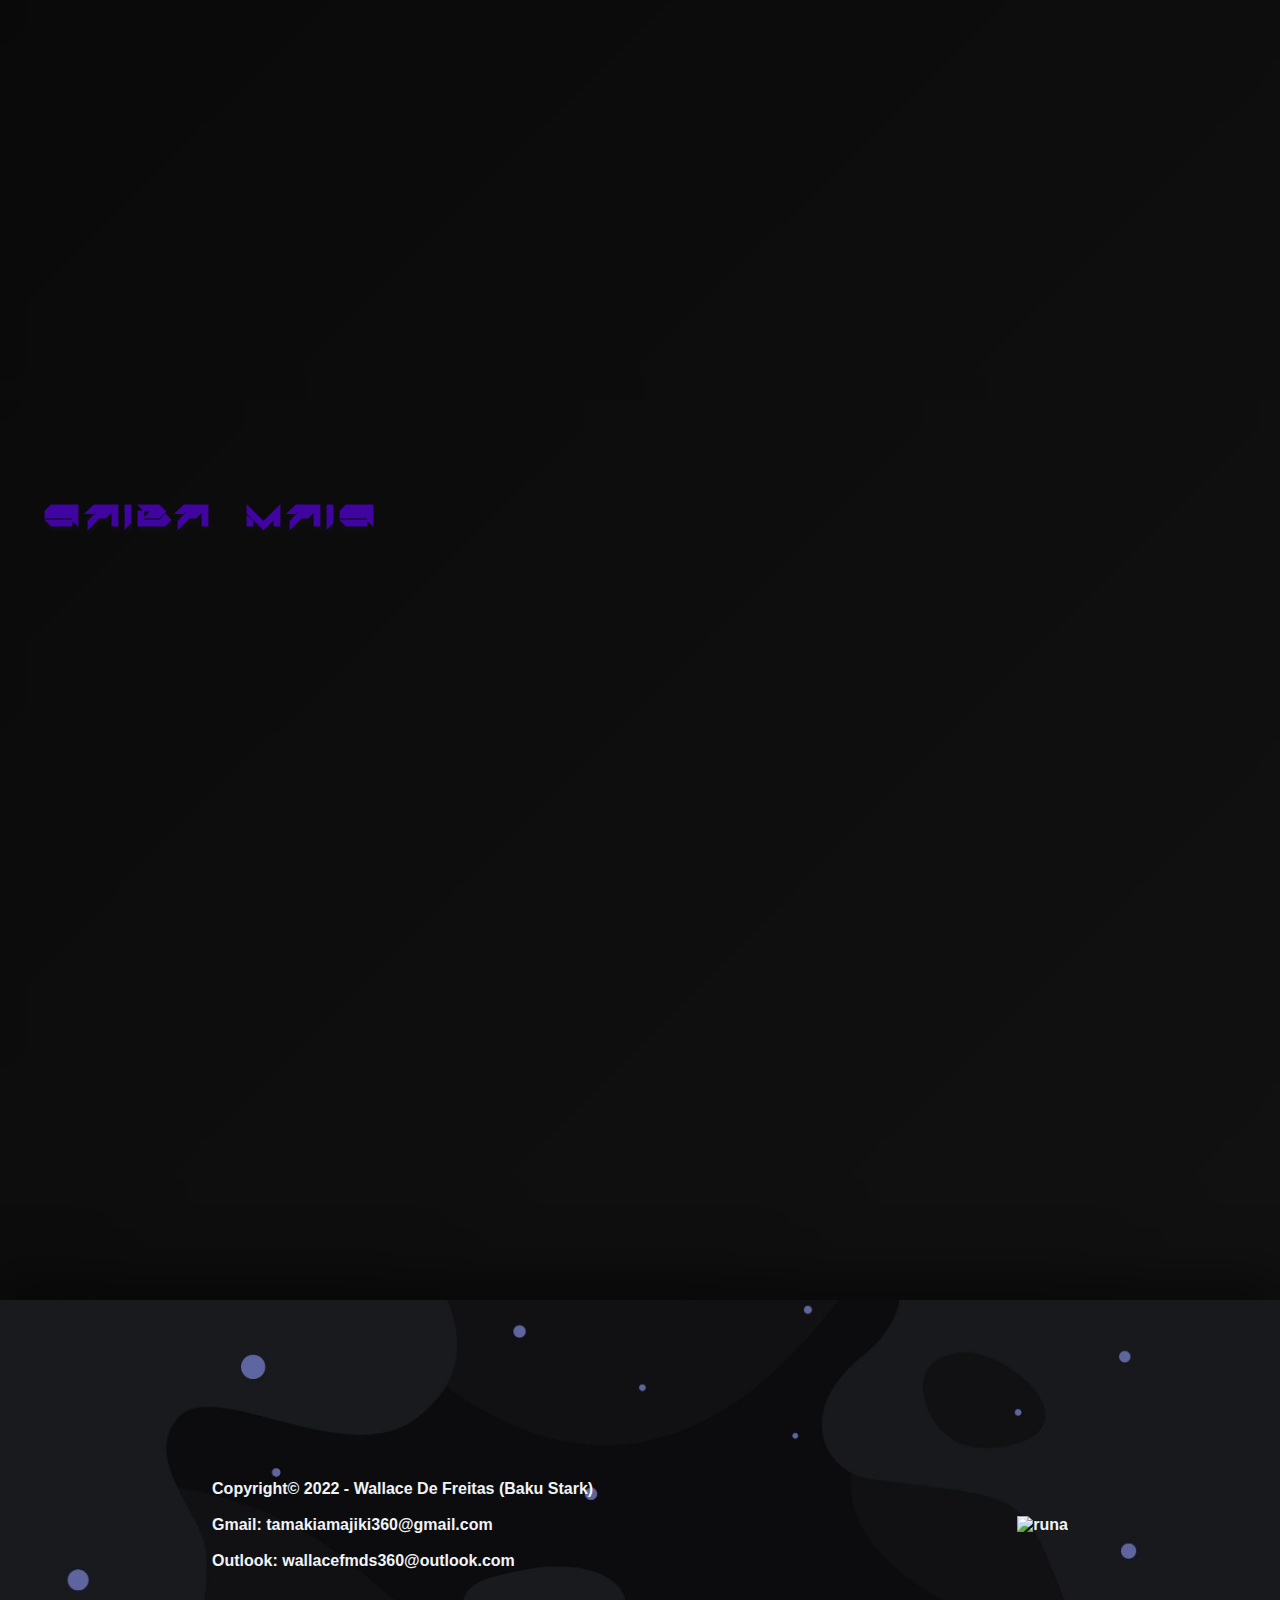
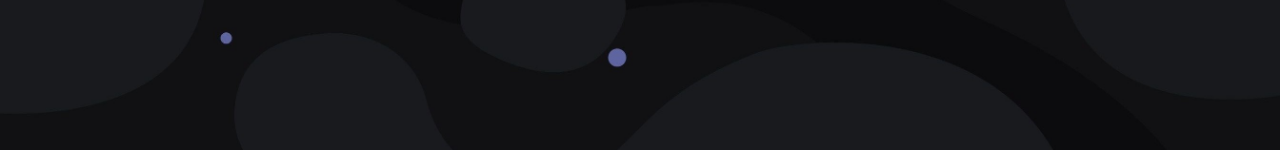
==== commit 466720b2: "upade" ====
--- a/Portfólio/indexBaku.html
+++ b/Portfólio/indexBaku.html
@@ -63,7 +63,7 @@
                 <div class="content-container">
                     <p>
                         Olá, visitante! Prazer! Me chamo Wallace de Freitas, mas também pode me chamar pelo meu nick "Baku Stark".
-                        <br>Meu começo na programção veio pelo Curso Em Vídeo (Python - 3 módulos completos). Desde então, continuo aprimorando minhas habilidades no desenolvimento Front e Back END.
+                        <br>Meu começo na programação veio pelo Curso Em Vídeo (Python - 3 módulos completos). Desde então, continuo aprimorando minhas habilidades no desenolvimento Front e Back End.
                     </p>
                     <img 
                     src="_portimagens/tamaki.png"
@@ -78,7 +78,29 @@
         <section id="projetos" class="content">
             <div class="container">
                 <h2 class="title-1">PROJECTS</h2>
-                <div class="content-container"></div>
+                <div class="content-container-projects">
+                    <div class="card-container">
+                        <div class="card">
+                            <div class="title-card">
+                                <p>Projeto Glass 2.0</p>
+                            </div>
+                        </div>
+                    </div>
+                    <div class="card-container">
+                        <div class="card">
+                            <div class="title-card">
+                                <p>Python EXE</p>
+                            </div>
+                        </div>
+                    </div>
+                    <div class="card-container">
+                        <div class="card">
+                            <div class="title-card">
+                                <p>Em Breve</p>
+                            </div>
+                        </div>
+                    </div>
+                </div>
             </div>
         </section>
 
--- a/Portfólio/css/port.css
+++ b/Portfólio/css/port.css
@@ -17,7 +17,7 @@
 /* --- CORES ---*/
 :root{
     --corH1: #2b0279;
-    --corH2: #5c595a;
+    --corH2: #4004a1;
     --corLetter: #f0f4f7;
     --corLinkHover: #5d33a0;
 }
@@ -43,6 +43,7 @@
 
 h2{
     letter-spacing: 5px;
+    text-shadow: 1px 5px 0 #1111119a;
     color: var(--corH2);
     font-family: 'FontH2';
 }
@@ -135,15 +136,25 @@
 /* --- NAVBAR ---*/
 
 /* --- PORTFÓLIO ---*/
-body{
-    background-size: cover;
-    background-image: url("../_portimagens/html-back.gif");
-}
-
 main{
-    backdrop-filter: blur(20px);
-    background: rgba(17, 17, 17, 0.5);
-}
+    background-image: linear-gradient(135deg, #000000, #111111, #312f31, #1a0044);
+    background-size: 300% 300%;
+    animation: gradient 15s ease-in-out infinite;
+}
+
+@keyframes gradient{
+    0%{
+        background-position: 0% 50%;
+    }
+
+    50%{
+        background-position: 100% 50%;
+    }
+    100%{
+        background-position: 0% 50%;
+    }
+}
+
 
 .layer-background{
     width: 100%;
@@ -156,13 +167,13 @@
     height: 100vh;
     display: grid;
     align-content: center;
-    backdrop-filter: blur(2px);
+    backdrop-filter: blur(20px);
     background-color: rgba(0, 0, 0, 0.6);
 }
 
 .astro{
     margin: auto;
-    border-radius: 500px;
+    border-radius: 50%;
     display: flex;
 } 
 
@@ -188,20 +199,14 @@
 /* --- PORTFÓLIO ---*/
 
 /* --- SECTION (INTRODUÇÃO) ---*/
-.content{
+section.content{
     width: 100%;
     height: 100vh;
+    backdrop-filter: blur(10px);
 }
 
 .container{
-    padding: 95px 40px;
-}
-
-.content-container > p{
-    font-size: 15pt;
-    display: flex;
-    align-items: center;
-    justify-content: center;
+    padding: 100px 45px;
 }
 
 .content-container{
@@ -209,10 +214,48 @@
     padding: 10px;
     margin-top: 5vh;
     display: flex;
+    align-items: center;
+    justify-content: space-between;
+}
+
+.content-container > p{
+    font-size: 15pt;
+    display: flex;
+    align-items: center;
+    justify-content: center;
+}
+/* --- SECTION (INTRODUÇÃO) ---*/
+
+/* --- SECTION (PROJETOS) ---*/
+.content-container-projects{
+    height: 65vh;
+    margin-top: 26vh;
+    display: flex;
     align-content: center;
-    justify-content: center;
-}
-/* --- SECTION (INTRODUÇÃO ---*/
+    justify-content: space-between;
+}
+
+.card-container{
+    width: 28%;
+    height: 60vh;
+    padding: 20px;
+    border-radius: 20px;
+    display: flex;
+    backdrop-filter: blur(20px);
+    background-color: #00000079;
+}
+
+.card{
+    width: 96%;
+}
+
+.title-card > p{
+    padding: 20px;
+    font-size: 25pt;
+    border-bottom: 1px solid #f0f4f7;
+    font-family: 'FontA';
+}
+/* --- SECTION (PROJETOS) ---*/
 
 /* --- FOOTER ---*/
 footer{
--- a/Portfólio/css/media.css
+++ b/Portfólio/css/media.css
@@ -14,7 +14,6 @@
         right: 0;
         width: 50vw;
         height: 92vh;
-        backdrop-filter: blur(20px);
         transform: translateX(100%);
         position: absolute;
         align-items: center;
@@ -22,6 +21,7 @@
         justify-content: space-evenly;
         transition: transform 0.3s ease-in-out;
         background: #0000009c;
+        backdrop-filter: blur(20px);
     }
 
     .nav-list li{
@@ -65,9 +65,52 @@
         text-align: center;
     }
 
+    section.content{
+        width: 100%;
+        height: 93vh;
+    }
+
+    .content-container{
+        height: 65vh;
+        padding: 10px;
+        margin-top: 5vh;
+        display: flex;
+        align-content: center;
+        justify-content: center;
+    }
+
+    .content-container-projects{
+        height: 65vh;
+        padding: 10px;
+        margin-top: 5vh;
+        display: flex;
+        align-content: center;
+        justify-content: center;
+        flex-direction: column;
+    }
+
+    .card-container{
+        width: 70%;
+        height: 50vh;
+        margin-bottom: 30px;
+    }
+
+    .card-container:last-child{
+        margin-bottom: 0;
+    }
+
+    .title-card{
+        width: 35vh;
+    }
+
+    .title-card > p{
+        font-size: 20pt;
+    }
+
     footer{
         width: 100%;
         height: 25vh;
+        font-size: 10pt;
         justify-content: center;
         box-shadow: 0 -20px 50px rgba(0, 0, 0, 0.555);
     }
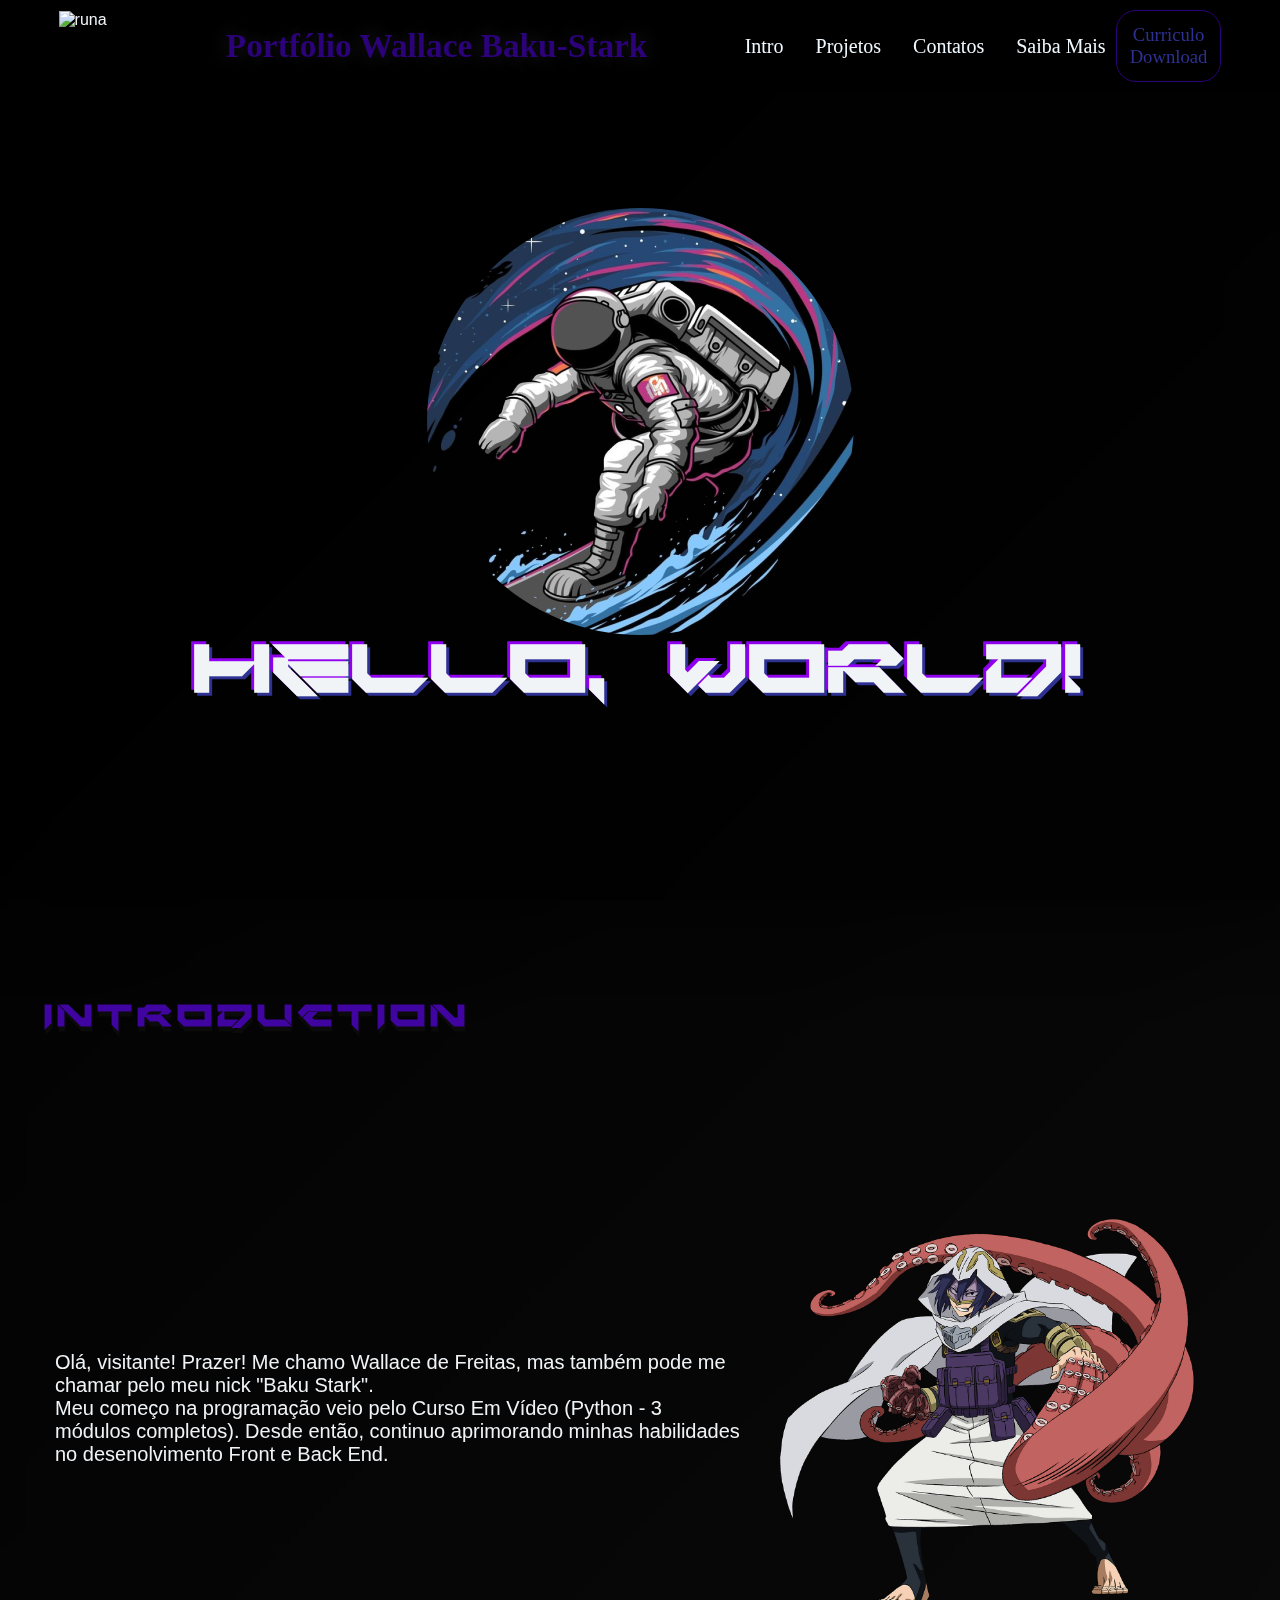
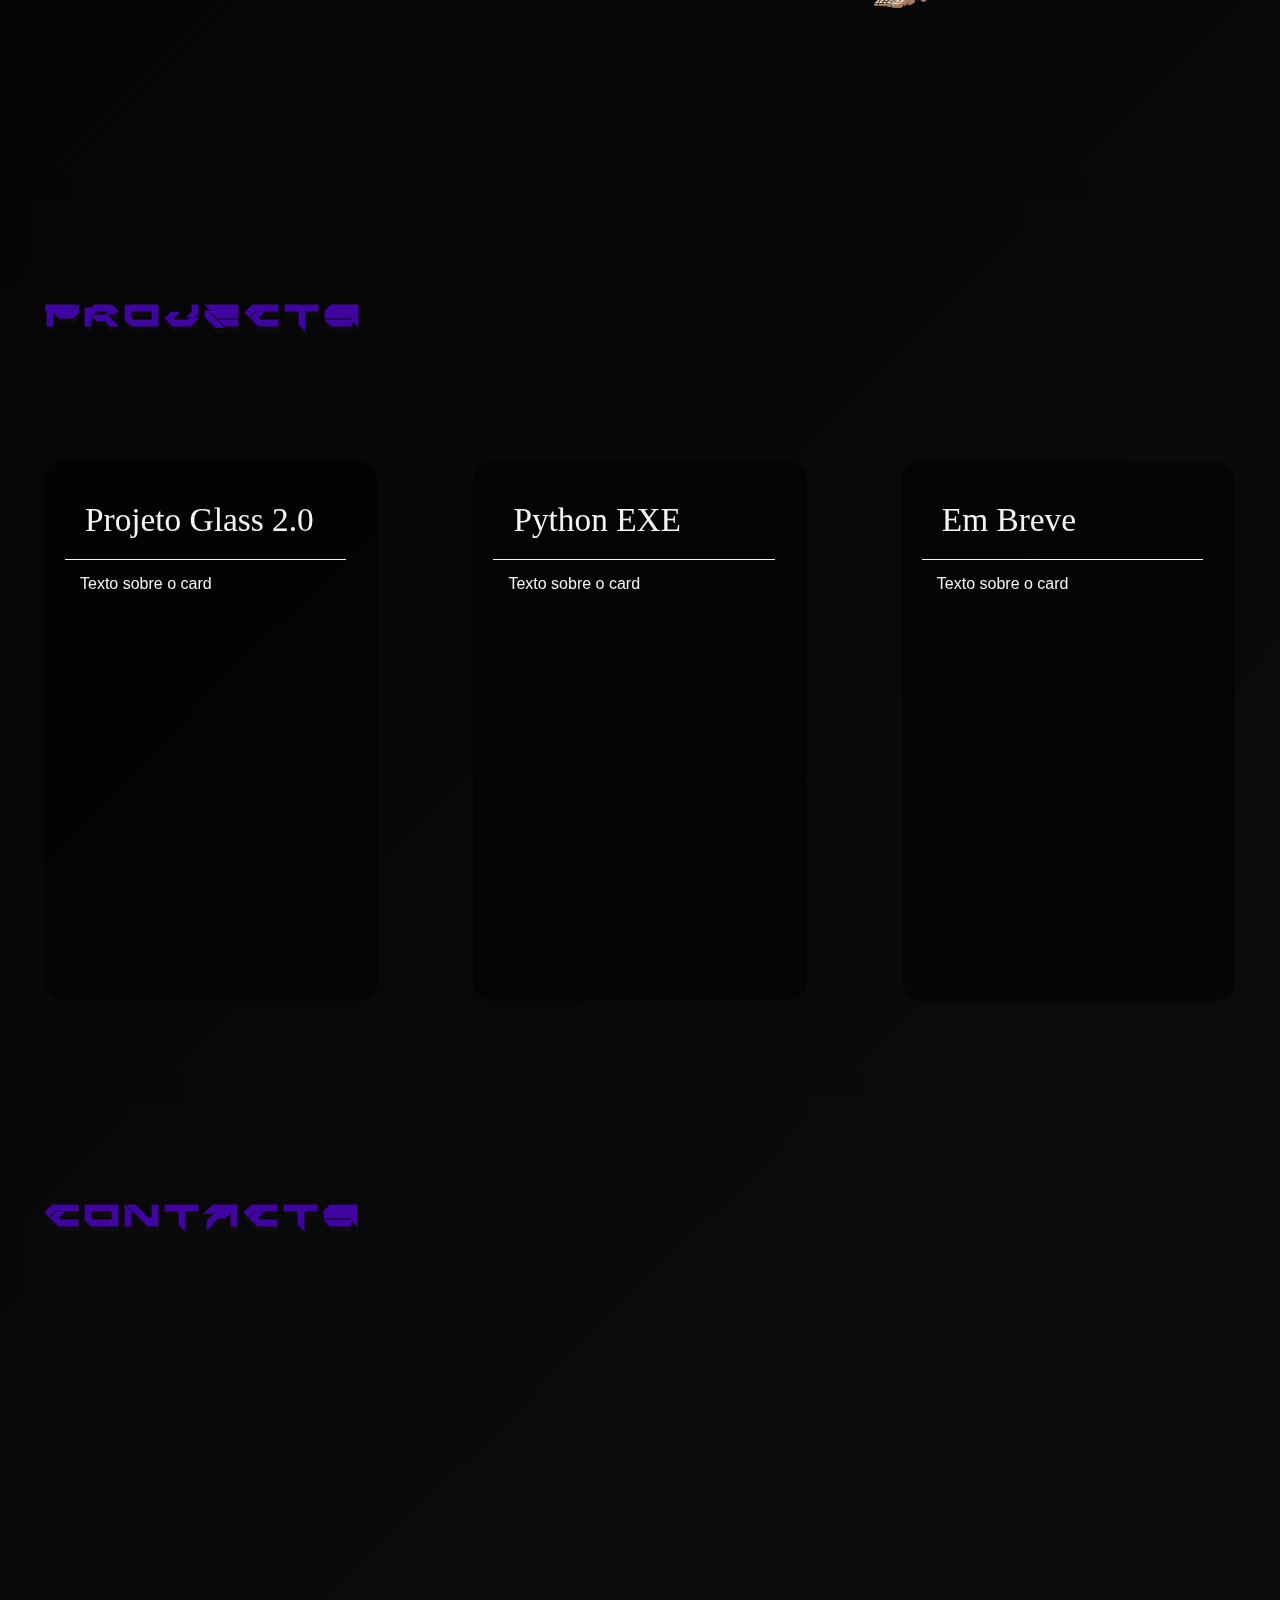
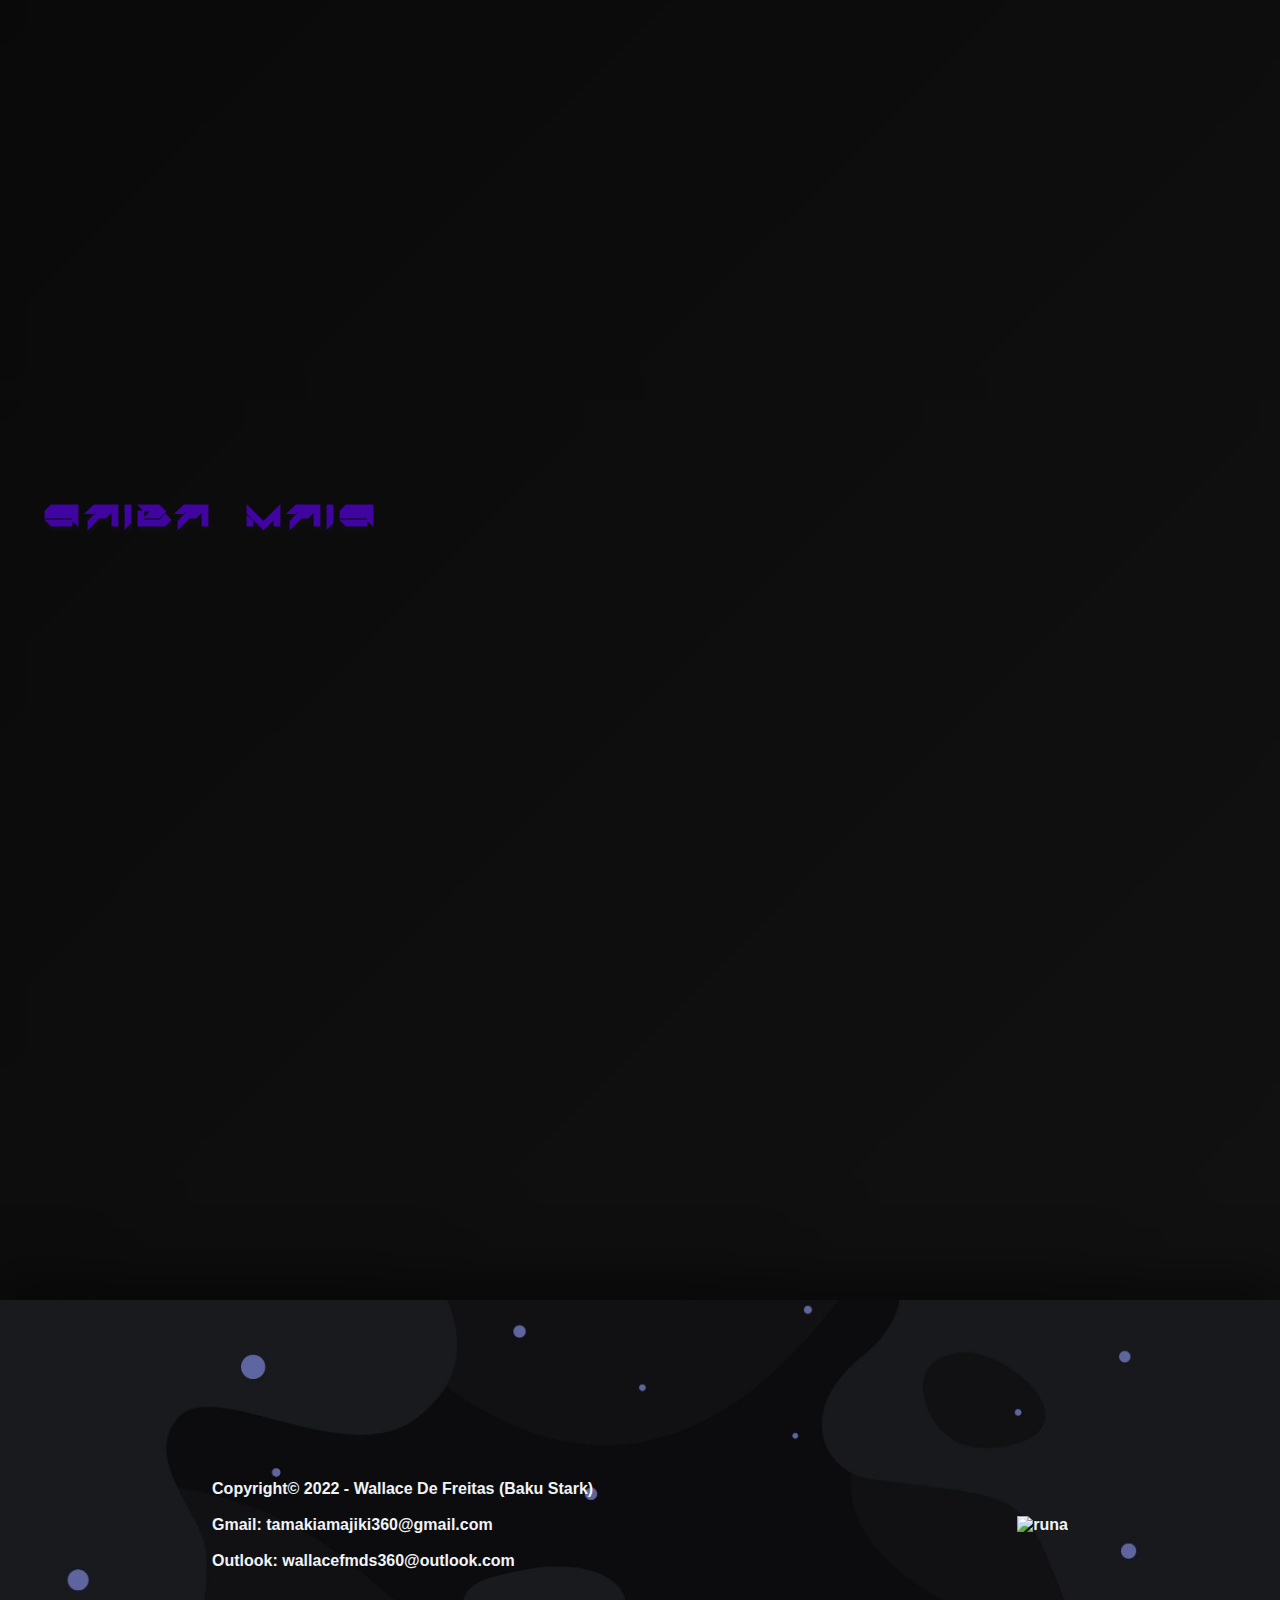
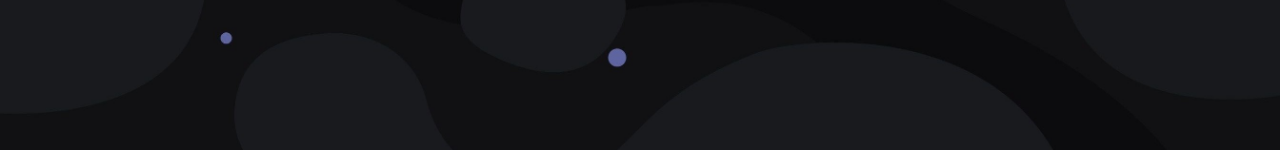
==== commit 0c367363: "update" ====
--- a/Portfólio/indexBaku.html
+++ b/Portfólio/indexBaku.html
@@ -84,6 +84,9 @@
                             <div class="title-card">
                                 <p>Projeto Glass 2.0</p>
                             </div>
+                            <div class="card-content">
+                                <p>Texto sobre o card</p>
+                            </div>
                         </div>
                     </div>
                     <div class="card-container">
@@ -91,12 +94,18 @@
                             <div class="title-card">
                                 <p>Python EXE</p>
                             </div>
+                            <div class="card-content">
+                                <p>Texto sobre o card</p>
+                            </div>
                         </div>
                     </div>
                     <div class="card-container">
                         <div class="card">
                             <div class="title-card">
                                 <p>Em Breve</p>
+                            </div>
+                            <div class="card-content">
+                                <p>Texto sobre o card</p>
                             </div>
                         </div>
                     </div>
--- a/Portfólio/css/port.css
+++ b/Portfólio/css/port.css
@@ -228,8 +228,8 @@
 
 /* --- SECTION (PROJETOS) ---*/
 .content-container-projects{
-    height: 65vh;
-    margin-top: 26vh;
+    height: 75vh;
+    margin-top: 15vh;
     display: flex;
     align-content: center;
     justify-content: space-between;
@@ -241,7 +241,6 @@
     padding: 20px;
     border-radius: 20px;
     display: flex;
-    backdrop-filter: blur(20px);
     background-color: #00000079;
 }
 
@@ -255,6 +254,10 @@
     border-bottom: 1px solid #f0f4f7;
     font-family: 'FontA';
 }
+
+.card-content{
+    padding: 15px;
+}
 /* --- SECTION (PROJETOS) ---*/
 
 /* --- FOOTER ---*/
--- a/Portfólio/css/media.css
+++ b/Portfólio/css/media.css
@@ -67,7 +67,7 @@
 
     section.content{
         width: 100%;
-        height: 93vh;
+        height: 125vh;
     }
 
     .content-container{
@@ -80,7 +80,7 @@
     }
 
     .content-container-projects{
-        height: 65vh;
+        height: 100vh;
         padding: 10px;
         margin-top: 5vh;
         display: flex;
@@ -104,6 +104,7 @@
     }
 
     .title-card > p{
+        width: 40vh;
         font-size: 20pt;
     }
 
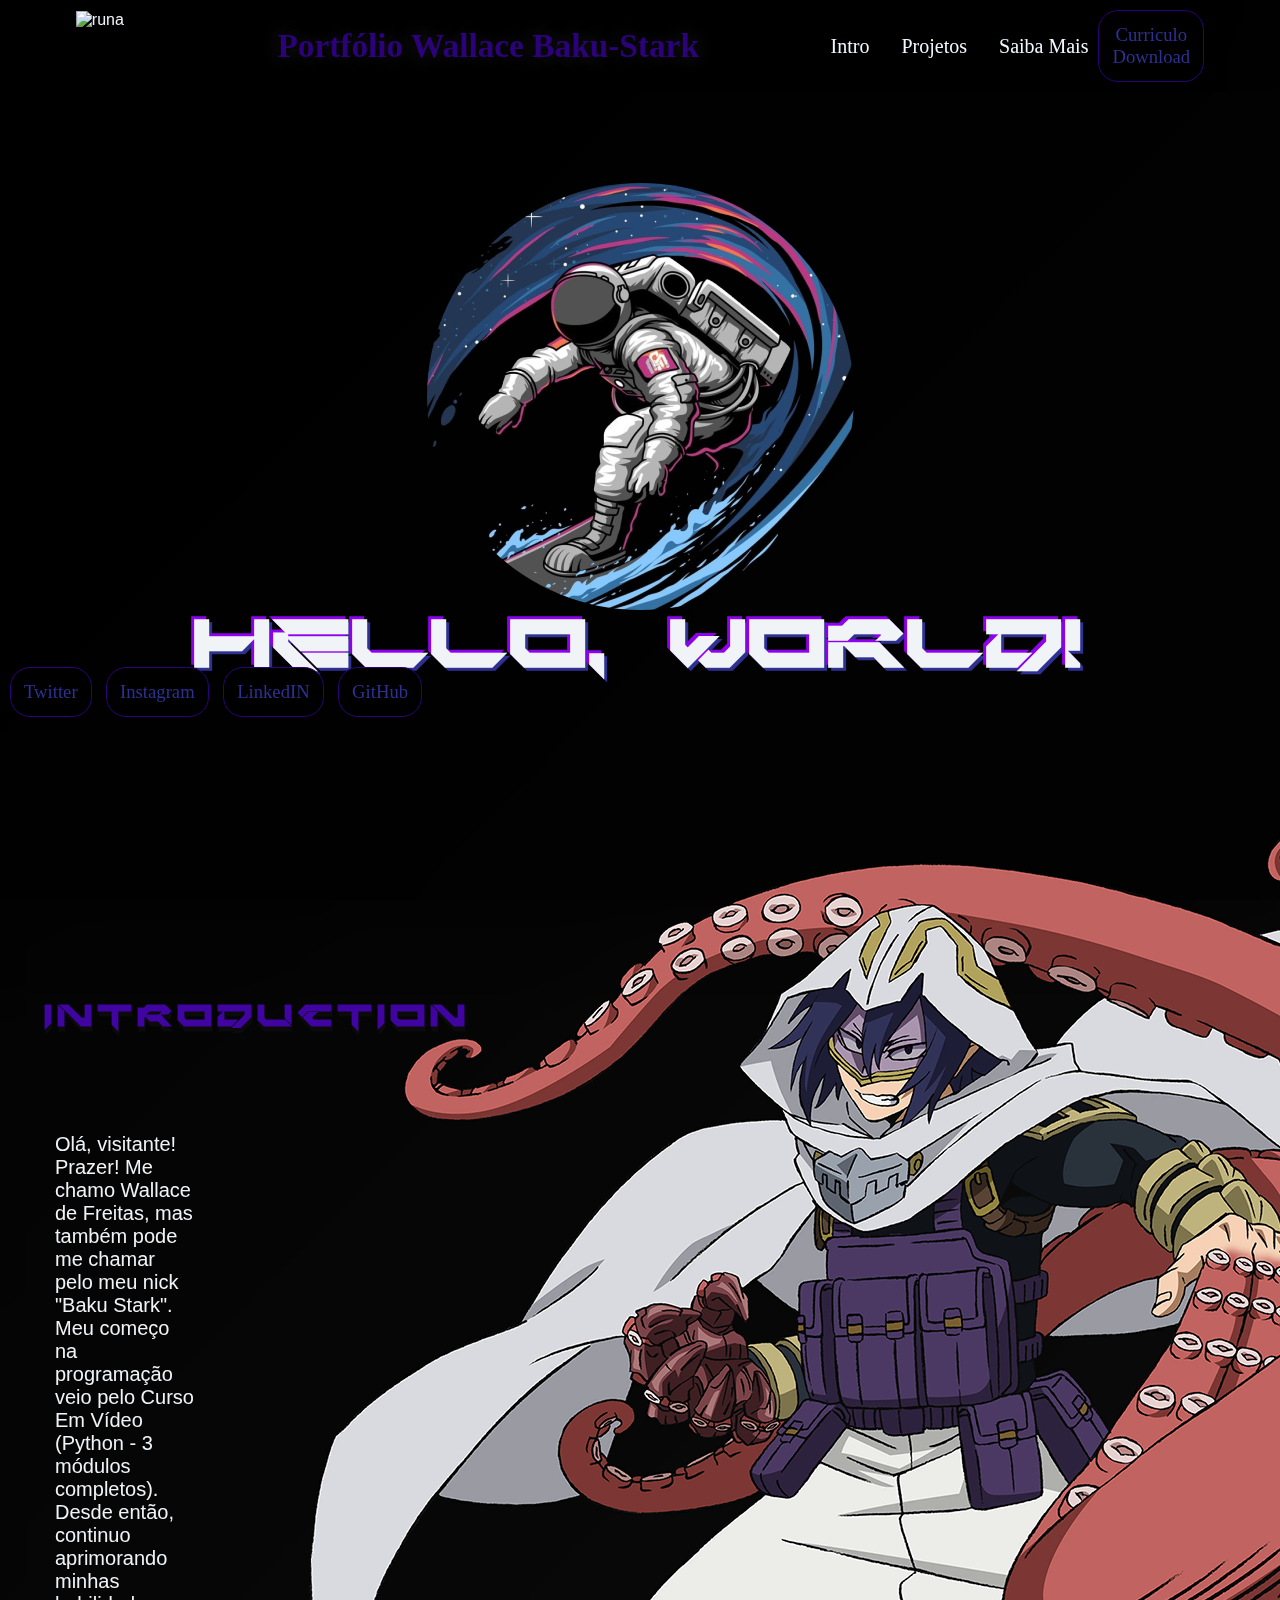
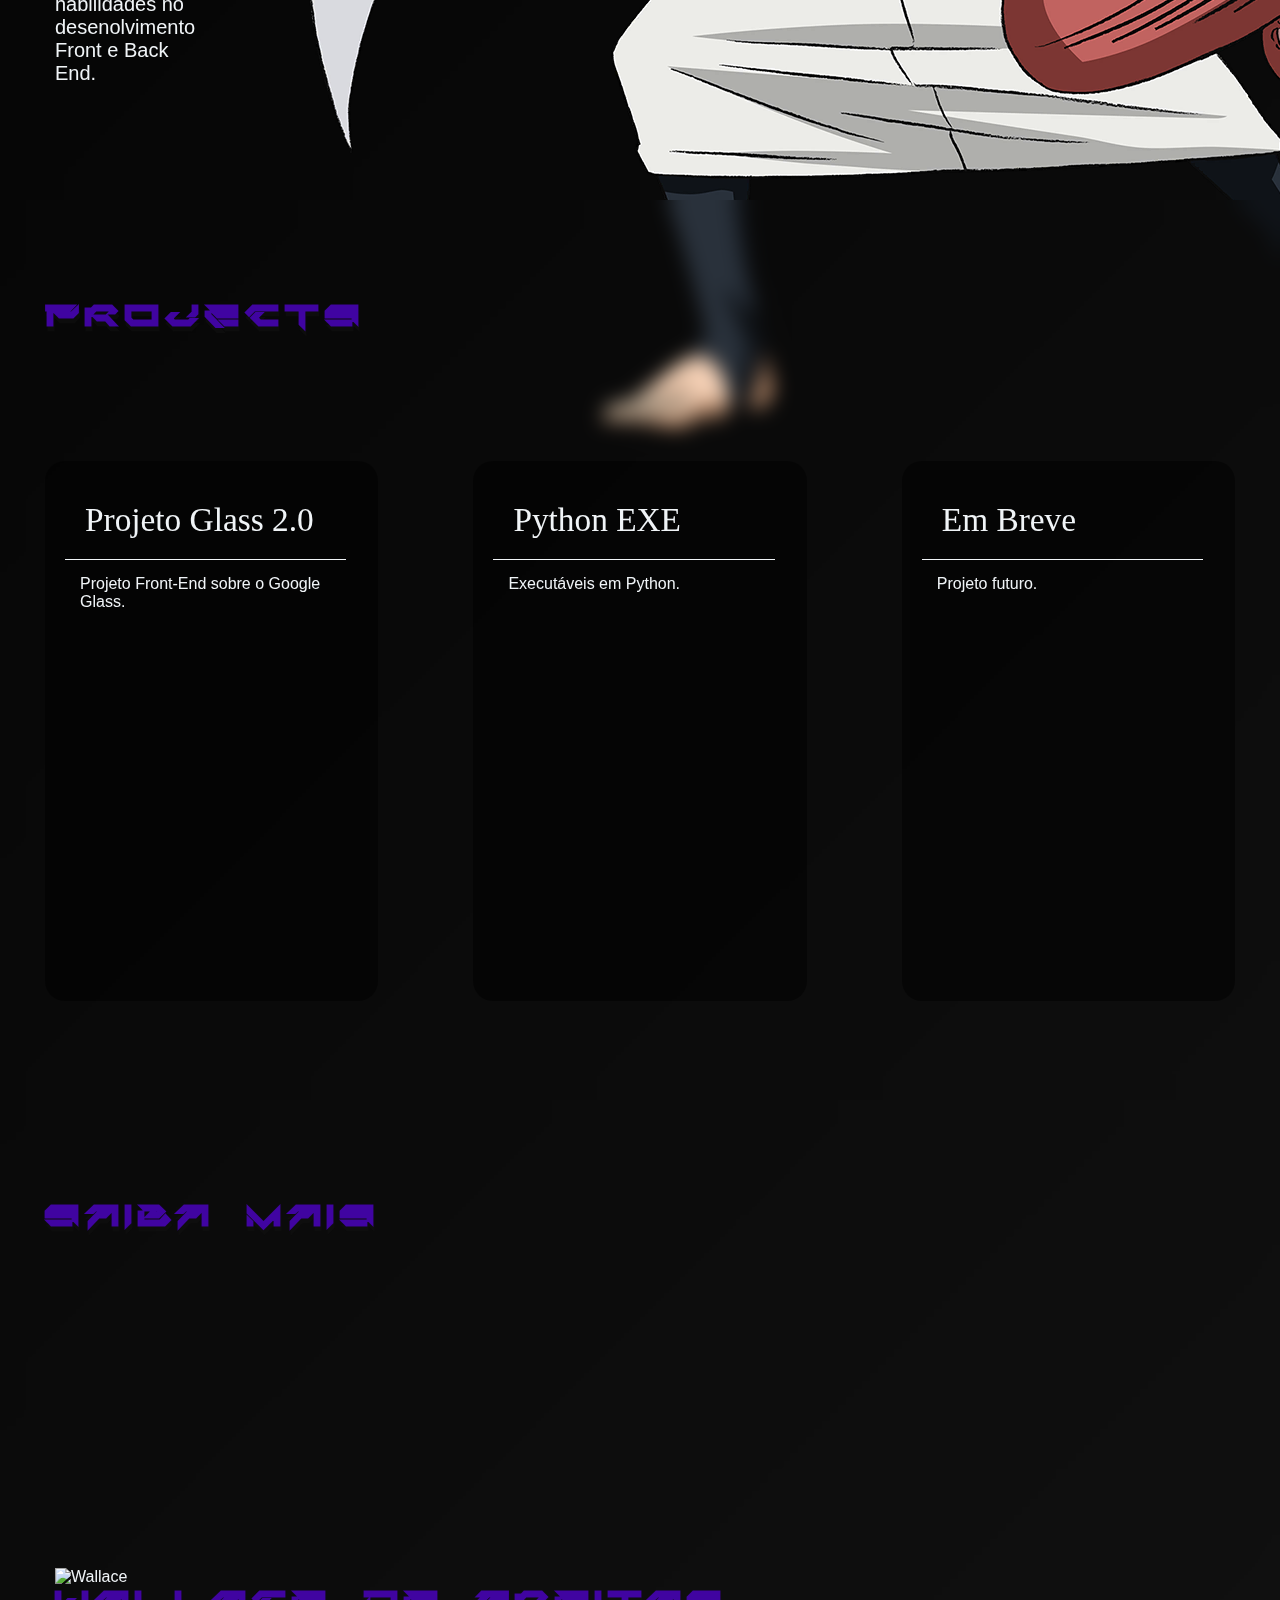
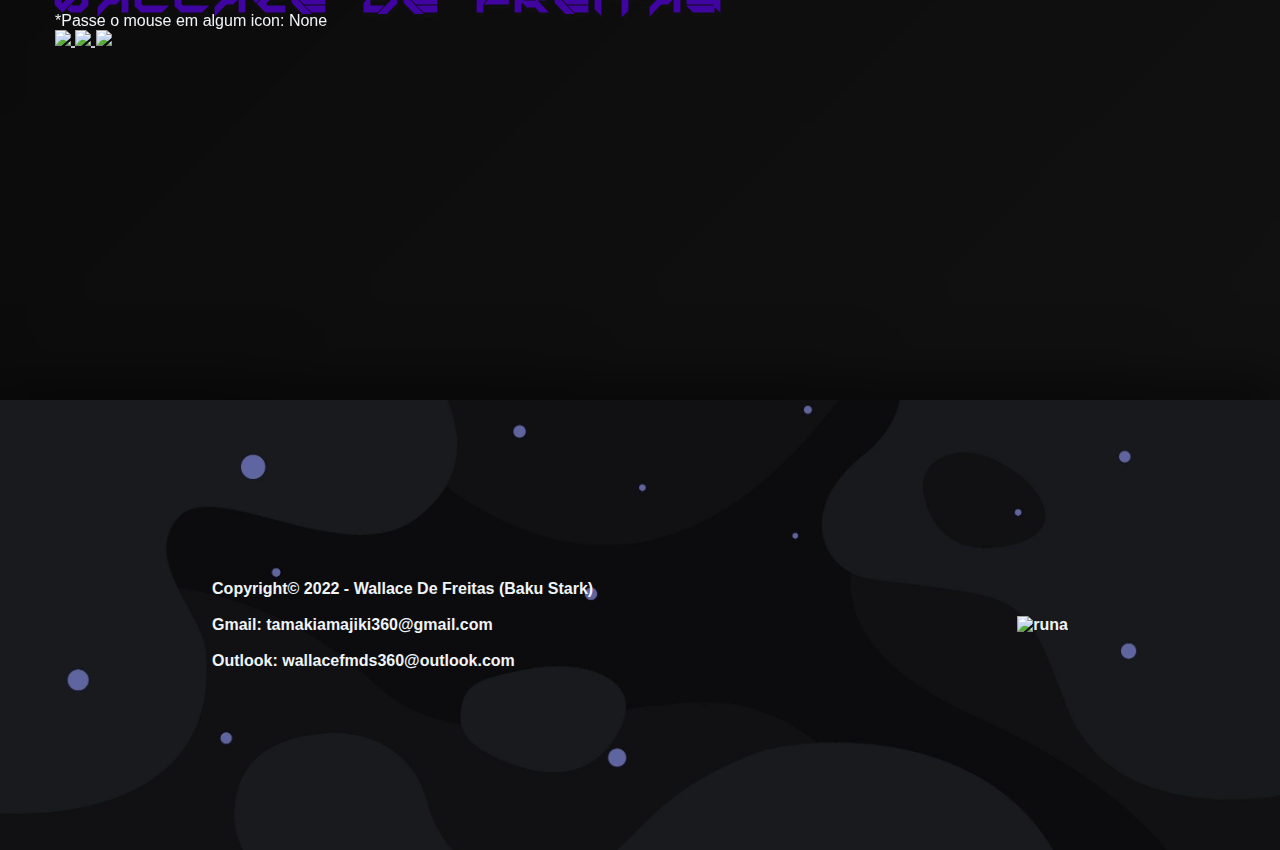
==== commit 483ec646: "new update" ====
--- a/Portfólio/indexBaku.html
+++ b/Portfólio/indexBaku.html
@@ -8,7 +8,7 @@
     <!--CSS PRINCIPAL-->
     <link rel="stylesheet" href="css/port.css">
     <!--MEDIA QUERY-->
-    <link rel="stylesheet" href="css/media.css">
+    <link rel="stylesheet" href="css/920px.css">
     <!--ICON DO PORFÓLIO-->
     <link rel="shortcut icon" href="_portimagens/runa-icon.png">
     <!--SCROLLREVEAL-->
@@ -35,8 +35,6 @@
 
                 <li><a href="#projetos">Projetos</a></li>
 
-                <li><a href="#contatos">Contatos</a></li>
-
                 <li><a href="#saibamais">Saiba Mais</a></li>
                 
                 <button>
@@ -54,6 +52,22 @@
                     alt="Astronauta"
                 >
                 <h2 class="intro-text">Hello, World!</h2>
+                <div class="contacts">
+                    <form>
+                        <button>
+                            <a href="https://twitter.com/Walleemc2" target="_blank">Twitter</a>
+                        </button>
+                        <button>
+                            <a href="https://www.instagram.com/wallace_emc2/" target="_blank">Instagram</a>
+                        </button>
+                        <button>
+                            <a href="https://www.linkedin.com/in/wallace-freitas-92a2061b6/" target="_blank">LinkedIN</a>
+                        </button>
+                        <button>
+                            <a href="https://github.com/Baku-Stark" target="_blank">GitHub</a>
+                        </button>
+                    </form>
+                </div>
             </div>
         </div>
 
@@ -68,8 +82,6 @@
                     <img 
                     src="_portimagens/tamaki.png"
                     class="tamaki-photo"
-                    width="500"
-                    height="500"
                     alt="Tamaki Hero" />
                 </div>
             </div>
@@ -85,7 +97,7 @@
                                 <p>Projeto Glass 2.0</p>
                             </div>
                             <div class="card-content">
-                                <p>Texto sobre o card</p>
+                                <p>Projeto Front-End sobre o Google Glass.</p>
                             </div>
                         </div>
                     </div>
@@ -95,7 +107,7 @@
                                 <p>Python EXE</p>
                             </div>
                             <div class="card-content">
-                                <p>Texto sobre o card</p>
+                                <p>Executáveis em Python.</p>
                             </div>
                         </div>
                     </div>
@@ -105,7 +117,7 @@
                                 <p>Em Breve</p>
                             </div>
                             <div class="card-content">
-                                <p>Texto sobre o card</p>
+                                <p>Projeto futuro.</p>
                             </div>
                         </div>
                     </div>
@@ -113,17 +125,42 @@
             </div>
         </section>
 
-        <section id="contatos" class="content">
-            <div class="container">
-                <h2 class="title-1">CONTACTS</h2>
-                <div class="content-container"></div>
-            </div>
-        </section>
-
         <section id="saibamais" class="content">
             <div class="container">
                 <h2 class="title-1">SAIBA MAIS</h2>
-                <div class="content-container"></div>
+                <div class="content-container">
+                    <div class="content-profile">
+                        <div class="content-top">
+                            <img 
+                                class="wallace"
+                                src="_portimagens/wallace.jpg" 
+                                alt="Wallace" />
+                            <h2>Wallace De Freitas</h2>
+                        </div>
+                        <div class="content-bottom">
+                            <div class="content-bottom-left">
+                                <p class="res">*Passe o mouse em algum icon: None</p>
+                            </div>
+                            <div class="content-bottom-right">
+                                <abbr title="MarkDown">
+                                    <img
+                                        class="badget"
+                                        src="https://cdn.jsdelivr.net/gh/devicons/devicon/icons/markdown/markdown-original.svg"/>
+                                </abbr>
+                                <abbr title="Python 3.10">
+                                    <img 
+                                        class="badget"
+                                        src="https://cdn.jsdelivr.net/gh/devicons/devicon/icons/python/python-original.svg"/>
+                                </abbr>
+                                <abbr title="JavaScript">
+                                    <img 
+                                        class="badget"
+                                        src="https://cdn.jsdelivr.net/gh/devicons/devicon/icons/javascript/javascript-plain.svg"/>
+                                </abbr>
+                            </div>
+                        </div>
+                    </div>
+                </div>
             </div>
         </section>
     </main>
--- a/Portfólio/css/920px.css
+++ b/Portfólio/css/920px.css
@@ -0,0 +1,166 @@
+/* --- MOBILE ---*/
+@media (max-width: 920px){
+    h1{
+        font-size: 1.5em;
+        text-align: center;
+    }
+
+    h2{
+        font-size: 1.2em;
+    }
+
+    .tamaki-photo{
+        display: none;
+    }
+
+    /* --- NAVBAR ---*/
+    .nav-list{
+        top: 8vh;
+        right: 0;
+        width: 50vw;
+        height: 92vh;
+        backdrop-filter: blur(20px);
+        transform: translateX(100%);
+        position: absolute;
+        align-items: center;
+        flex-direction: column;
+        justify-content: space-evenly;
+        transition: 0.3s ease-in-out;
+        background: #0000009c;
+    }
+
+    .nav-list li{
+        opacity: 0;
+        margin-left: 0;
+    }
+
+    .nav-list.active{
+        transform: translateX(0);
+    }
+
+    @keyframes navLinkFade{
+        from{
+            opacity: 0;
+            transform: translateX(50px);
+        }
+        to{
+            opacity: 1;
+            transform: translateX(0);
+        }
+    }
+
+    .mobile-menu{
+        display: block;
+        cursor: pointer;
+    }
+
+    .mobile-menu.active .line1{
+        transform: rotate(-45deg) translate(-8px, 8px);
+    }
+
+    .mobile-menu.active .line2{
+        opacity: 0;
+    }
+
+    .mobile-menu.active .line3{
+        transform: rotate(45deg) translate(-5px, -7px);
+    }
+
+    .intro-text{
+        text-align: center;
+    }
+    /* --- NAVBAR ---*/
+
+    /* --- CONTEÚDO ---*/
+    .container{
+        height: 100%;
+    }
+    .content-container{
+        height: 100%;
+        padding: 10px;
+        margin-top: 5vh;
+        display: flex;
+        align-content: center;
+        justify-content: center;
+    }
+    /* --- CONTEÚDO ---*/
+
+    /* --- SECTION (PROJETOS) ---*/
+    section.content{
+        width: 100%;
+        height: 122vh;
+    }
+
+    .content-container-projects{
+        height: 100vh;
+        padding: 10px;
+        margin-top: 5vh;
+        display: inline-block;
+        align-content: center;
+        justify-content: center;
+    }
+
+    .card-container{
+        width: 100%;
+        height: 25vh;
+        margin-bottom: 30px;
+    }
+
+    .card-container:last-child{
+        margin-bottom: 0;
+    }
+
+    .title-card{
+        width: 35vh;
+    }
+
+    .title-card > p{
+        width: 40vh;
+        font-size: 20pt;
+    }
+    /* --- SECTION (PROJETOS) ---*/
+
+    /* --- SECTION (SAIBA MAIS) ---*/
+    .content-top h2{
+        text-align: center;
+    }
+
+    img.wallace{
+        z-index: -1;
+        position: absolute;
+    }
+
+    .content-bottom-left{
+        font-size: 1em;
+        display: flex;
+        align-items: center;
+        justify-content: center;
+    }
+
+    .content-bottom-right{
+        width: 50%;
+        height: 100%;
+        display: flex;
+        align-items: center;
+        justify-content: center;
+        flex-direction: column;
+    }
+    /* --- SECTION (SAIBA MAIS) ---*/
+
+    /* --- FOOTER ---*/
+    footer{
+        width: 100%;
+        height: 25vh;
+        font-size: 10pt;
+        justify-content: center;
+        box-shadow: 0 -20px 50px rgba(0, 0, 0, 0.555);
+    }
+
+    footer img{
+        width: 80px;
+        height: 80px;
+    }
+    /* --- FOOTER ---*/
+
+}
+/* --- MOBILE ---*/